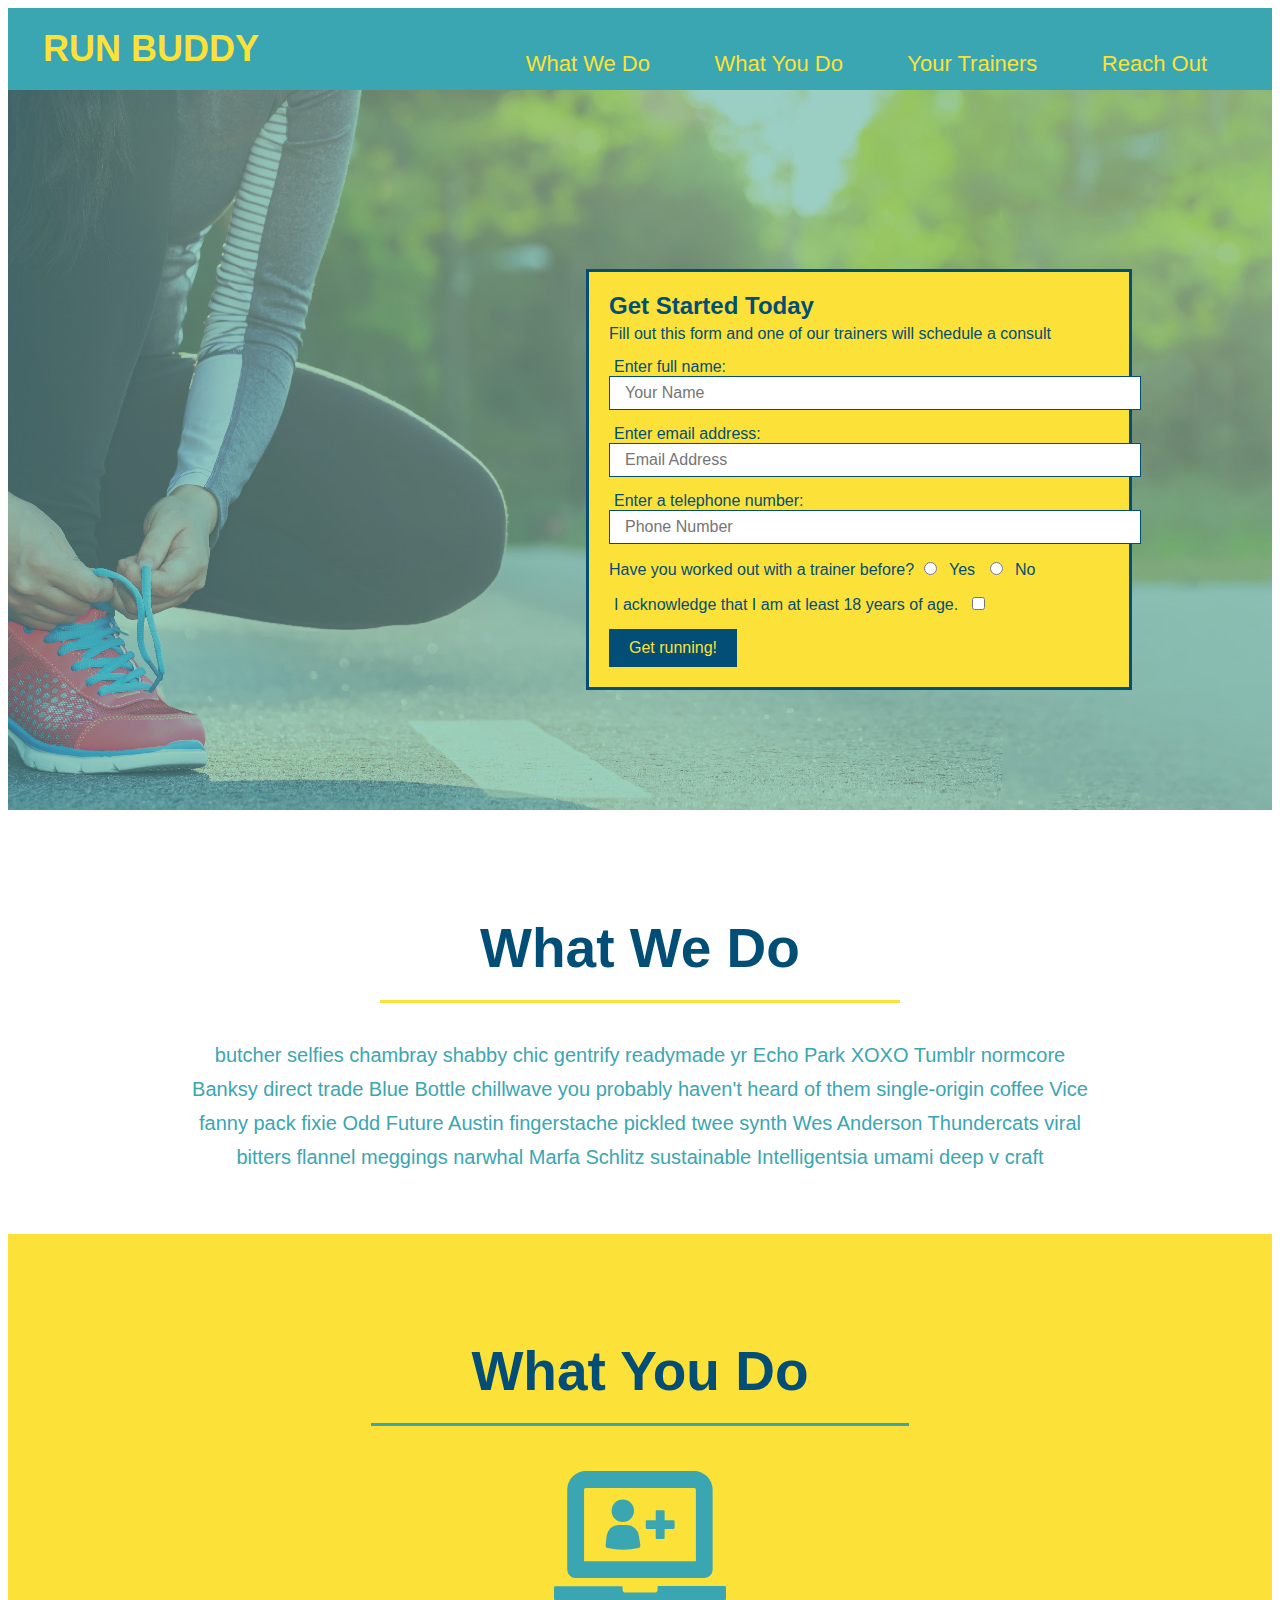
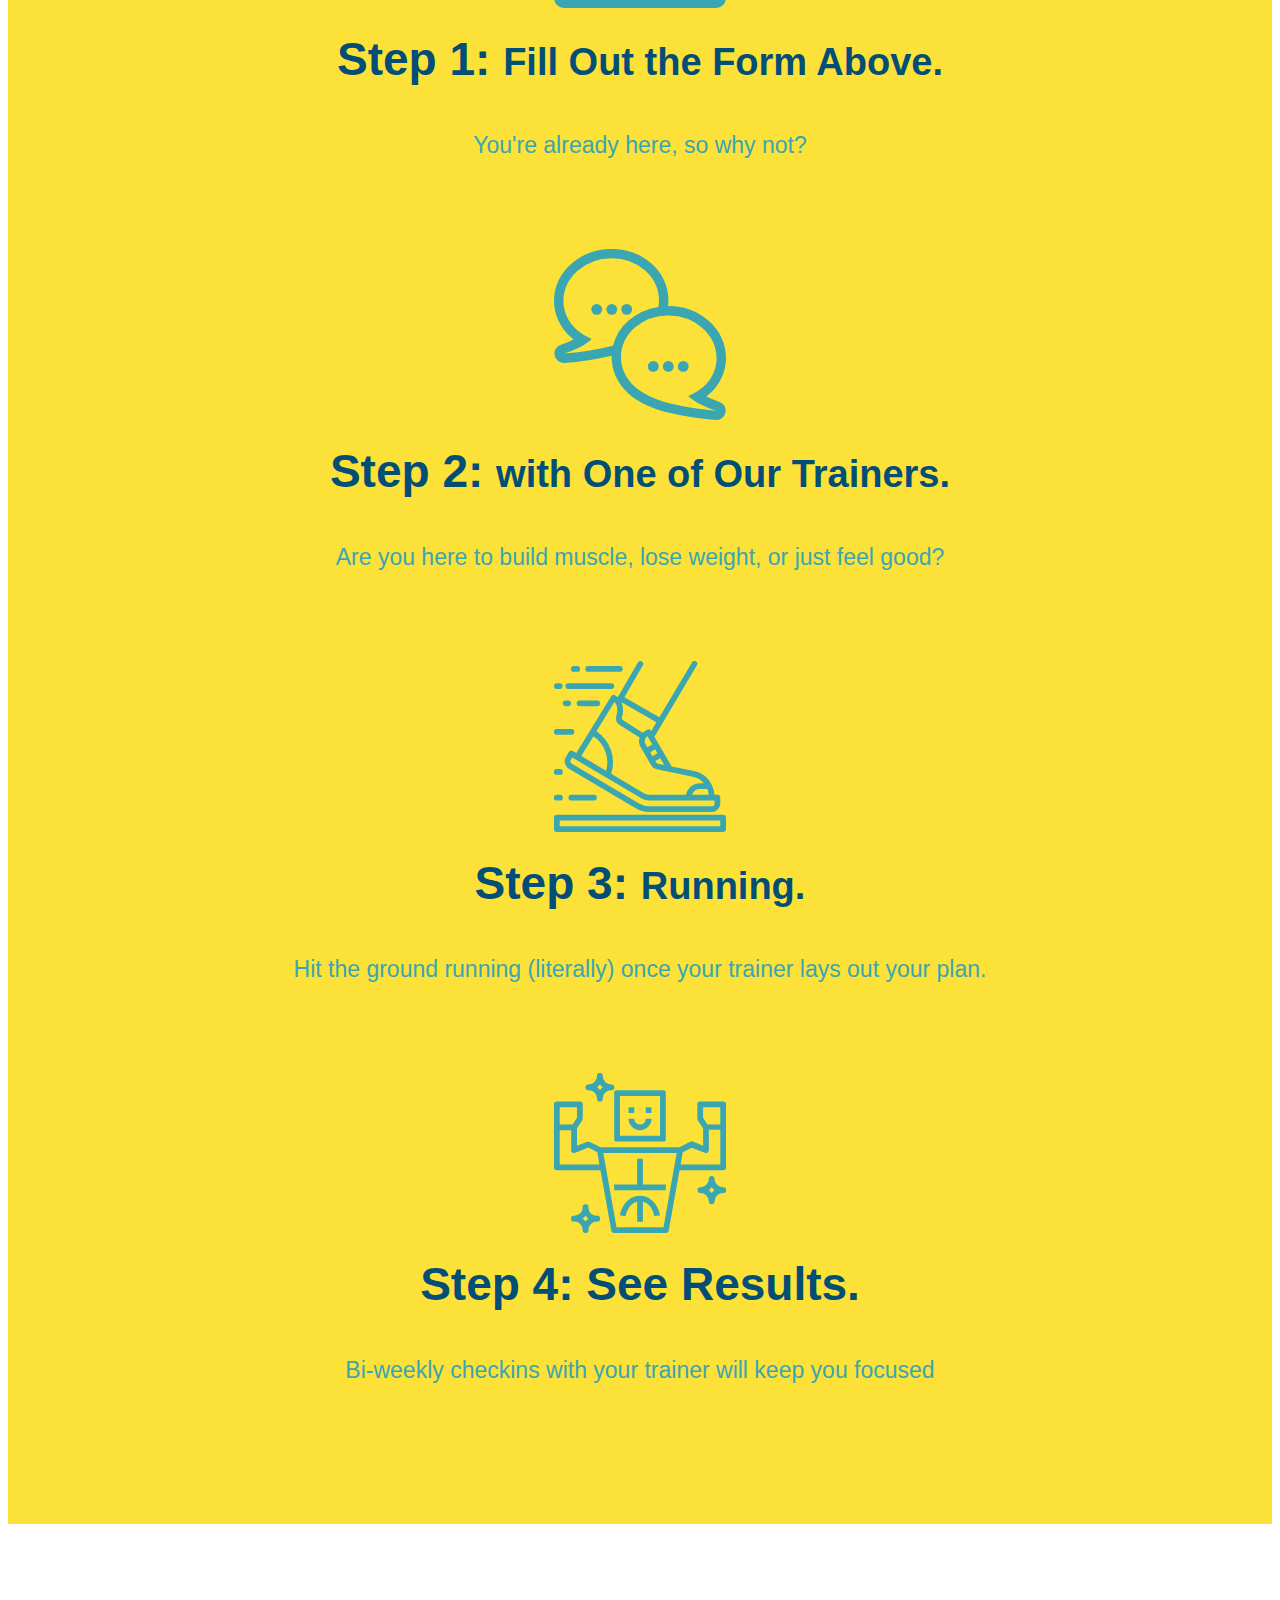
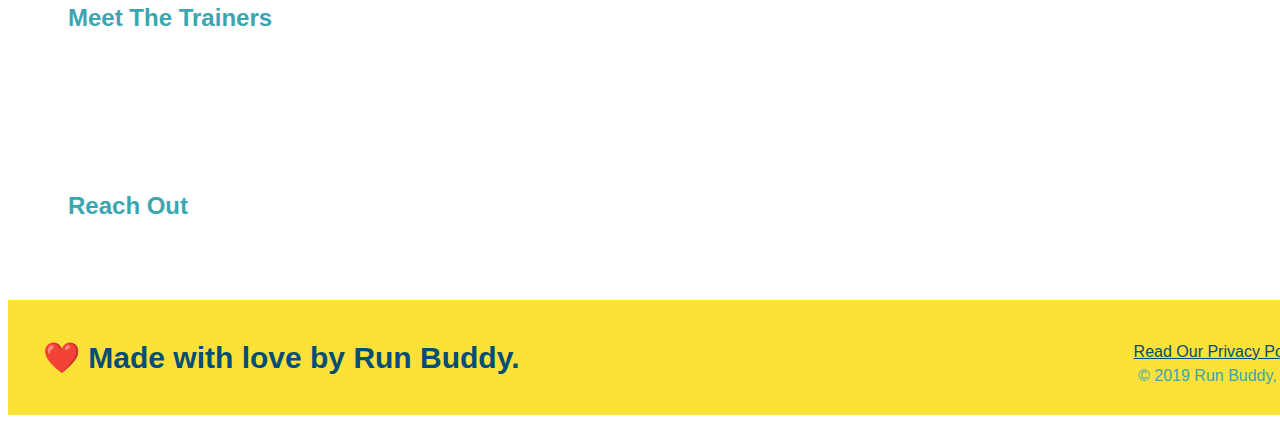
==== index.html @ 152d34b6 "style what you do section" ====
<!DOCTYPE html>
<html lang="en">
    <head>
        <meta charset="UTF-8" />
        <title>Run Buddy</title>
     <link rel="stylesheet" href="./assets/css/style.css" />
    </head>
    <body>
       <!-- navigation -->
<header>
    <h1>
        <a href="/">RUN BUDDY</a>
    </h1>
    <nav>
        <!-- Unordered list element -->
        <ul>
          <!-- List item element-->
          <li>
            <!-- Anchor element -->
            <a href="#what-we-do">What We Do</a>
          </li>
          <li>
            <a href="#what-you-do">What You Do</a>
          </li>
          <li>
            <a href="#your-trainers">Your Trainers</a>
          </li>
          <li>
            <a href="#reach-out">Reach Out</a>
          </li>
        </ul>
    </nav>
  </header>
  
  <!-- hero/jumbotron -->
  <section class="hero">
    <div class="hero-form">
      <h3>Get Started Today</h3>
      <p>Fill out this form and one of our trainers will schedule a consult</p>
    <form>
      <label for="name">Enter full name:</label>
      <input type="text" placeholder="Your Name" name="name" id="name" class="form-input">
      <label for="email">Enter email address:</label>
      <input type= "email" placeholder="Email Address" name="email" id="email" class="form-input">
      <label for="phone">Enter a telephone number:</label>
      <input type="tel" placeholder="Phone Number" name="phone" id="phone" class="form-input">
      <p>
        Have you worked out with a trainer before?
        <input type="radio" name="trainer-confirm" id="trainer-yes" />
        <label for="trainer-yes">Yes</label>
        <input type="radio" name="trainer-confirm" id="trainer-no" />
        <label for="trainer-no">No</label> 
      </p>
      <p>
        <label for="checkbox" >
          I acknowledge that I am at least 18 years of age.
        </label>
        <input type="checkbox" name="age confirm" id="checkbox" />
      </p>
      <button type="submit">
        Get running!
      </button>
    </form>
    </div>
  </section>
  
  <!-- "what we do" section -->
  <section id="what-we-do" class="intro">
    <h2 class="section-title primary-border"> What We Do</h2>
    <p>
      butcher selfies chambray shabby chic gentrify readymade yr Echo Park XOXO Tumblr normcore Banksy direct trade Blue Bottle chillwave you probably haven't heard of them single-origin coffee Vice fanny pack fixie Odd Future Austin fingerstache pickled twee synth Wes Anderson Thundercats viral bitters flannel meggings narwhal Marfa Schlitz sustainable Intelligentsia umami deep v craft
    </p>
  </section>
  
  <!-- "what you do" section -->
  <section id="what-you-do" class="steps">
    <h2 class="section-title secondary-border">What You Do</h2>
    
    

  <div>
     <!-- insert this img element -->
    <img src="./assets/images/01-04-svgs/step-1.svg" alt=""/>
    <h3>Step 1: <span>Fill Out the Form Above.</span></h3>
    <p>You're already here, so why not?</p>
  </div>

  <div>
    <img src="./assets/images/01-04-svgs/step-2.svg" alt=""/>
    <h3>Step 2: <span>with One of Our Trainers.</span></h3>
    <p>Are you here to build muscle, lose weight, or just feel good?</p>
  </div>

  <div>
    <img src="./assets/images/01-04-svgs/step-3.svg" alt=""/>
    <h3>Step 3: <span> Running.</span></h3>
    <p>Hit the ground running (literally) once your trainer lays out your plan.</p>
  </div>

  <div>
    <img src="./assets/images/01-04-svgs/step-4.svg" alt=""/>
    <h3>Step 4: See Results.</h3>
    <p>Bi-weekly checkins with your trainer will keep you focused</p>
  </div>
    
  </section>
  
  <!-- "meet the trainers" section -->
  <section>
    <h2>Meet The Trainers</h2>
  </section>
  
  <!-- "reach out" section -->
  <section>
    <h2>Reach Out</h2>
  </section>
  
  <!-- footer -->
  <footer>
    <h2>❤️ Made with love by Run Buddy.</h2>
    <div>
      <a href="#">Read Our Privacy Policy</a><br />
      &copy; 2019 Run Buddy, Inc.
    </div>
  </footer>
    </body>
</html>
---- assets/css/style.css ----
body {
    /* more on this crazy alphanumerical value in a minute! */
    color: #39a6b2;
    font-family: Helvetica, Arial, sans-serif;
  }
  /* apply styles to <header> */
  header {
    padding: 20px 35px;
    background-color: #39a6b2;
  }
  header h1 {
    font-weight: bold;
    font-size: 36px;
    color: #fce138;
    margin: 0;
  }
  
  header a {
    color: #fce138;
  }
  header a {
    text-decoration: none;
    color: #fce138;
  }

  header nav {
    float: right;
    margin: 7px 0;
  }
  header nav ul li {
    display: inline;
  }
  
  header nav ul li a {
    margin: 0 30px;
    font-weight: lighter;
    font-size: 22px;
  }
  header h1 {
    font-weight: bold;
    font-size: 36px;
    color: #fce138;
    margin: 0;
    display: inline;
  }

  footer {
    background: #fce138;
    width: 100%;
    padding: 40px 35px;
  }

  footer h2 {
    display: inline;
    color: #024e76;
    font-size: 30px;
    margin: 0;
  }

  footer div {
    float: right;
    line-height: 1.5;
    text-align: right;
  }

  footer a {
    color: #024e76;
  }

  section {
    padding: 60px;
  } 
    
  /* Hero Style Start */
.hero {
  background-image: url("../images/hero-bg.jpeg");
  height: 600px;
  background-image: cover;
  background-position: center;
  position: relative;
}
/* Hero Style End */



.hero-form {
  border: 3px solid #024e76;
  background-color: #fce138;
  padding: 20px;
  width: 500px;
  color: #024e76;
  position: absolute;
  bottom: 120px;
  right: 140px;
}
.hero-form h3 {
  font-size: 24px;
  margin: 0;
}
.hero-form p {
  margin: 5px 0 15px 0;
}
.form-input {
  border: 1px solid #024e76;
  display: block;
  padding: 7px 15px;
  font-size: 16px;
  color: #024e76;
  width: 100%;
  margin-bottom: 15px;
}

.hero-form label {
  margin: 0 5px;
}
.hero-form button {
  color: #fce138;
  background-color: #024e76;
  border: none;
  padding: 10px 20px;
  font-size: 16px;
}
/* HERO STYLES END */
.intro {
  text-align: center;
}

.intro p {
  line-height: 1.7;
  color: #39a6b2;
  width: 80%;
  font-size: 20px;
  /* add this alongside your other declarations */
  margin: 0 auto;
}

.steps {
  text-align: center;
  background: #fce138;
}
.section-title {
  font-size: 55px;
  color: #024e76;
  margin-bottom: 35px;
  padding: 0 100px 20px 100px;
  display: inline-block;
  border-bottom: 3px solid;
}

.primary-border {
  border-color: #fce138;
}

.secondary-border {
  border-color: #39a6b2;
}

.steps div {
  margin-bottom: 80px;
}

.steps img {
  width: 15%;
  margin: 10px 0;
}

.steps h3 {
  color: #024e76;
  font-size: 46px;
  margin-top: 10px;
}

.steps p {
  color: #39a6b2;
  font-size:  23px;
}

.steps span {
  font-size: 38px;
}
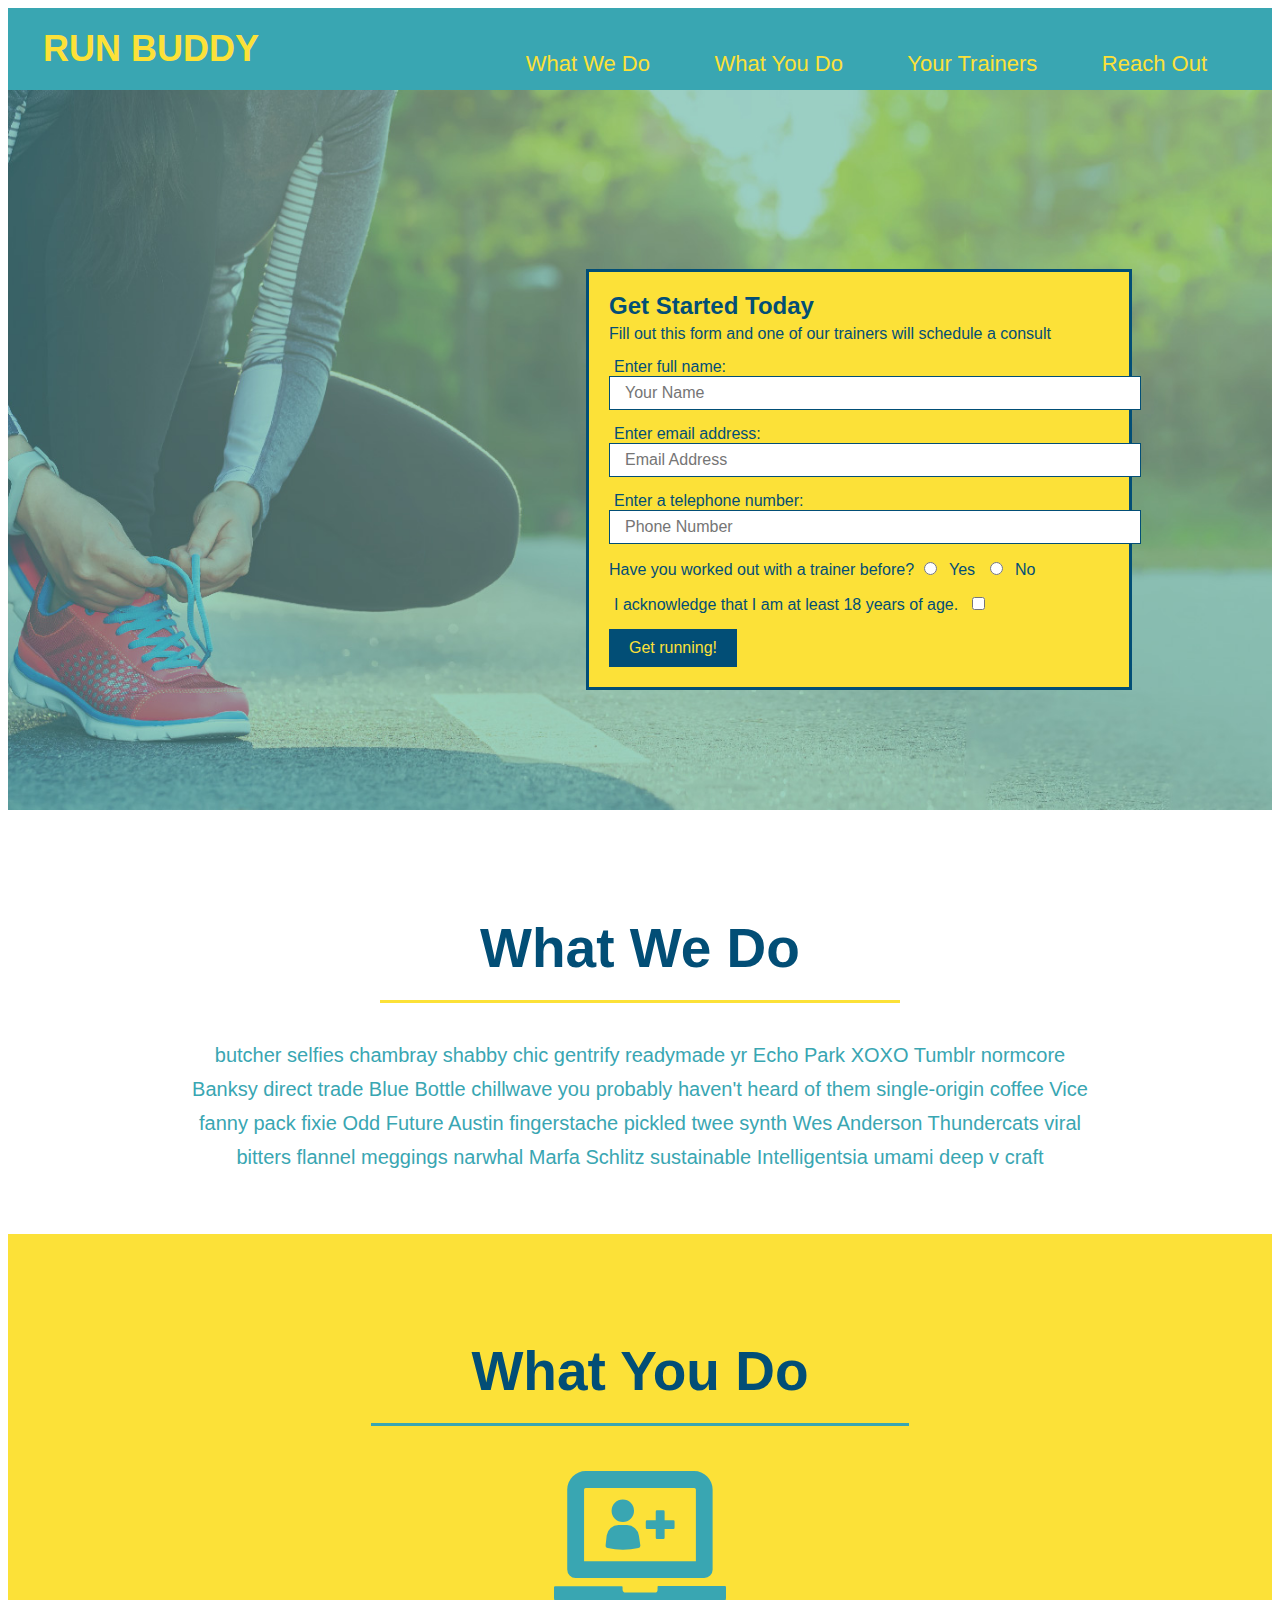
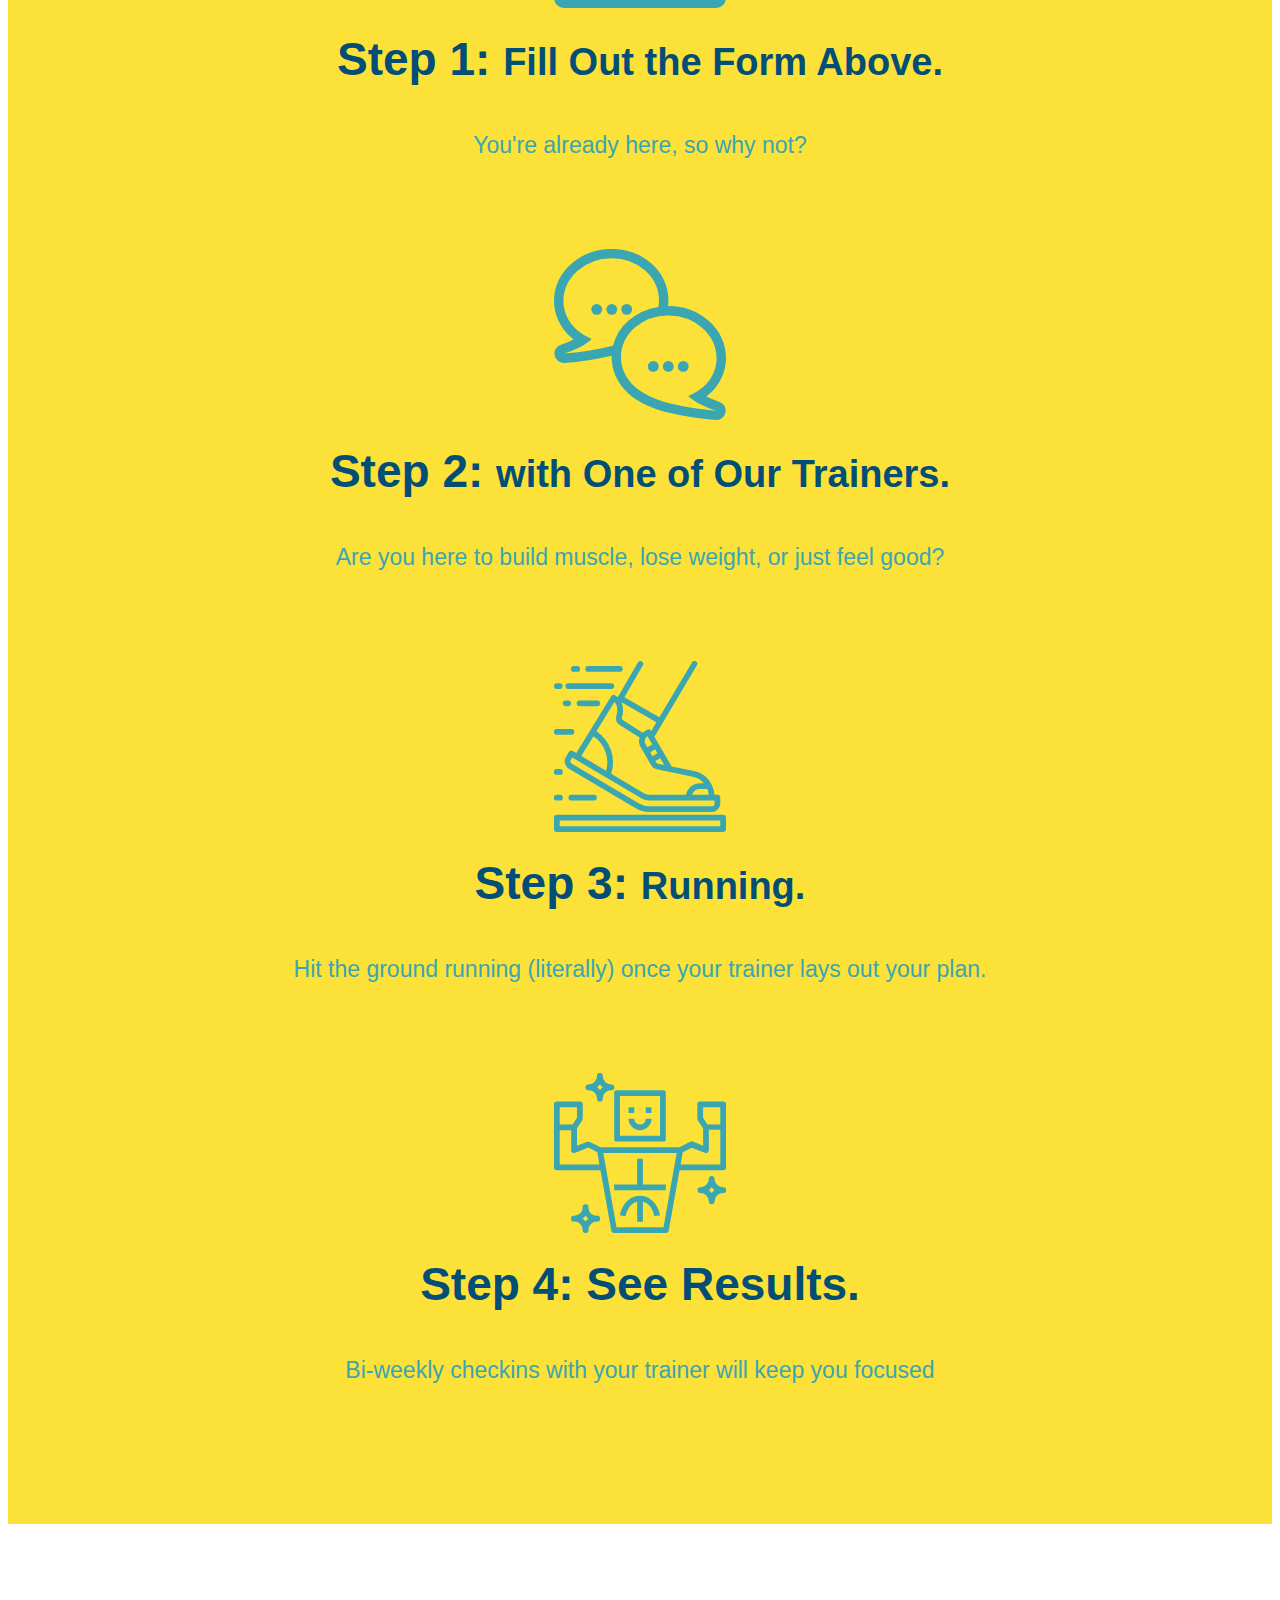
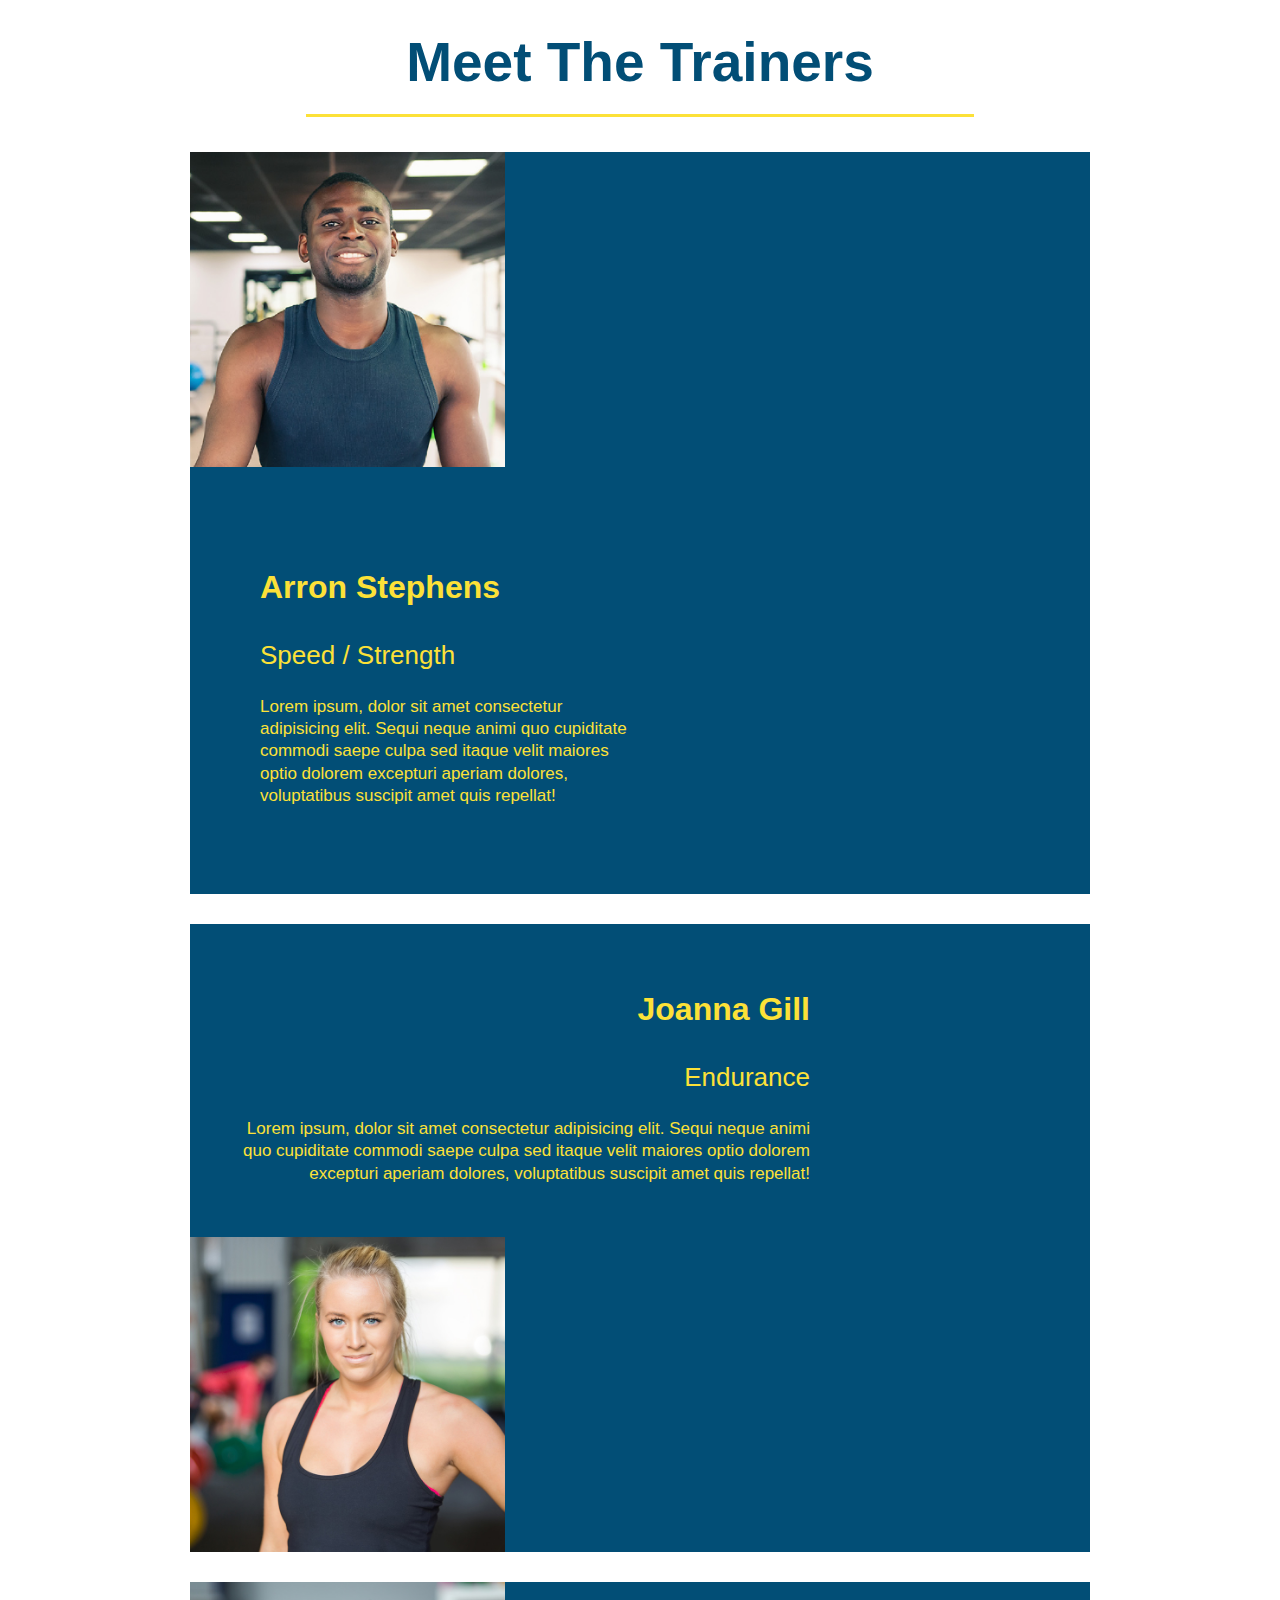
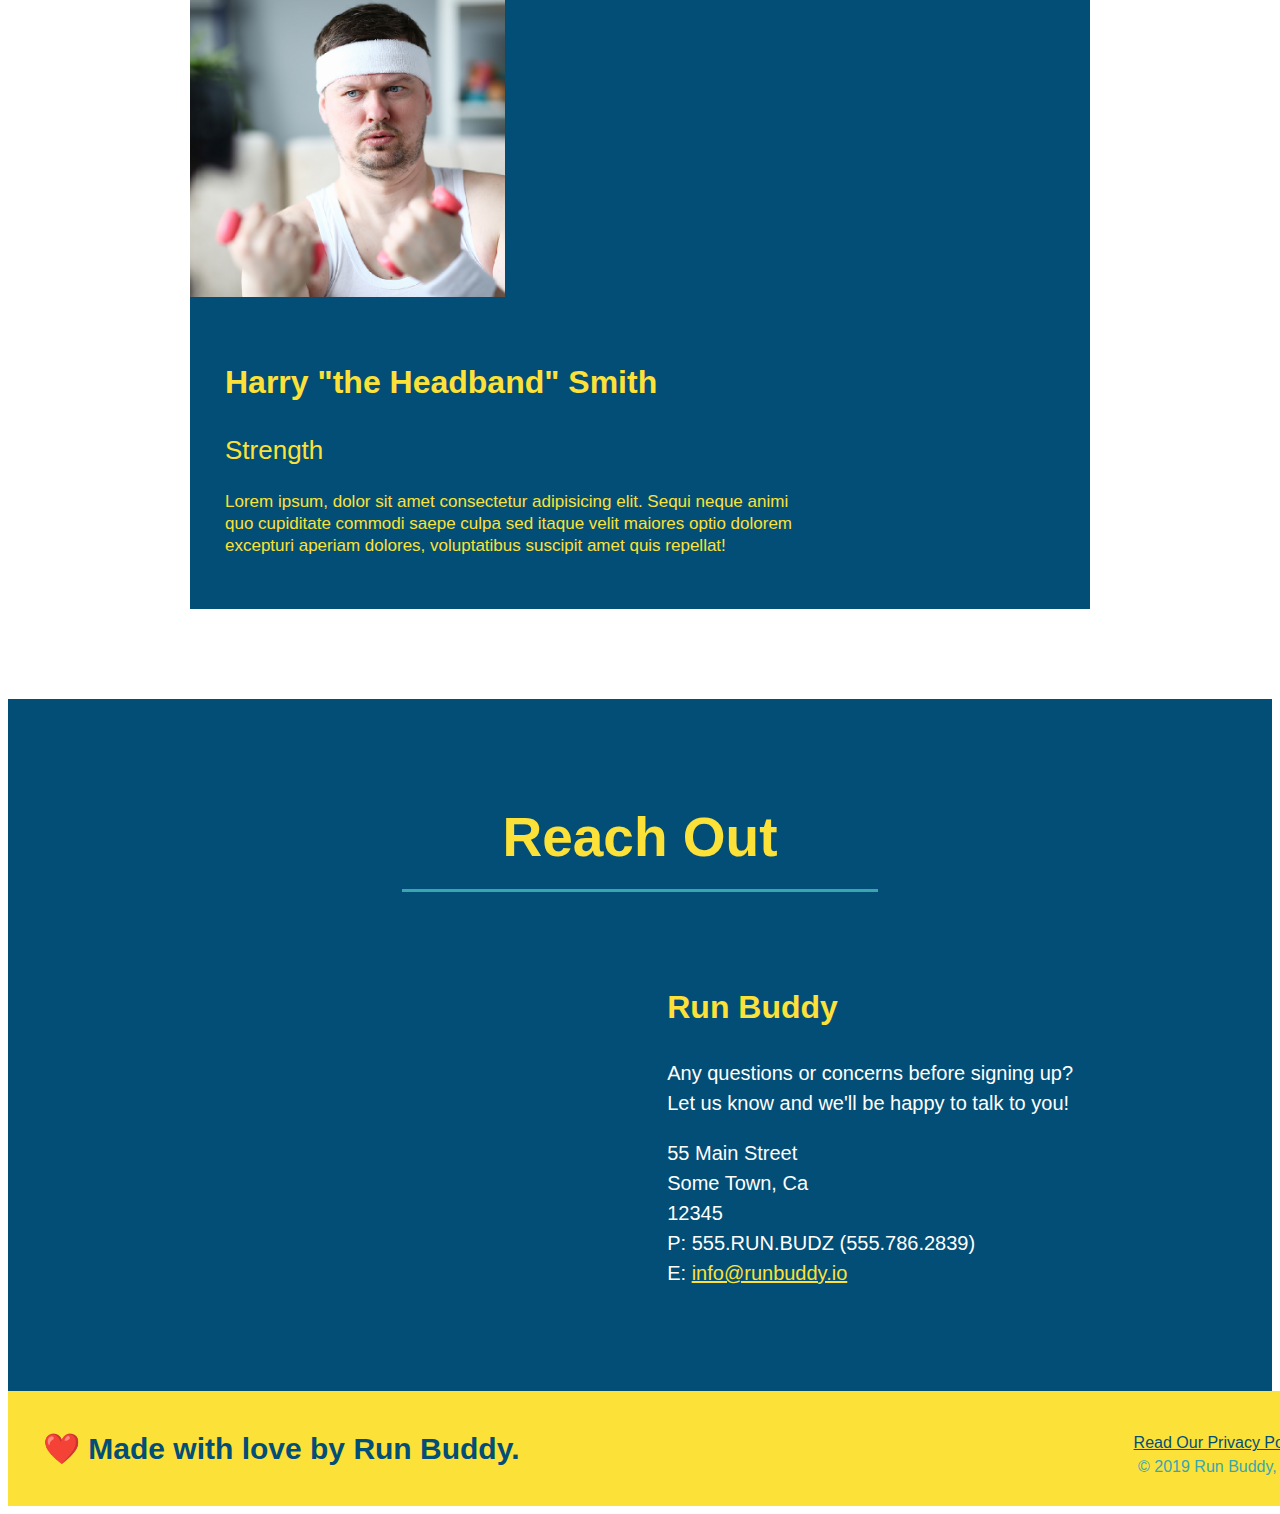
==== commit 2b05a030: "privacy policy" ====
--- a/index.html
+++ b/index.html
@@ -106,20 +106,80 @@
   </section>
   
   <!-- "meet the trainers" section -->
-  <section>
-    <h2>Meet The Trainers</h2>
+  <section id="your-trainers" class="trainers">
+    <h2 class="section-title primary-border">
+      Meet The Trainers</h2>
+      <article class="trainer">
+        <img src="./assets/images/01-05-trainers/trainer-1.jpg" alt="Arron Stephens in his workout clothes, ready to pump iron" />
+        <div class="trainer-bio text-left">
+          <div class="trainer-bio text-left">
+            <h3>Arron Stephens</h3>
+            <h4>Speed / Strength</h4>
+            <p>Lorem ipsum, dolor sit amet consectetur adipisicing elit. Sequi neque animi quo cupiditate commodi saepe culpa sed itaque velit maiores optio dolorem excepturi aperiam dolores, voluptatibus suscipit amet quis repellat!</p>
+          </div>
+      </article>
+  <!-- second trainer bio -->
+<article class="trainer">
+  <div class="trainer-bio text-right">
+    <h3>Joanna Gill</h3>
+    <h4>Endurance</h4>
+    <p>
+      Lorem ipsum, dolor sit amet consectetur adipisicing elit. Sequi neque animi quo cupiditate commodi saepe culpa sed
+      itaque velit maiores optio dolorem excepturi aperiam dolores, voluptatibus suscipit amet quis repellat!
+    </p>
+  </div>
+  <img src="./assets/images/01-05-trainers/trainer-2.jpg" alt="Joanna Gill cooling off after a workout" />
+</article>
+
+<!-- third trainer bio -->
+<article class="trainer">
+  <img src="./assets/images/01-05-trainers/trainer-3.jpg" alt="Harry Smith wearing a headband and lifting comically small pink weights" />
+  <div class="trainer-bio text-left">
+    <h3>Harry "the Headband" Smith</h3>
+    <h4>Strength</h4>
+    <p>
+      Lorem ipsum, dolor sit amet consectetur adipisicing elit. Sequi neque animi quo cupiditate commodi saepe culpa sed
+      itaque velit maiores optio dolorem excepturi aperiam dolores, voluptatibus suscipit amet quis repellat!
+    </p>
+  </div>
+</article>
+
   </section>
   
   <!-- "reach out" section -->
-  <section>
-    <h2>Reach Out</h2>
+  <section id="reach-out" class="contact">
+    <h2 class="section-title secondary-border">Reach Out</h2>
+    <div class="contact-info">
+      <iframe src="https://www.google.com/maps/embed?pb=!1m18!1m12!1m3!1d3147.1079747227936!2d-120.42364418397035!3d37.92790791110593!2m3!1f0!2f0!3f0!3m2!1i1024!2i768!4f13.1!3m3!1m2!1s0x8090c49129b6ac57%3A0xb56c7eb95a2cd8bd!2sMain%20St%2C%20California%2095327!5e0!3m2!1sen!2sus!4v1616426329495!5m2!1sen!2sus" 
+      width="400" 
+      height="400" 
+      style="border:0;" 
+      allowfullscreen="" 
+      loading="lazy">
+      </iframe>
+      <div>
+        <h3>Run Buddy</h3>
+        <p>
+          Any questions or concerns before signing up?
+          <br />
+          Let us know and we'll be happy to talk to you!
+        </p>
+        <address>
+          55 Main Street <br/>
+          Some Town, Ca <br/>
+          12345<br />
+          P: 555.RUN.BUDZ (555.786.2839)<br/>
+          E: <a href="mailto:info@runbuddy.io">info@runbuddy.io</a>
+        </address>
+      </div>
+    </div>
   </section>
   
   <!-- footer -->
   <footer>
     <h2>❤️ Made with love by Run Buddy.</h2>
     <div>
-      <a href="#">Read Our Privacy Policy</a><br />
+      <a href="./privacy-policy.html">Read Our Privacy Policy</a><br />
       &copy; 2019 Run Buddy, Inc.
     </div>
   </footer>
--- a/assets/css/style.css
+++ b/assets/css/style.css
@@ -75,7 +75,7 @@
 .hero {
   background-image: url("../images/hero-bg.jpeg");
   height: 600px;
-  background-image: cover;
+  background-size: cover;
   background-position: center;
   position: relative;
 }
@@ -177,4 +177,90 @@
 
 .steps span {
   font-size: 38px;
-}+}
+
+.trainers {
+  text-align: center;
+  overflow: auto
+}
+.trainer {
+  width: 900px;
+  margin: 0 auto 30px auto;
+  background: #024e76;
+  color: #fce138;
+  overflow: auto
+}
+
+.trainer img {
+  width: 35%;
+  float: left;
+  overflow: auto
+  
+}
+
+.trainer-bio {
+  padding: 35px;
+  float: left;
+  width: 65%;
+  overflow: auto
+}
+
+.text-left {
+  text-align: left;
+}
+
+.text-right {
+  text-align: right;
+}
+.trainer-bio h3 {
+  font-size: 32px;
+  margin-bottom: 8px;
+}
+
+.trainer-bio h4 {
+  font-weight: lighter;
+  font-size: 26px;
+  margin-bottom: 25px;
+}
+
+.trainer-bio p {
+  font-size: 17px;
+  line-height: 1.3;
+}
+/* REACH OUT STYLES START */
+.contact {
+  text-align: center;
+  background: #024e76;
+}
+.contact h2 {
+  color: #fce138;
+}
+.contact-info iframe {
+  width: 400px;
+  height: 400px;
+}
+.contact-info div {
+  width: 410px;
+  display: inline-block;
+  vertical-align: top;
+  text-align: left;
+  margin: 30px 0 0 60px;
+  color: white;
+}
+.contact-info h3 {
+  color: #fce138;
+  font-size: 32px;
+}
+
+.contact-info p, .contact-info address {
+  margin: 20px 0;
+  line-height: 1.5;
+  font-size: 20px;
+  font-style: normal;
+}
+
+.contact-info a {
+  color: #fce138;
+}
+
+/* REACH OUT STYLES END */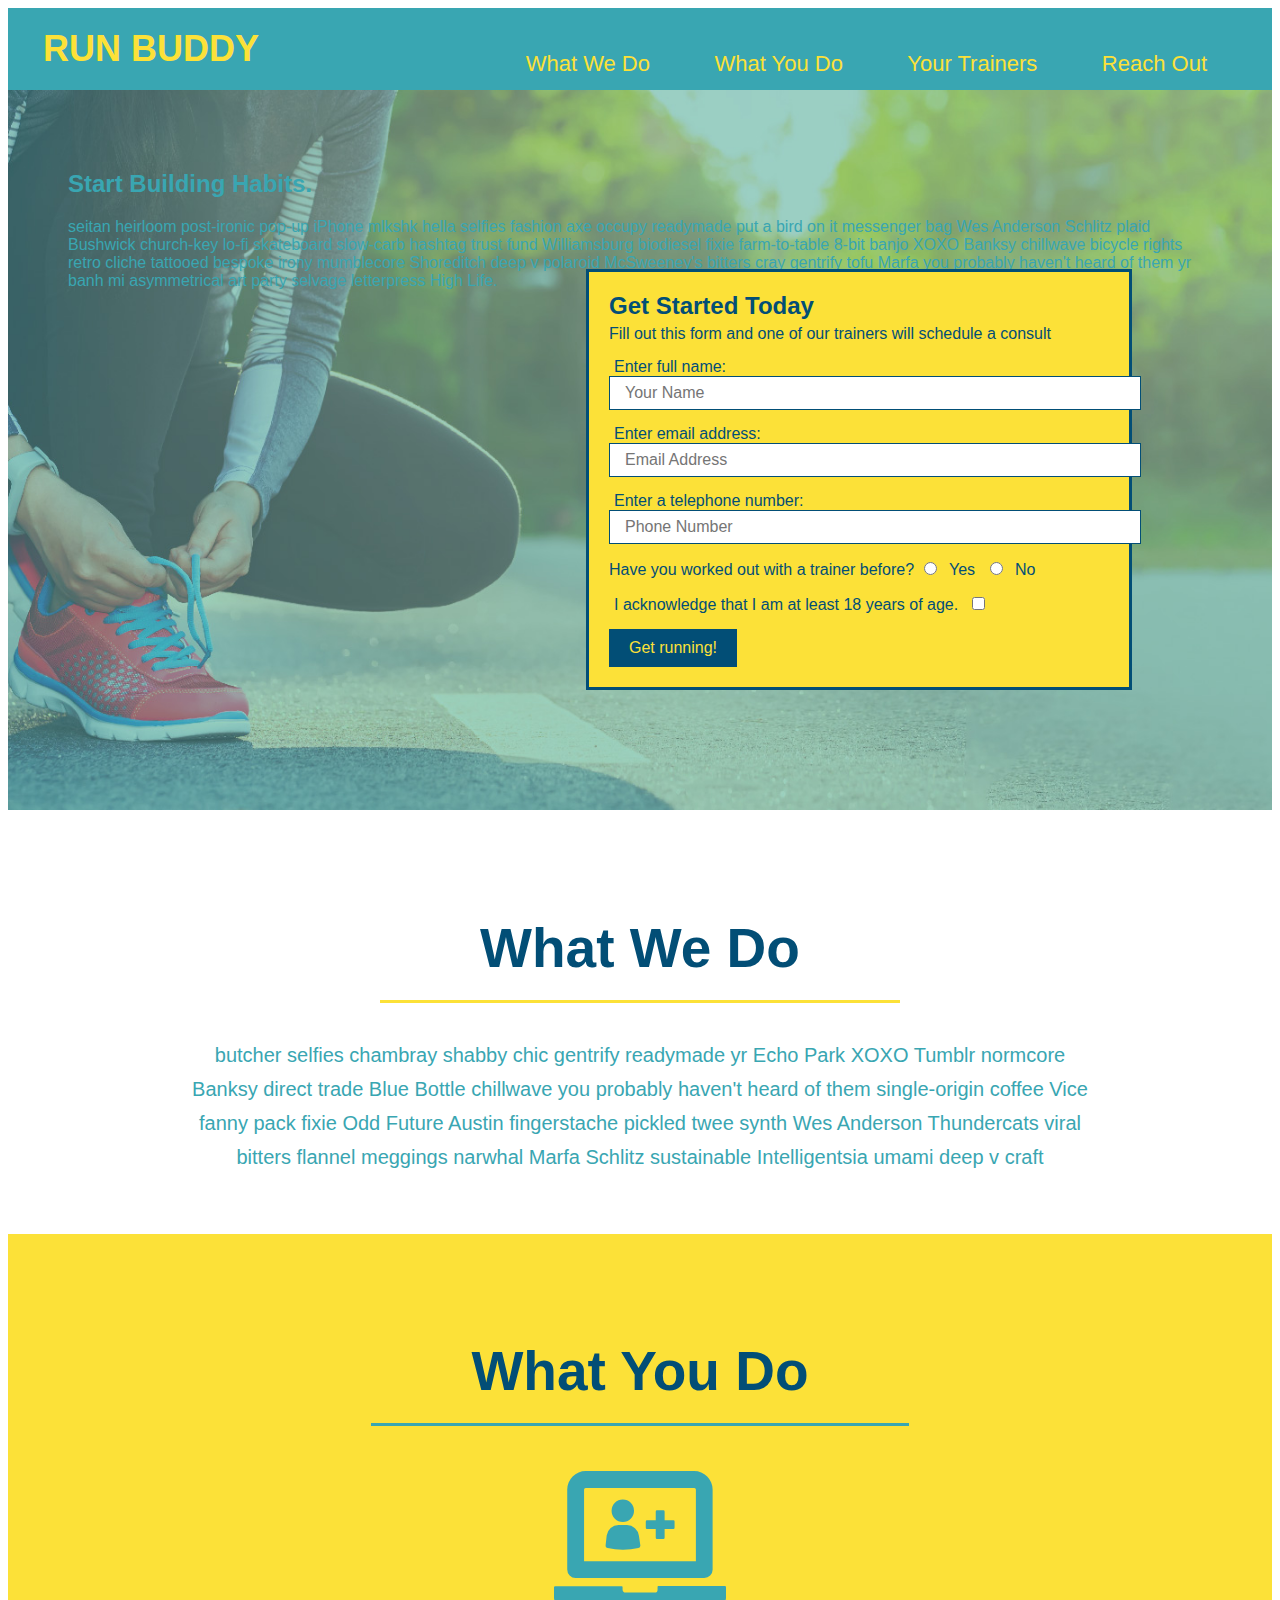
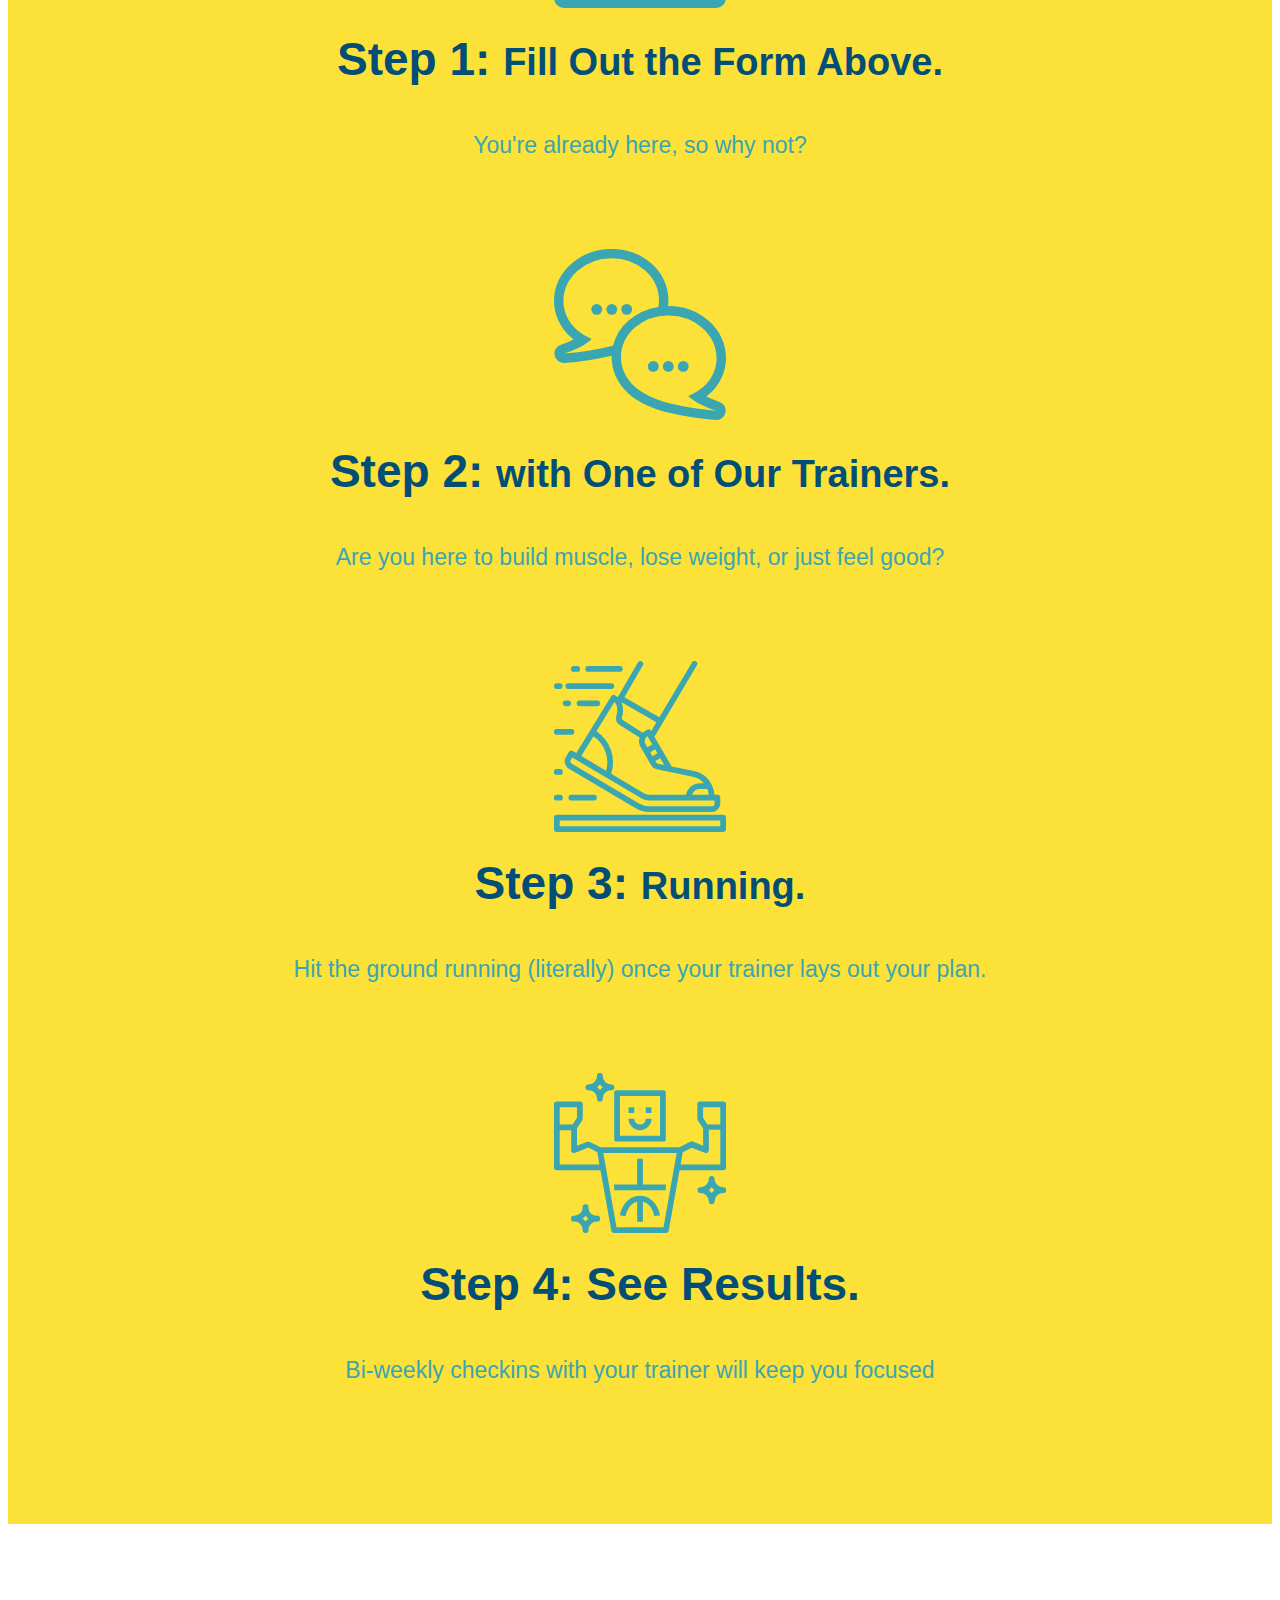
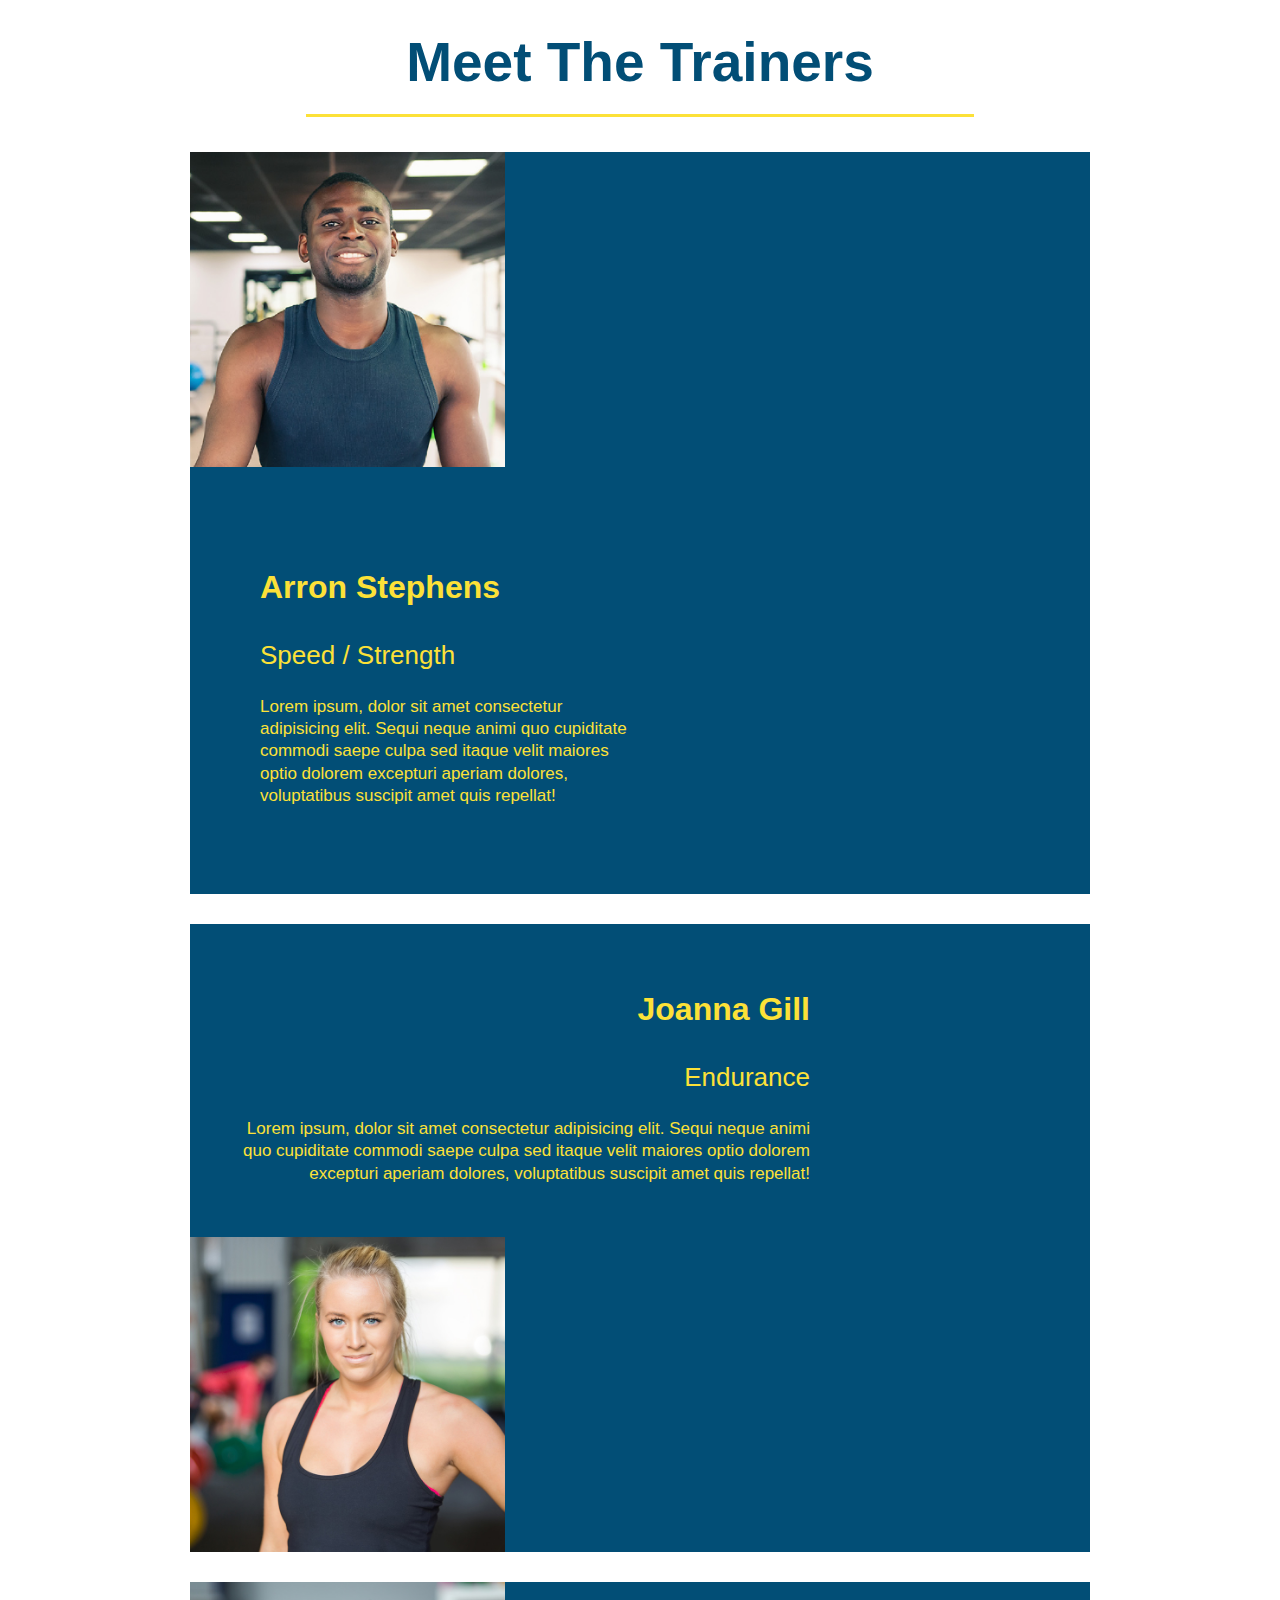
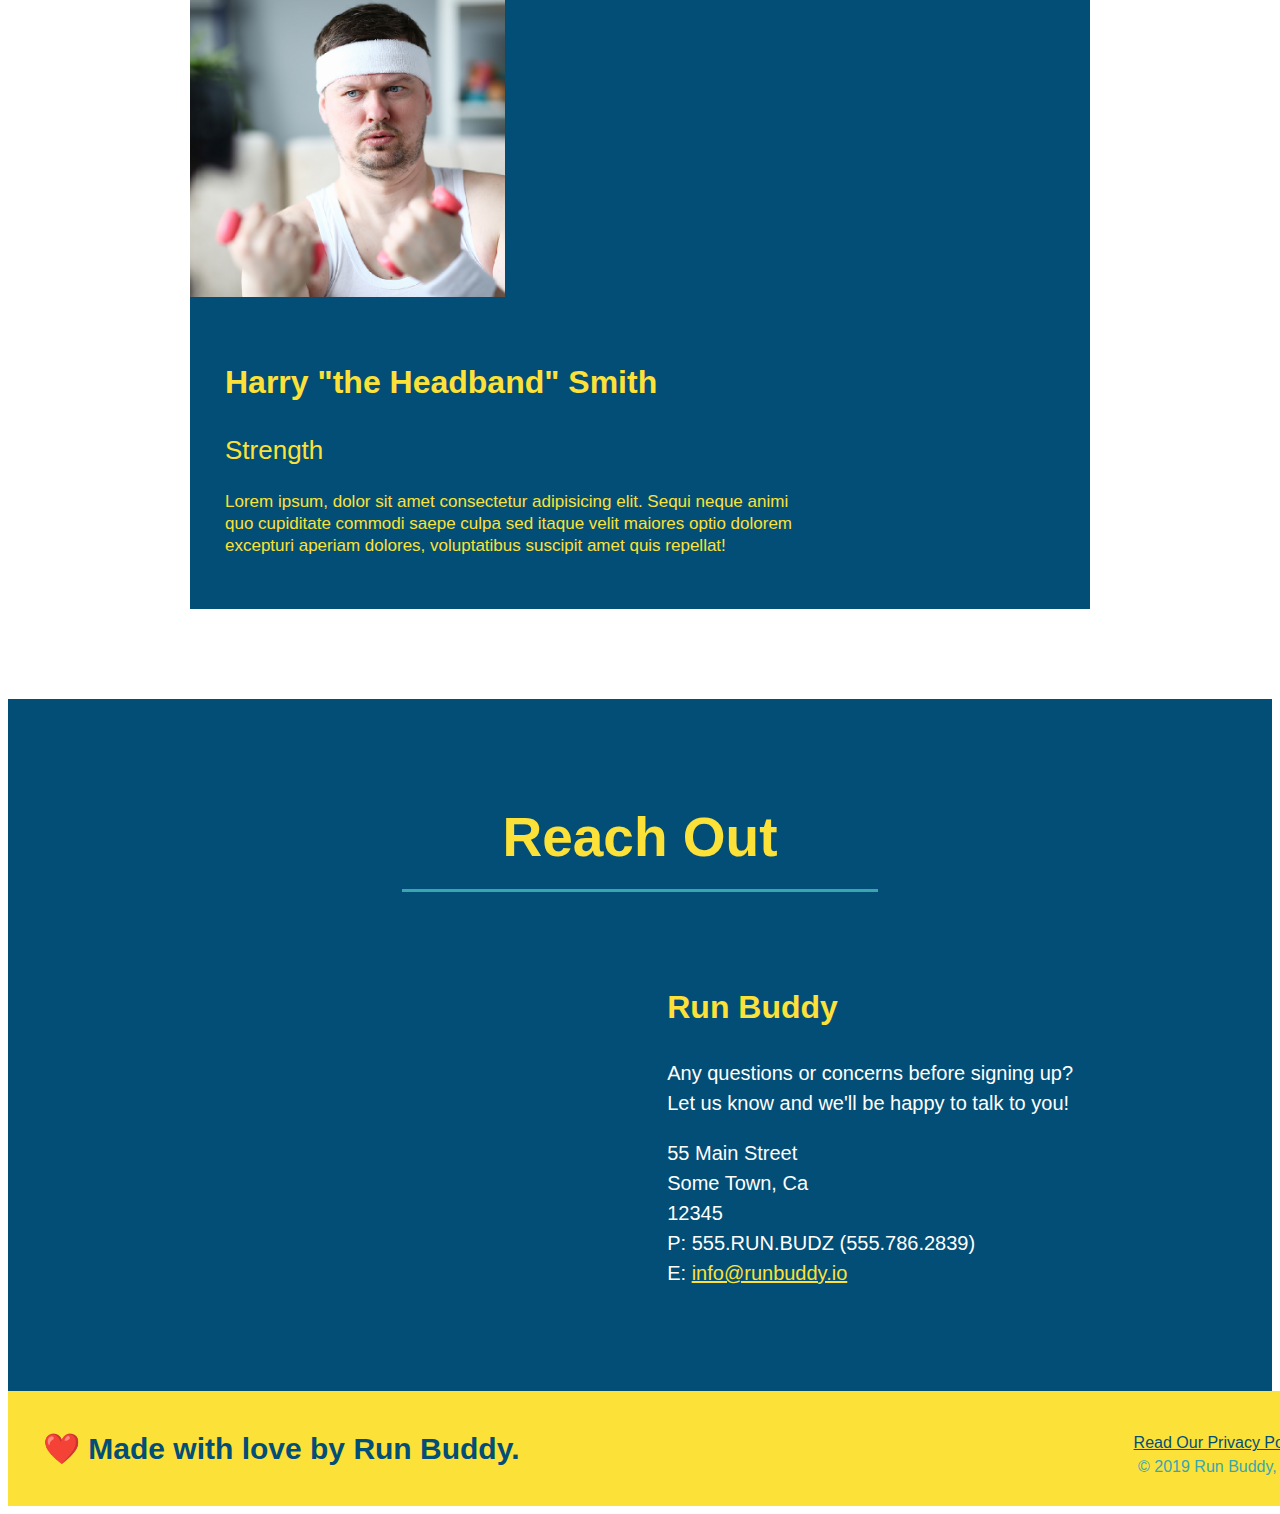
==== commit 981c02cc: "add content to hero, replace image" ====
--- a/index.html
+++ b/index.html
@@ -34,7 +34,14 @@
   
   <!-- hero/jumbotron -->
   <section class="hero">
-    <div class="hero-form">
+    <div class="hero-cta">
+      <h2>Start Building Habits.</h2>
+      <p>
+        seitan heirloom post-ironic pop-up iPhone mlkshk hella selfies fashion axe occupy readymade put a bird on it messenger bag Wes Anderson Schlitz plaid Bushwick church-key lo-fi skateboard slow-carb hashtag trust fund Williamsburg biodiesel fixie farm-to-table 8-bit banjo XOXO Banksy chillwave bicycle rights retro cliche tattooed bespoke irony mumblecore Shoreditch deep v polaroid McSweeney's bitters cray gentrify tofu Marfa you probably haven't heard of them yr banh mi asymmetrical art party selvage letterpress High Life.
+      </p>
+    </div>
+
+    <div class="hero-form" >
       <h3>Get Started Today</h3>
       <p>Fill out this form and one of our trainers will schedule a consult</p>
     <form>
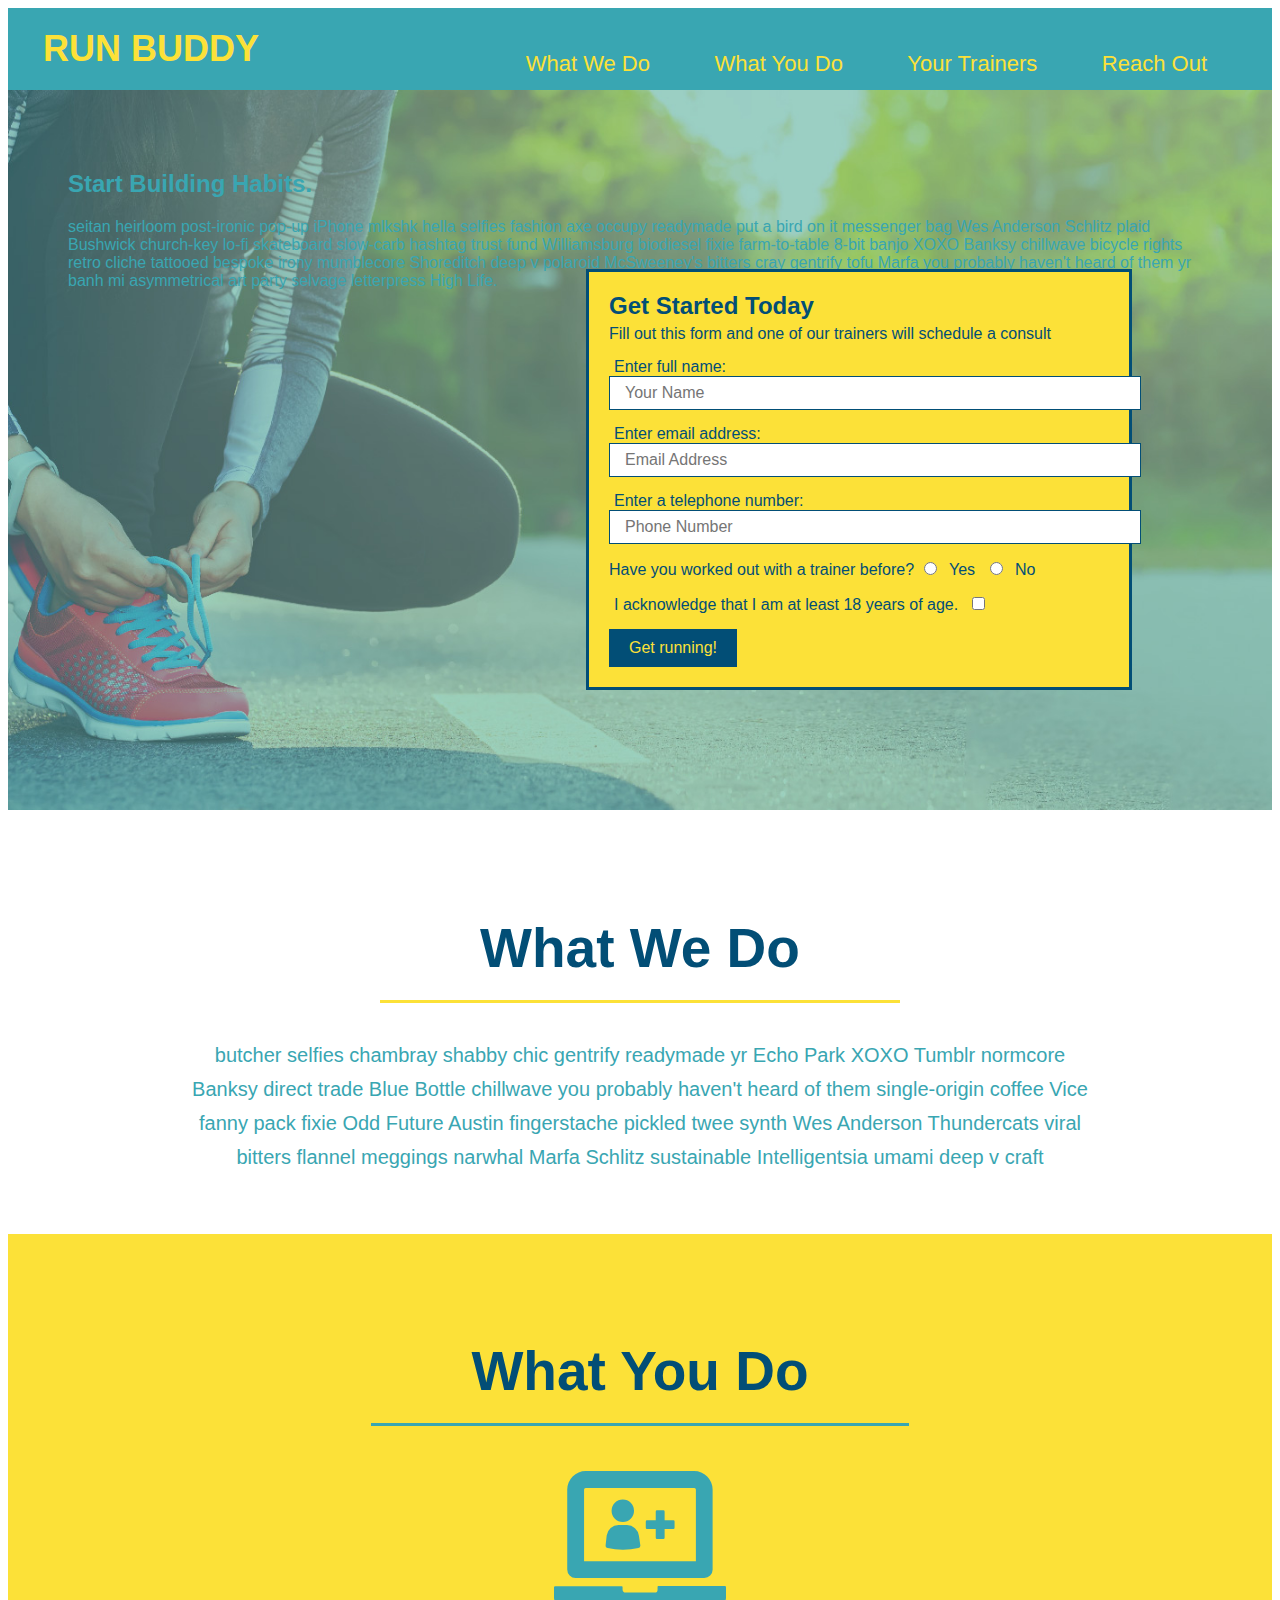
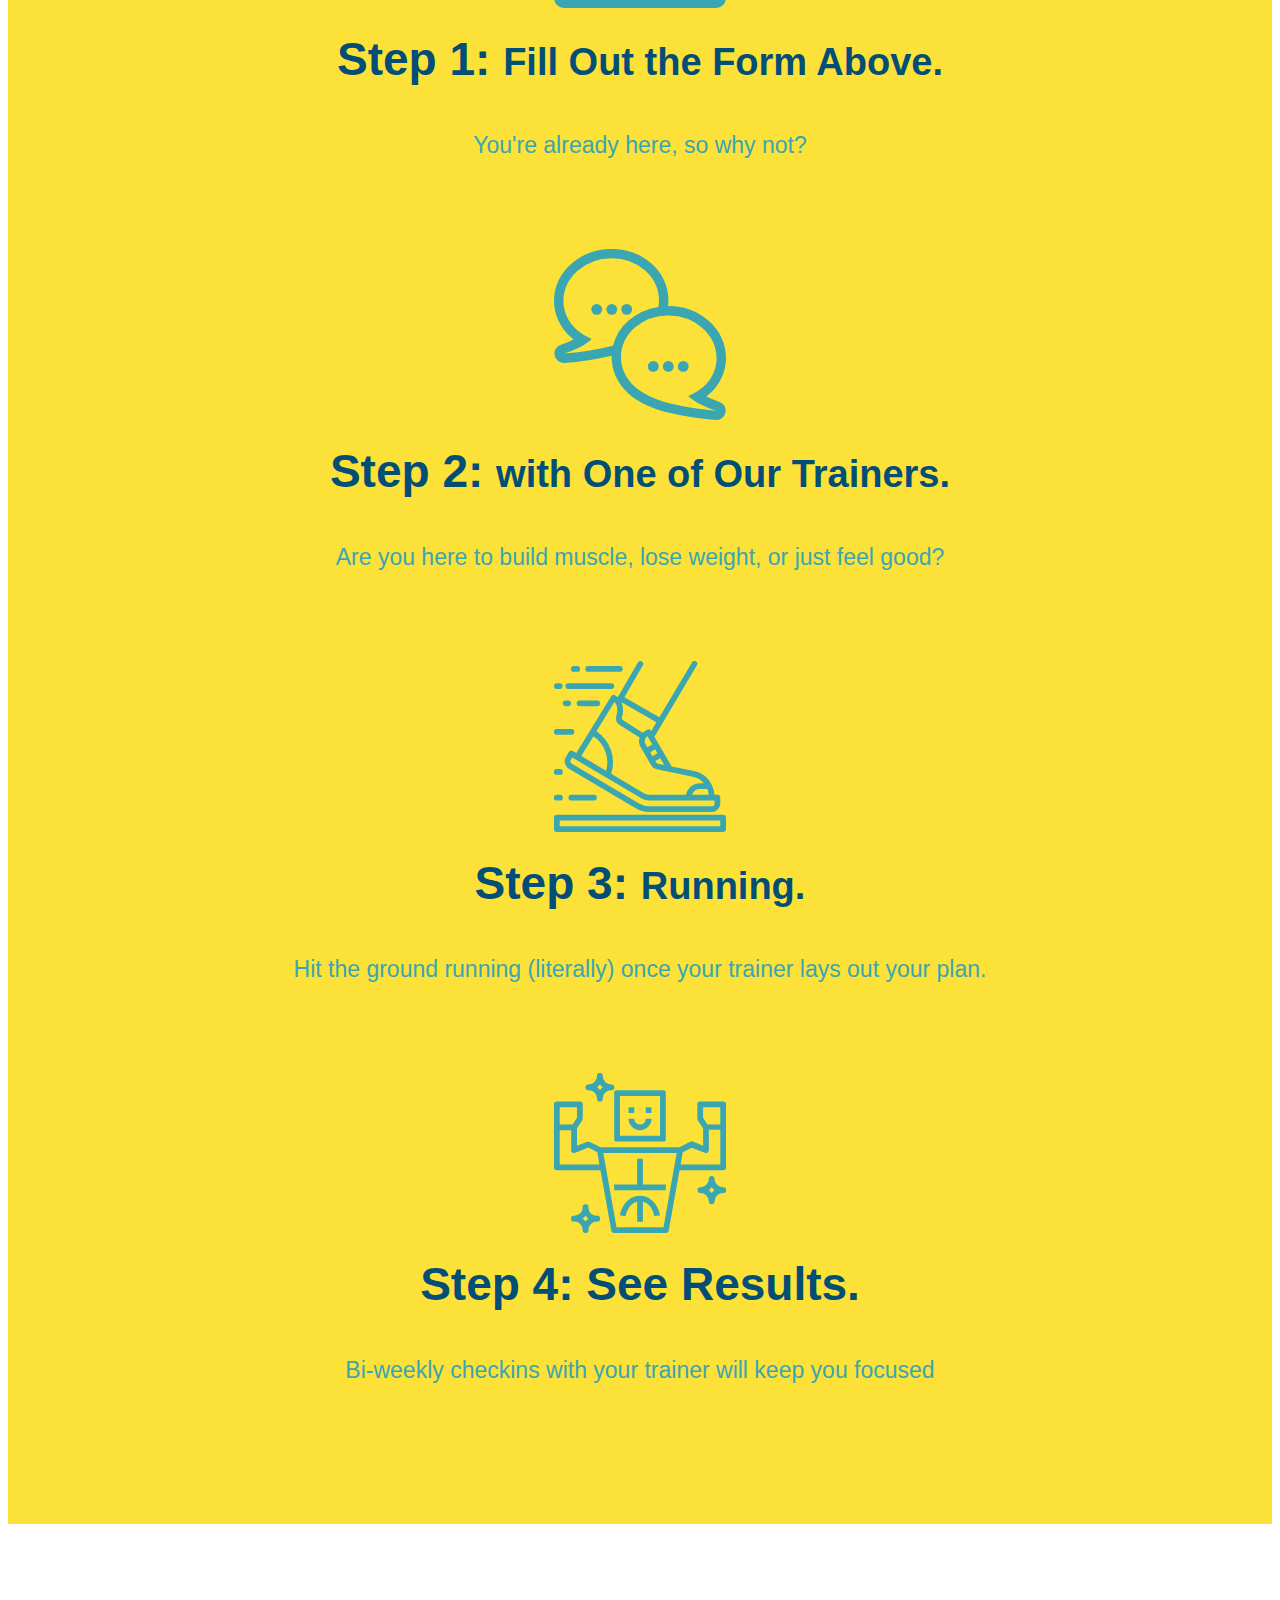
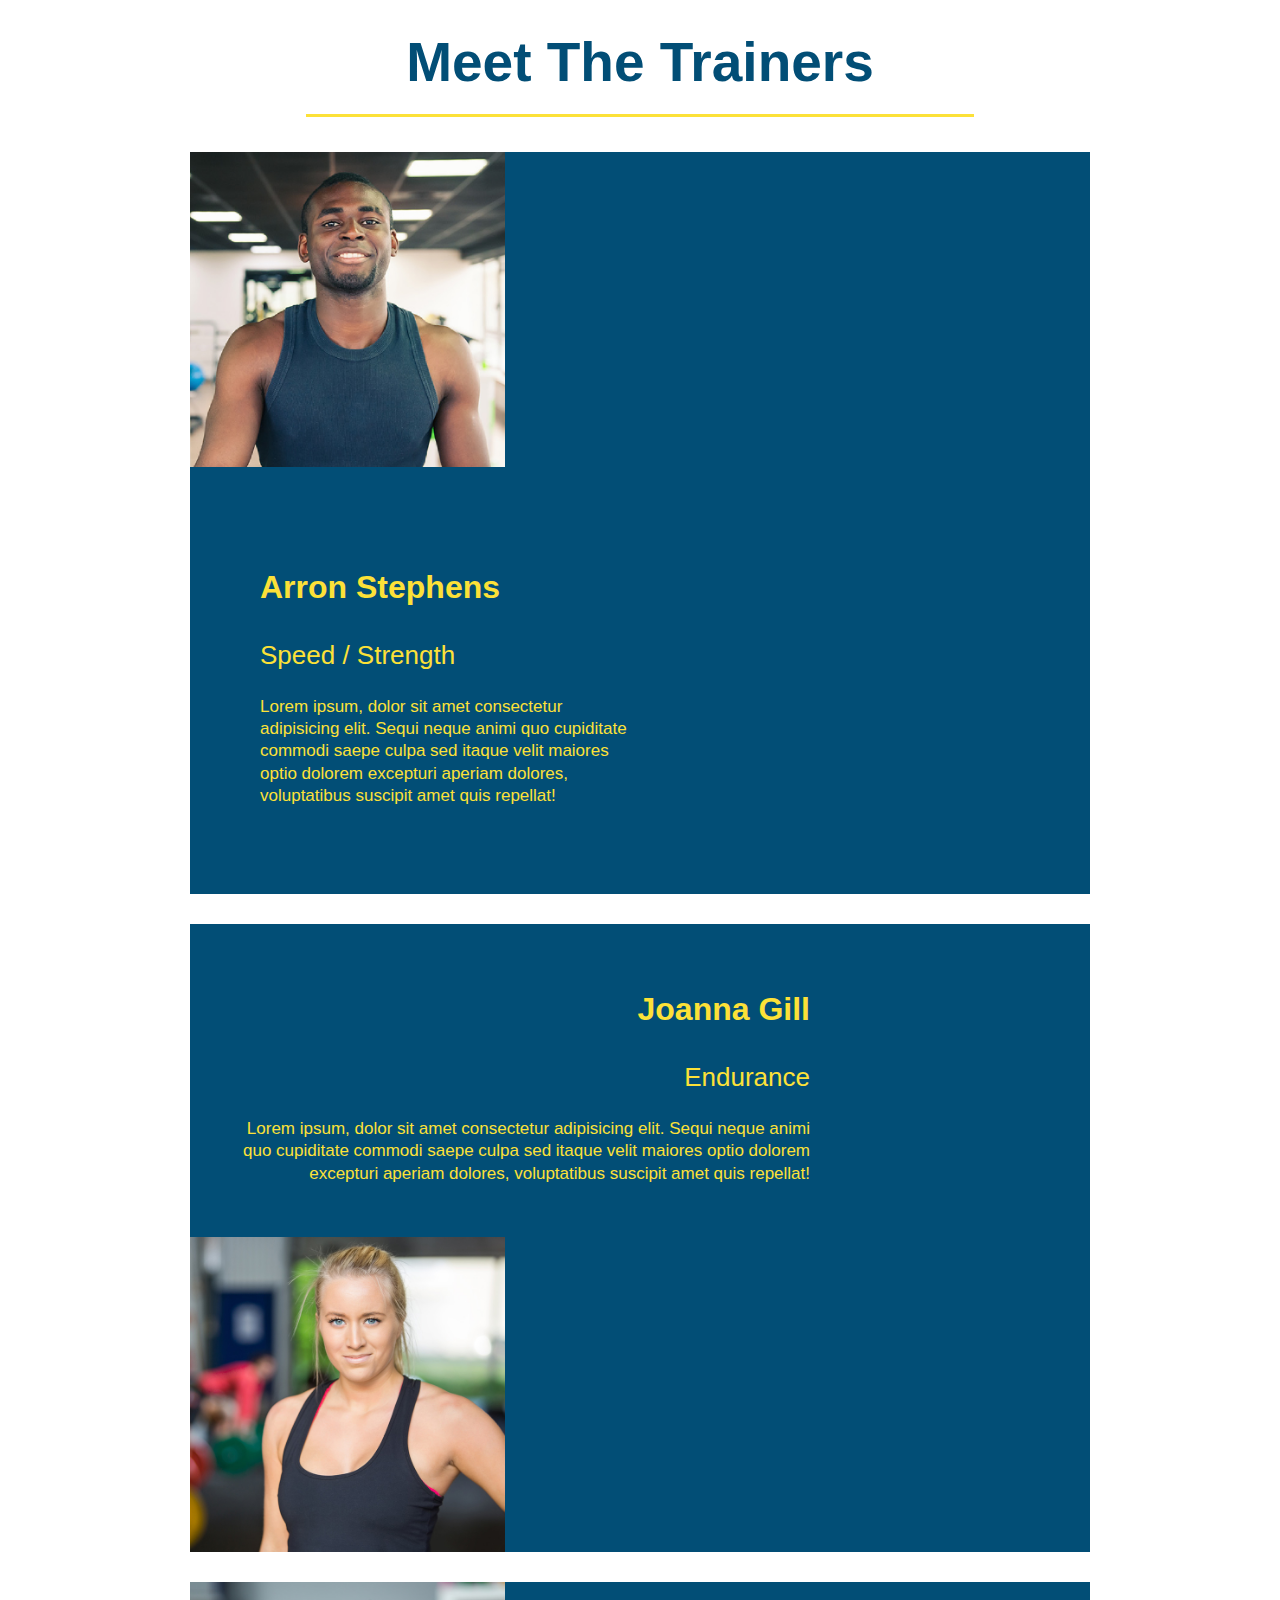
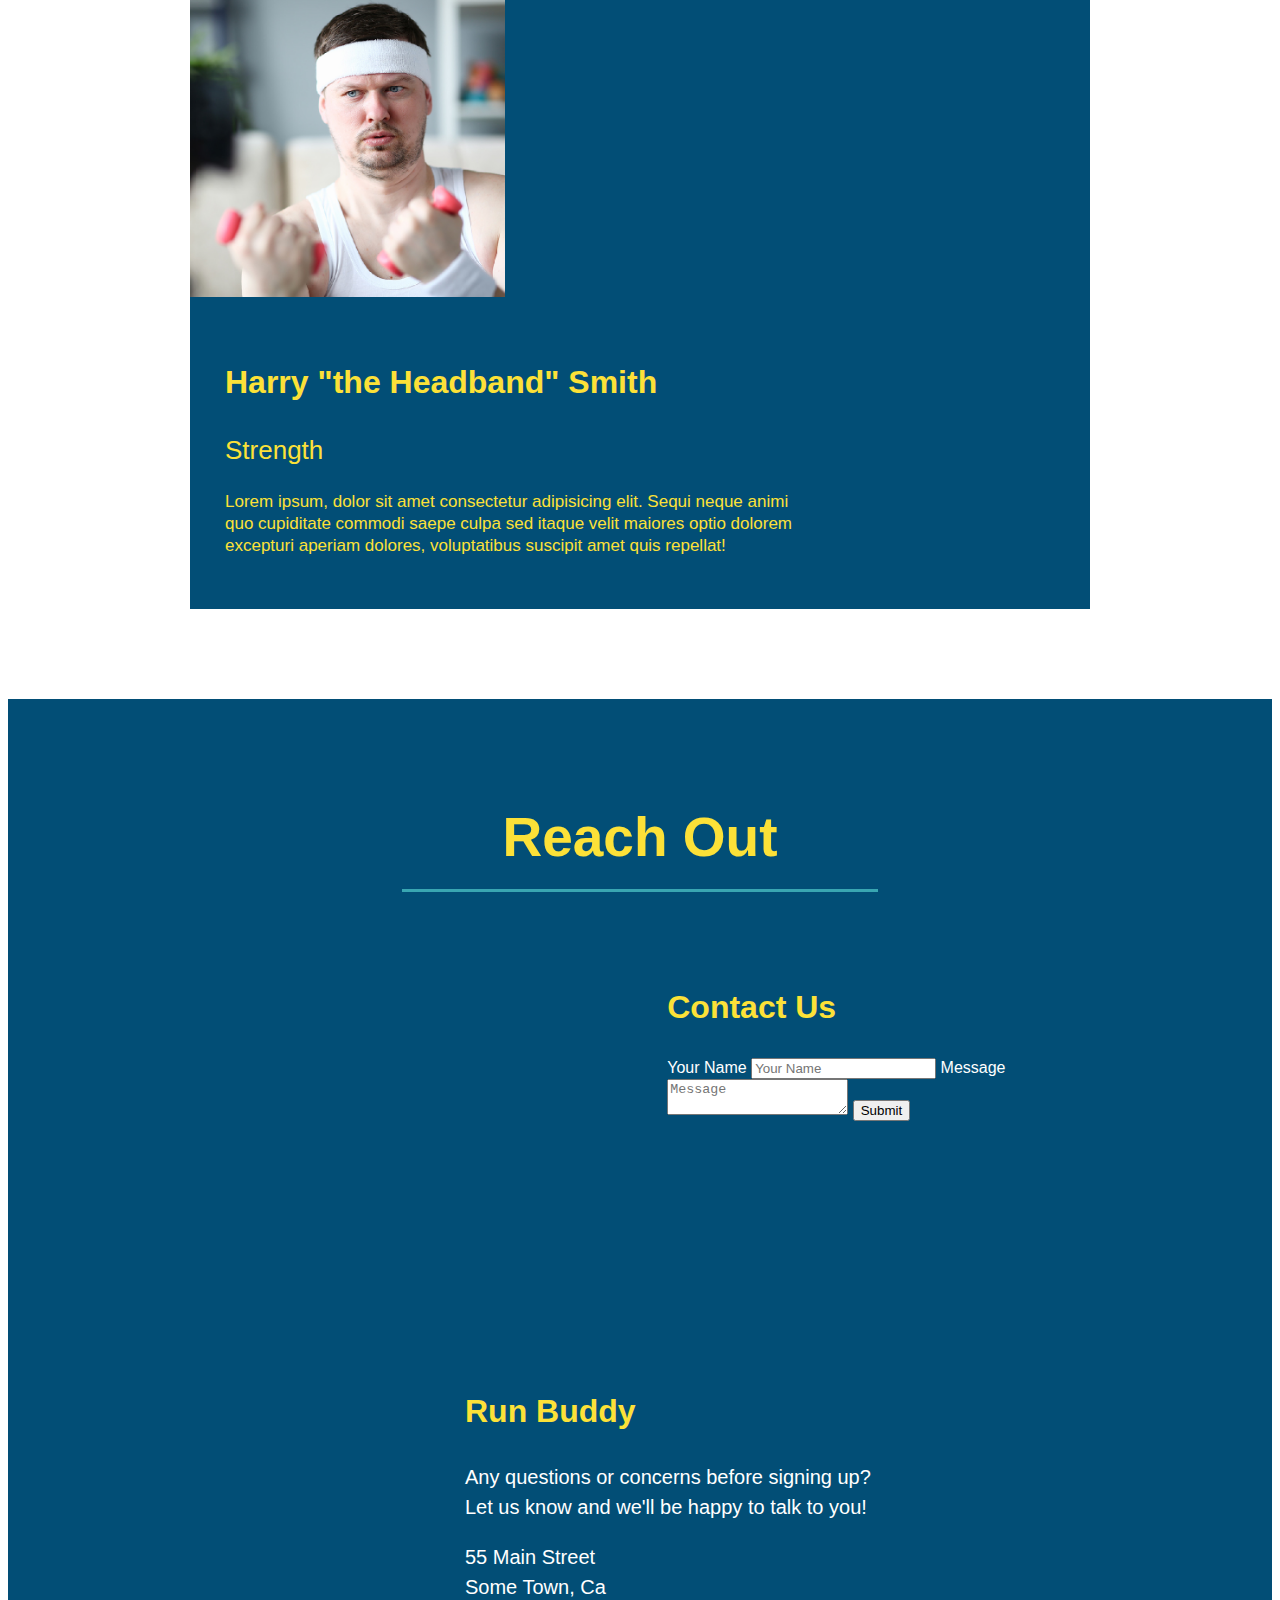
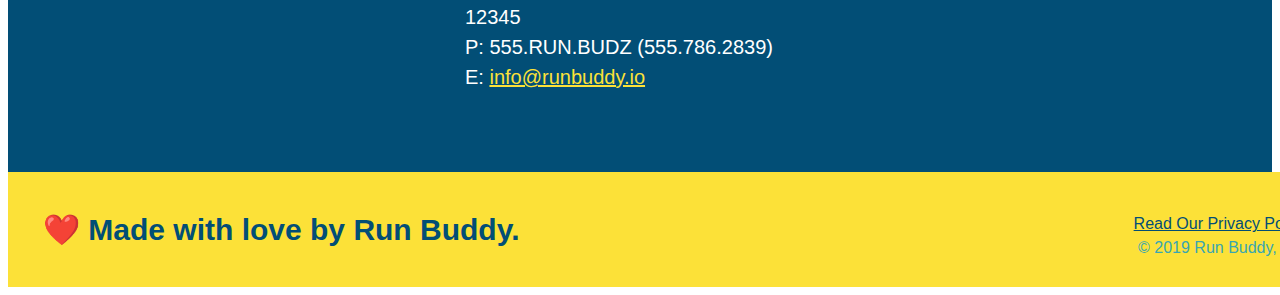
==== commit 2410268e: "add contact form" ====
--- a/index.html
+++ b/index.html
@@ -164,6 +164,18 @@
       allowfullscreen="" 
       loading="lazy">
       </iframe>
+      <div class="contact-form">
+        <h3>Contact Us</h3>
+        <form>
+           <label for="contact-name">Your Name</label>
+           <input type="text" id="contact-name" placeholder="Your Name" />
+      
+           <label for="contact-message">Message</label>
+           <textarea id="contact-message" placeholder="Message"></textarea>
+      
+           <button type="submit">Submit</button>
+          </form>
+      </div>
       <div>
         <h3>Run Buddy</h3>
         <p>
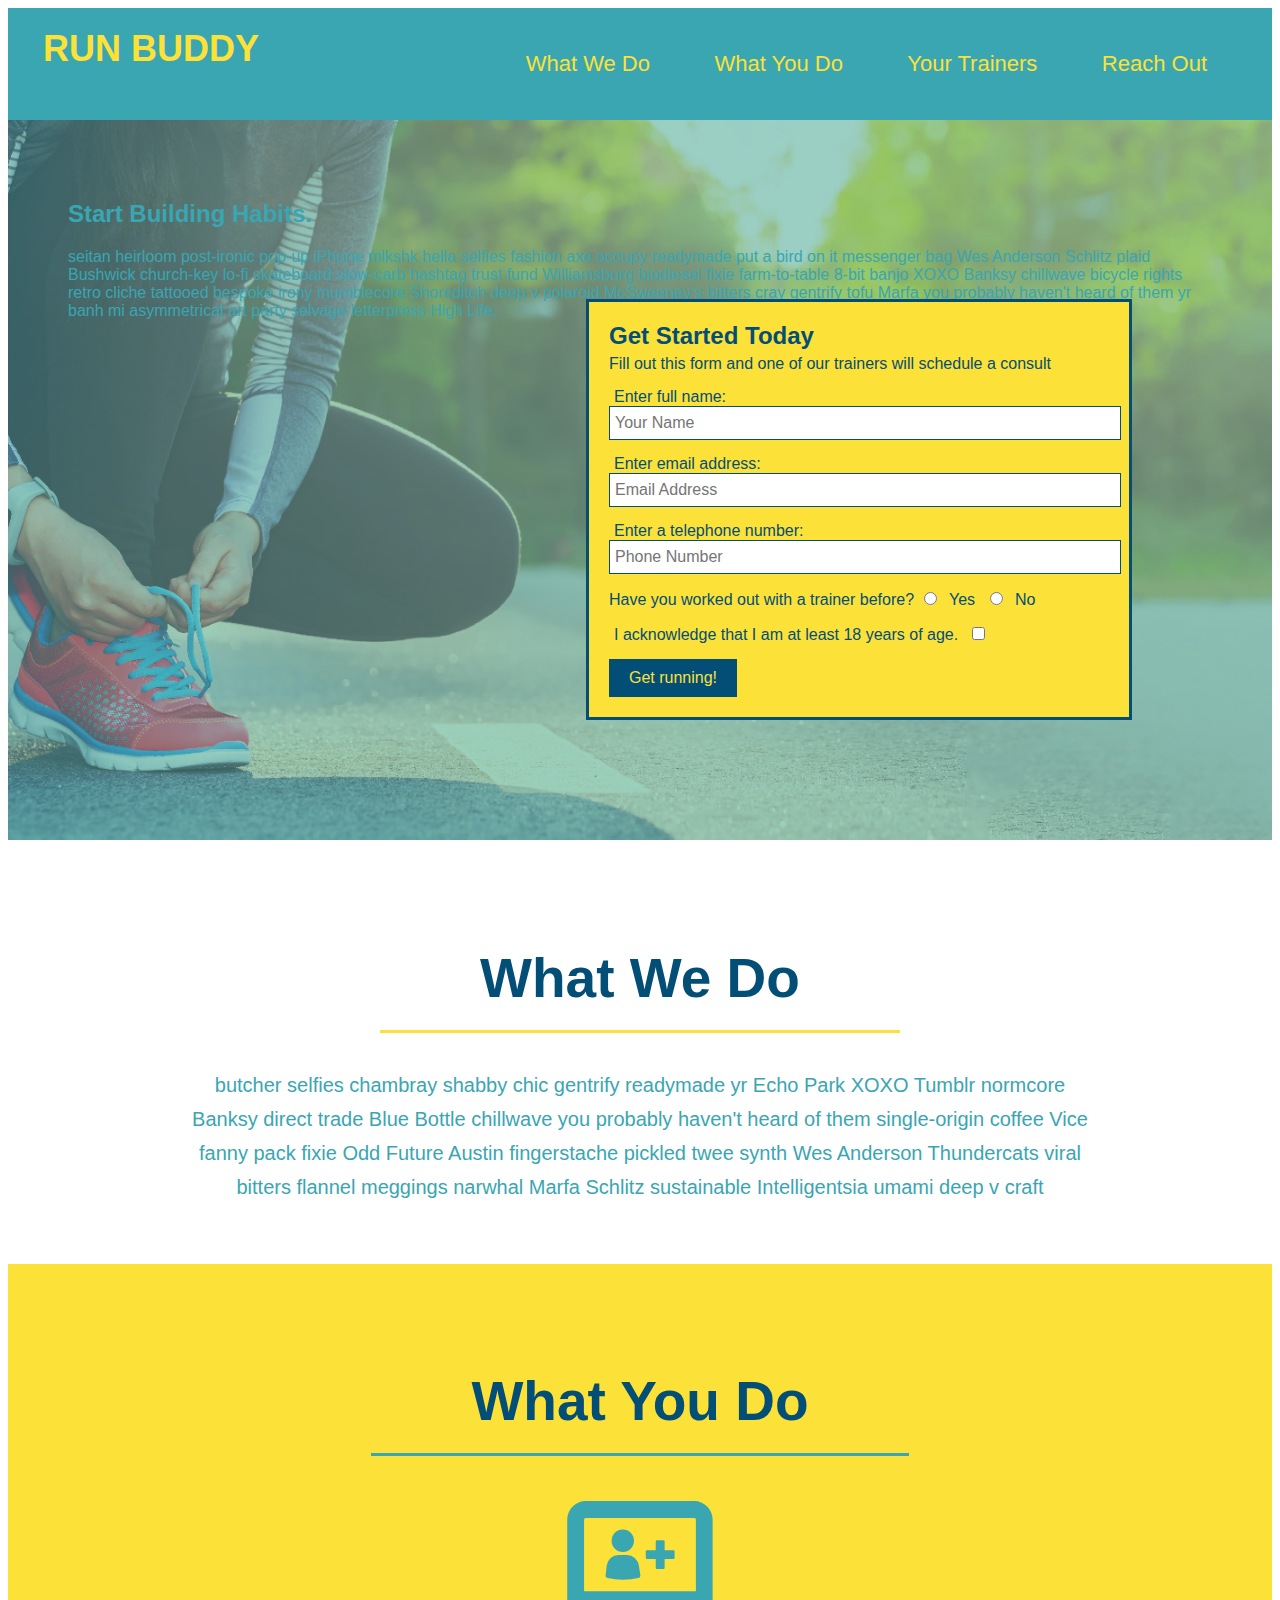
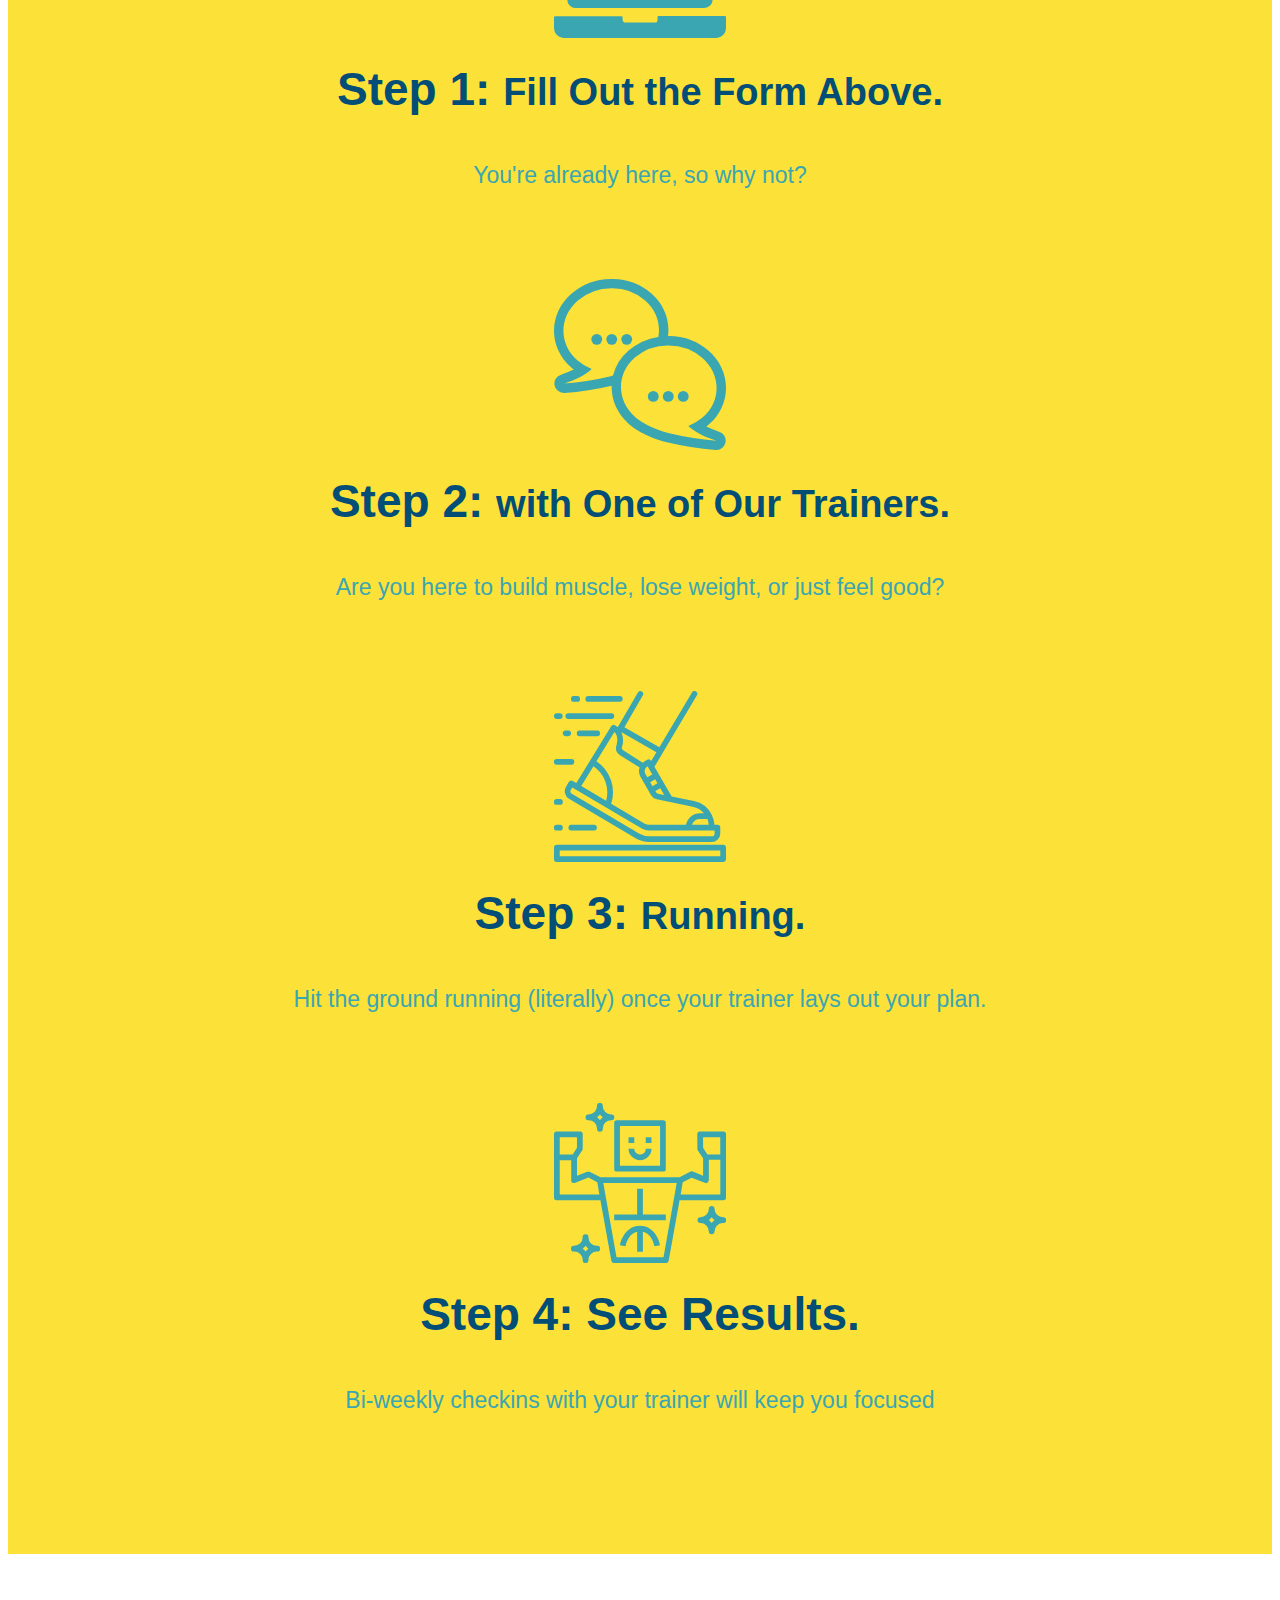
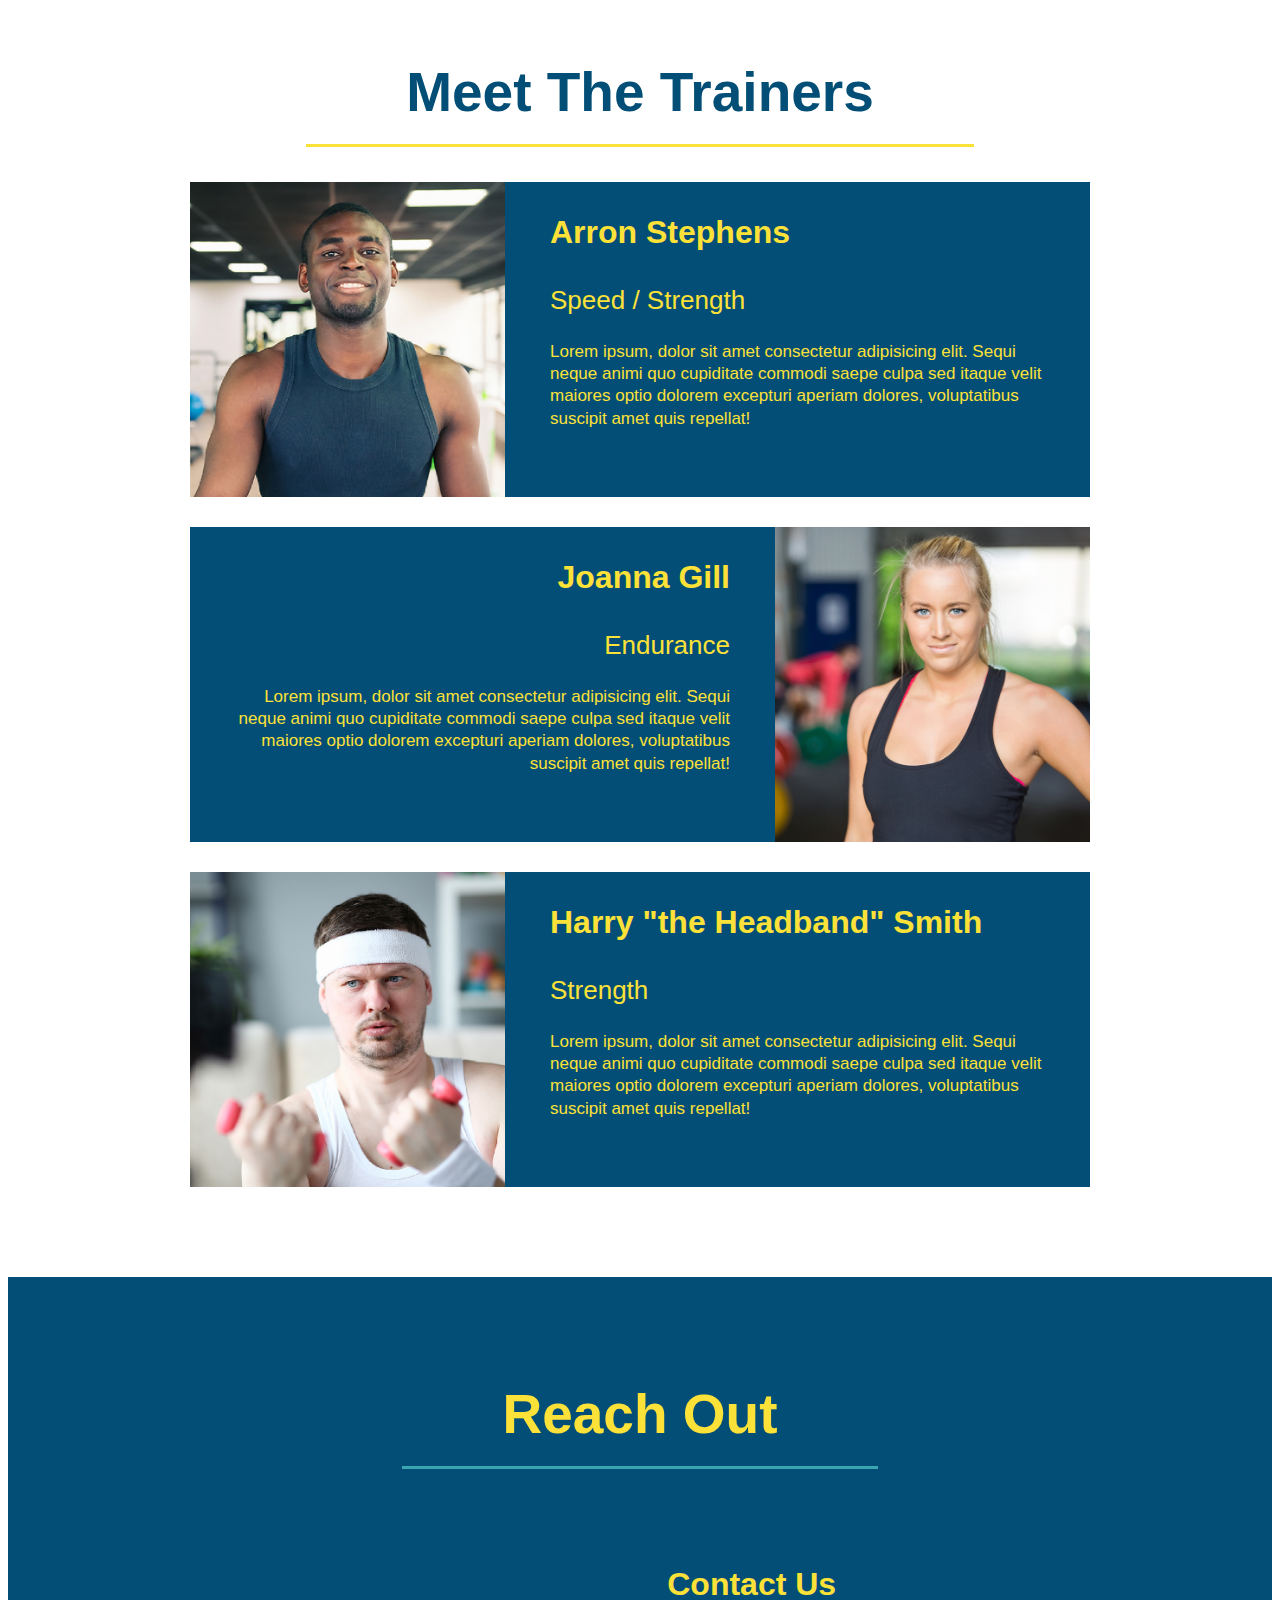
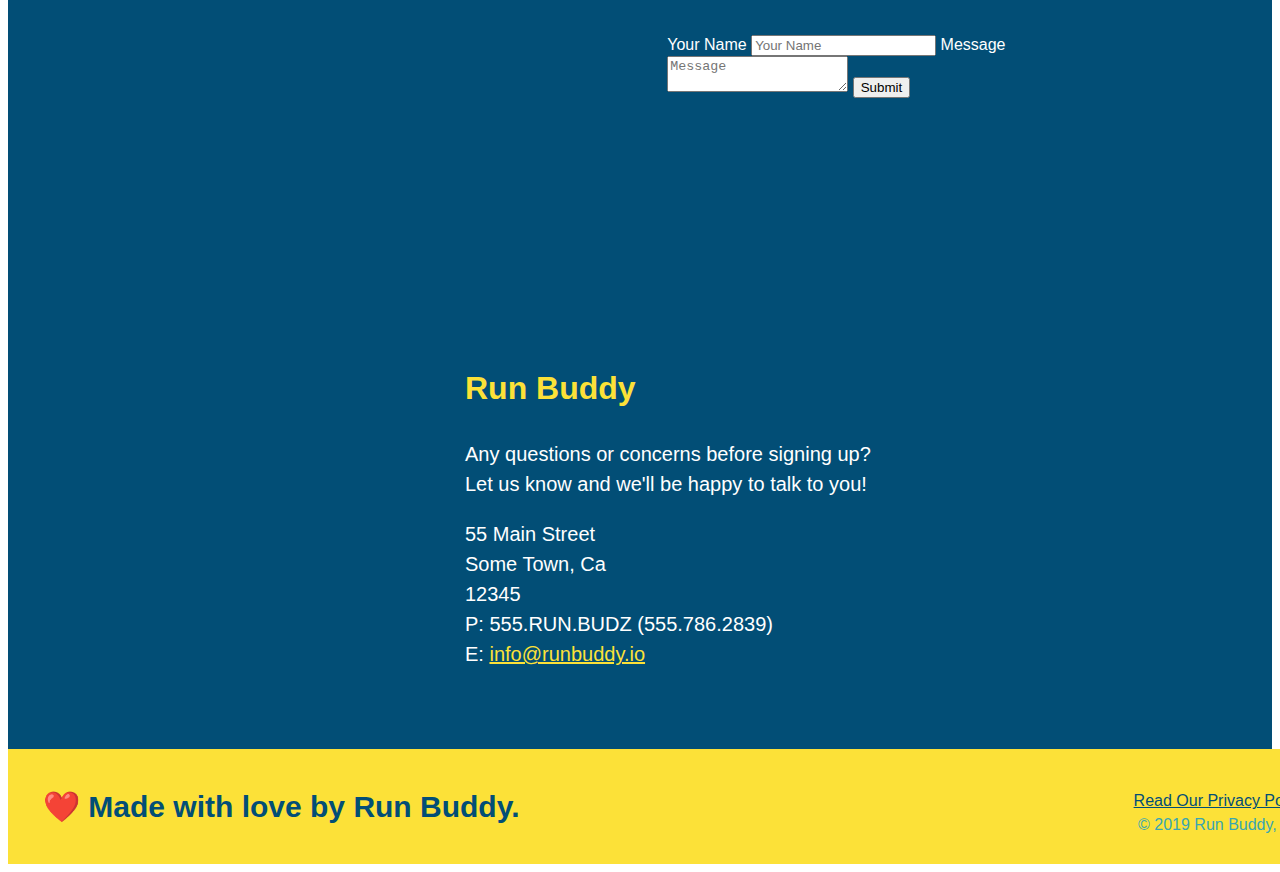
==== commit d55587fa: "add flexbox to header" ====
--- a/index.html
+++ b/index.html
@@ -1,17 +1,17 @@
 <!DOCTYPE html>
 <html lang="en">
-    <head>
-        <meta charset="UTF-8" />
-        <title>Run Buddy</title>
-     <link rel="stylesheet" href="./assets/css/style.css" />
-    </head>
-    <body>
-       <!-- navigation -->
-<header>
-    <h1>
+  <head>
+    <meta charset="UTF-8" />
+    <title>Run Buddy</title>
+    <link rel="stylesheet" href="./assets/css/style.css" />
+  </head>
+  <body>
+    <!-- navigation -->
+    <header>
+      <h1>
         <a href="/">RUN BUDDY</a>
-    </h1>
-    <nav>
+      </h1>
+      <nav>
         <!-- Unordered list element -->
         <ul>
           <!-- List item element-->
@@ -29,178 +29,225 @@
             <a href="#reach-out">Reach Out</a>
           </li>
         </ul>
-    </nav>
-  </header>
-  
-  <!-- hero/jumbotron -->
-  <section class="hero">
-    <div class="hero-cta">
-      <h2>Start Building Habits.</h2>
+      </nav>
+    </header>
+
+    <!-- hero/jumbotron -->
+    <section class="hero">
+      <div class="hero-cta">
+        <h2>Start Building Habits.</h2>
+        <p>
+          seitan heirloom post-ironic pop-up iPhone mlkshk hella selfies fashion
+          axe occupy readymade put a bird on it messenger bag Wes Anderson
+          Schlitz plaid Bushwick church-key lo-fi skateboard slow-carb hashtag
+          trust fund Williamsburg biodiesel fixie farm-to-table 8-bit banjo XOXO
+          Banksy chillwave bicycle rights retro cliche tattooed bespoke irony
+          mumblecore Shoreditch deep v polaroid McSweeney's bitters cray
+          gentrify tofu Marfa you probably haven't heard of them yr banh mi
+          asymmetrical art party selvage letterpress High Life.
+        </p>
+      </div>
+
+      <div class="hero-form">
+        <h3>Get Started Today</h3>
+        <p>
+          Fill out this form and one of our trainers will schedule a consult
+        </p>
+        <form>
+          <label for="name">Enter full name:</label>
+          <input
+            type="text"
+            placeholder="Your Name"
+            name="name"
+            id="name"
+            class="form-input"
+          />
+          <label for="email">Enter email address:</label>
+          <input
+            type="email"
+            placeholder="Email Address"
+            name="email"
+            id="email"
+            class="form-input"
+          />
+          <label for="phone">Enter a telephone number:</label>
+          <input
+            type="tel"
+            placeholder="Phone Number"
+            name="phone"
+            id="phone"
+            class="form-input"
+          />
+          <p>
+            Have you worked out with a trainer before?
+            <input type="radio" name="trainer-confirm" id="trainer-yes" />
+            <label for="trainer-yes">Yes</label>
+            <input type="radio" name="trainer-confirm" id="trainer-no" />
+            <label for="trainer-no">No</label>
+          </p>
+          <p>
+            <label for="checkbox">
+              I acknowledge that I am at least 18 years of age.
+            </label>
+            <input type="checkbox" name="age confirm" id="checkbox" />
+          </p>
+          <button type="submit">Get running!</button>
+        </form>
+      </div>
+    </section>
+
+    <!-- "what we do" section -->
+    <section id="what-we-do" class="intro">
+      <h2 class="section-title primary-border">What We Do</h2>
       <p>
-        seitan heirloom post-ironic pop-up iPhone mlkshk hella selfies fashion axe occupy readymade put a bird on it messenger bag Wes Anderson Schlitz plaid Bushwick church-key lo-fi skateboard slow-carb hashtag trust fund Williamsburg biodiesel fixie farm-to-table 8-bit banjo XOXO Banksy chillwave bicycle rights retro cliche tattooed bespoke irony mumblecore Shoreditch deep v polaroid McSweeney's bitters cray gentrify tofu Marfa you probably haven't heard of them yr banh mi asymmetrical art party selvage letterpress High Life.
+        butcher selfies chambray shabby chic gentrify readymade yr Echo Park
+        XOXO Tumblr normcore Banksy direct trade Blue Bottle chillwave you
+        probably haven't heard of them single-origin coffee Vice fanny pack
+        fixie Odd Future Austin fingerstache pickled twee synth Wes Anderson
+        Thundercats viral bitters flannel meggings narwhal Marfa Schlitz
+        sustainable Intelligentsia umami deep v craft
       </p>
-    </div>
-
-    <div class="hero-form" >
-      <h3>Get Started Today</h3>
-      <p>Fill out this form and one of our trainers will schedule a consult</p>
-    <form>
-      <label for="name">Enter full name:</label>
-      <input type="text" placeholder="Your Name" name="name" id="name" class="form-input">
-      <label for="email">Enter email address:</label>
-      <input type= "email" placeholder="Email Address" name="email" id="email" class="form-input">
-      <label for="phone">Enter a telephone number:</label>
-      <input type="tel" placeholder="Phone Number" name="phone" id="phone" class="form-input">
-      <p>
-        Have you worked out with a trainer before?
-        <input type="radio" name="trainer-confirm" id="trainer-yes" />
-        <label for="trainer-yes">Yes</label>
-        <input type="radio" name="trainer-confirm" id="trainer-no" />
-        <label for="trainer-no">No</label> 
-      </p>
-      <p>
-        <label for="checkbox" >
-          I acknowledge that I am at least 18 years of age.
-        </label>
-        <input type="checkbox" name="age confirm" id="checkbox" />
-      </p>
-      <button type="submit">
-        Get running!
-      </button>
-    </form>
-    </div>
-  </section>
-  
-  <!-- "what we do" section -->
-  <section id="what-we-do" class="intro">
-    <h2 class="section-title primary-border"> What We Do</h2>
-    <p>
-      butcher selfies chambray shabby chic gentrify readymade yr Echo Park XOXO Tumblr normcore Banksy direct trade Blue Bottle chillwave you probably haven't heard of them single-origin coffee Vice fanny pack fixie Odd Future Austin fingerstache pickled twee synth Wes Anderson Thundercats viral bitters flannel meggings narwhal Marfa Schlitz sustainable Intelligentsia umami deep v craft
-    </p>
-  </section>
-  
-  <!-- "what you do" section -->
-  <section id="what-you-do" class="steps">
-    <h2 class="section-title secondary-border">What You Do</h2>
-    
-    
-
-  <div>
-     <!-- insert this img element -->
-    <img src="./assets/images/01-04-svgs/step-1.svg" alt=""/>
-    <h3>Step 1: <span>Fill Out the Form Above.</span></h3>
-    <p>You're already here, so why not?</p>
-  </div>
-
-  <div>
-    <img src="./assets/images/01-04-svgs/step-2.svg" alt=""/>
-    <h3>Step 2: <span>with One of Our Trainers.</span></h3>
-    <p>Are you here to build muscle, lose weight, or just feel good?</p>
-  </div>
-
-  <div>
-    <img src="./assets/images/01-04-svgs/step-3.svg" alt=""/>
-    <h3>Step 3: <span> Running.</span></h3>
-    <p>Hit the ground running (literally) once your trainer lays out your plan.</p>
-  </div>
-
-  <div>
-    <img src="./assets/images/01-04-svgs/step-4.svg" alt=""/>
-    <h3>Step 4: See Results.</h3>
-    <p>Bi-weekly checkins with your trainer will keep you focused</p>
-  </div>
-    
-  </section>
-  
-  <!-- "meet the trainers" section -->
-  <section id="your-trainers" class="trainers">
-    <h2 class="section-title primary-border">
-      Meet The Trainers</h2>
+    </section>
+
+    <!-- "what you do" section -->
+    <section id="what-you-do" class="steps">
+      <h2 class="section-title secondary-border">What You Do</h2>
+
+      <div>
+        <!-- insert this img element -->
+        <img src="./assets/images/01-04-svgs/step-1.svg" alt="" />
+        <h3>Step 1: <span>Fill Out the Form Above.</span></h3>
+        <p>You're already here, so why not?</p>
+      </div>
+
+      <div>
+        <img src="./assets/images/01-04-svgs/step-2.svg" alt="" />
+        <h3>Step 2: <span>with One of Our Trainers.</span></h3>
+        <p>Are you here to build muscle, lose weight, or just feel good?</p>
+      </div>
+
+      <div>
+        <img src="./assets/images/01-04-svgs/step-3.svg" alt="" />
+        <h3>Step 3: <span> Running.</span></h3>
+        <p>
+          Hit the ground running (literally) once your trainer lays out your
+          plan.
+        </p>
+      </div>
+
+      <div>
+        <img src="./assets/images/01-04-svgs/step-4.svg" alt="" />
+        <h3>Step 4: See Results.</h3>
+        <p>Bi-weekly checkins with your trainer will keep you focused</p>
+      </div>
+    </section>
+
+    <!-- "meet the trainers" section -->
+    <section id="your-trainers" class="trainers">
+      <h2 class="section-title primary-border">Meet The Trainers</h2>
       <article class="trainer">
-        <img src="./assets/images/01-05-trainers/trainer-1.jpg" alt="Arron Stephens in his workout clothes, ready to pump iron" />
+        <img
+          src="./assets/images/01-05-trainers/trainer-1.jpg"
+          alt="Arron Stephens in his workout clothes, ready to pump iron"
+        />
         <div class="trainer-bio text-left">
-          <div class="trainer-bio text-left">
-            <h3>Arron Stephens</h3>
-            <h4>Speed / Strength</h4>
-            <p>Lorem ipsum, dolor sit amet consectetur adipisicing elit. Sequi neque animi quo cupiditate commodi saepe culpa sed itaque velit maiores optio dolorem excepturi aperiam dolores, voluptatibus suscipit amet quis repellat!</p>
-          </div>
+          <h3>Arron Stephens</h3>
+          <h4>Speed / Strength</h4>
+          <p>
+            Lorem ipsum, dolor sit amet consectetur adipisicing elit. Sequi
+            neque animi quo cupiditate commodi saepe culpa sed itaque velit
+            maiores optio dolorem excepturi aperiam dolores, voluptatibus
+            suscipit amet quis repellat!
+          </p>
+        </div>
       </article>
-  <!-- second trainer bio -->
-<article class="trainer">
-  <div class="trainer-bio text-right">
-    <h3>Joanna Gill</h3>
-    <h4>Endurance</h4>
-    <p>
-      Lorem ipsum, dolor sit amet consectetur adipisicing elit. Sequi neque animi quo cupiditate commodi saepe culpa sed
-      itaque velit maiores optio dolorem excepturi aperiam dolores, voluptatibus suscipit amet quis repellat!
-    </p>
-  </div>
-  <img src="./assets/images/01-05-trainers/trainer-2.jpg" alt="Joanna Gill cooling off after a workout" />
-</article>
-
-<!-- third trainer bio -->
-<article class="trainer">
-  <img src="./assets/images/01-05-trainers/trainer-3.jpg" alt="Harry Smith wearing a headband and lifting comically small pink weights" />
-  <div class="trainer-bio text-left">
-    <h3>Harry "the Headband" Smith</h3>
-    <h4>Strength</h4>
-    <p>
-      Lorem ipsum, dolor sit amet consectetur adipisicing elit. Sequi neque animi quo cupiditate commodi saepe culpa sed
-      itaque velit maiores optio dolorem excepturi aperiam dolores, voluptatibus suscipit amet quis repellat!
-    </p>
-  </div>
-</article>
-
-  </section>
-  
-  <!-- "reach out" section -->
-  <section id="reach-out" class="contact">
-    <h2 class="section-title secondary-border">Reach Out</h2>
-    <div class="contact-info">
-      <iframe src="https://www.google.com/maps/embed?pb=!1m18!1m12!1m3!1d3147.1079747227936!2d-120.42364418397035!3d37.92790791110593!2m3!1f0!2f0!3f0!3m2!1i1024!2i768!4f13.1!3m3!1m2!1s0x8090c49129b6ac57%3A0xb56c7eb95a2cd8bd!2sMain%20St%2C%20California%2095327!5e0!3m2!1sen!2sus!4v1616426329495!5m2!1sen!2sus" 
-      width="400" 
-      height="400" 
-      style="border:0;" 
-      allowfullscreen="" 
-      loading="lazy">
-      </iframe>
-      <div class="contact-form">
-        <h3>Contact Us</h3>
-        <form>
-           <label for="contact-name">Your Name</label>
-           <input type="text" id="contact-name" placeholder="Your Name" />
-      
-           <label for="contact-message">Message</label>
-           <textarea id="contact-message" placeholder="Message"></textarea>
-      
-           <button type="submit">Submit</button>
+      <!-- second trainer bio -->
+      <article class="trainer">
+        <div class="trainer-bio text-right">
+          <h3>Joanna Gill</h3>
+          <h4>Endurance</h4>
+          <p>
+            Lorem ipsum, dolor sit amet consectetur adipisicing elit. Sequi
+            neque animi quo cupiditate commodi saepe culpa sed itaque velit
+            maiores optio dolorem excepturi aperiam dolores, voluptatibus
+            suscipit amet quis repellat!
+          </p>
+        </div>
+        <img
+          src="./assets/images/01-05-trainers/trainer-2.jpg"
+          alt="Joanna Gill cooling off after a workout"
+        />
+      </article>
+
+      <!-- third trainer bio -->
+      <article class="trainer">
+        <img
+          src="./assets/images/01-05-trainers/trainer-3.jpg"
+          alt="Harry Smith wearing a headband and lifting comically small pink weights"
+        />
+        <div class="trainer-bio text-left">
+          <h3>Harry "the Headband" Smith</h3>
+          <h4>Strength</h4>
+          <p>
+            Lorem ipsum, dolor sit amet consectetur adipisicing elit. Sequi
+            neque animi quo cupiditate commodi saepe culpa sed itaque velit
+            maiores optio dolorem excepturi aperiam dolores, voluptatibus
+            suscipit amet quis repellat!
+          </p>
+        </div>
+      </article>
+    </section>
+
+    <!-- "reach out" section -->
+    <section id="reach-out" class="contact">
+      <h2 class="section-title secondary-border">Reach Out</h2>
+      <div class="contact-info">
+        <iframe
+          src="https://www.google.com/maps/embed?pb=!1m18!1m12!1m3!1d3147.1079747227936!2d-120.42364418397035!3d37.92790791110593!2m3!1f0!2f0!3f0!3m2!1i1024!2i768!4f13.1!3m3!1m2!1s0x8090c49129b6ac57%3A0xb56c7eb95a2cd8bd!2sMain%20St%2C%20California%2095327!5e0!3m2!1sen!2sus!4v1616426329495!5m2!1sen!2sus"
+          width="400"
+          height="400"
+          style="border: 0"
+          allowfullscreen=""
+          loading="lazy"
+        >
+        </iframe>
+        <div class="contact-form">
+          <h3>Contact Us</h3>
+          <form>
+            <label for="contact-name">Your Name</label>
+            <input type="text" id="contact-name" placeholder="Your Name" />
+
+            <label for="contact-message">Message</label>
+            <textarea id="contact-message" placeholder="Message"></textarea>
+
+            <button type="submit">Submit</button>
           </form>
-      </div>
-      <div>
-        <h3>Run Buddy</h3>
-        <p>
-          Any questions or concerns before signing up?
-          <br />
-          Let us know and we'll be happy to talk to you!
-        </p>
-        <address>
-          55 Main Street <br/>
-          Some Town, Ca <br/>
-          12345<br />
-          P: 555.RUN.BUDZ (555.786.2839)<br/>
-          E: <a href="mailto:info@runbuddy.io">info@runbuddy.io</a>
-        </address>
-      </div>
-    </div>
-  </section>
-  
-  <!-- footer -->
-  <footer>
-    <h2>❤️ Made with love by Run Buddy.</h2>
-    <div>
-      <a href="./privacy-policy.html">Read Our Privacy Policy</a><br />
-      &copy; 2019 Run Buddy, Inc.
-    </div>
-  </footer>
-    </body>
-</html>+        </div>
+        <div>
+          <h3>Run Buddy</h3>
+          <p>
+            Any questions or concerns before signing up?
+            <br />
+            Let us know and we'll be happy to talk to you!
+          </p>
+          <address>
+            55 Main Street <br />
+            Some Town, Ca <br />
+            12345<br />
+            P: 555.RUN.BUDZ (555.786.2839)<br />
+            E: <a href="mailto:info@runbuddy.io">info@runbuddy.io</a>
+          </address>
+        </div>
+      </div>
+    </section>
+
+    <!-- footer -->
+    <footer>
+      <h2>❤️ Made with love by Run Buddy.</h2>
+      <div>
+        <a href="./privacy-policy.html">Read Our Privacy Policy</a><br />
+        &copy; 2019 Run Buddy, Inc.
+      </div>
+    </footer>
+  </body>
+</html>
--- a/assets/css/style.css
+++ b/assets/css/style.css
@@ -1,77 +1,72 @@
 body {
-    /* more on this crazy alphanumerical value in a minute! */
-    color: #39a6b2;
-    font-family: Helvetica, Arial, sans-serif;
-  }
-  /* apply styles to <header> */
-  header {
-    padding: 20px 35px;
-    background-color: #39a6b2;
-  }
-  header h1 {
-    font-weight: bold;
-    font-size: 36px;
-    color: #fce138;
-    margin: 0;
-  }
-  
-  header a {
-    color: #fce138;
-  }
-  header a {
-    text-decoration: none;
-    color: #fce138;
-  }
-
-  header nav {
-    float: right;
-    margin: 7px 0;
-  }
-  header nav ul li {
-    display: inline;
-  }
-  
-  header nav ul li a {
-    margin: 0 30px;
-    font-weight: lighter;
-    font-size: 22px;
-  }
-  header h1 {
-    font-weight: bold;
-    font-size: 36px;
-    color: #fce138;
-    margin: 0;
-    display: inline;
-  }
-
-  footer {
-    background: #fce138;
-    width: 100%;
-    padding: 40px 35px;
-  }
-
-  footer h2 {
-    display: inline;
-    color: #024e76;
-    font-size: 30px;
-    margin: 0;
-  }
-
-  footer div {
-    float: right;
-    line-height: 1.5;
-    text-align: right;
-  }
-
-  footer a {
-    color: #024e76;
-  }
-
-  section {
-    padding: 60px;
-  } 
-    
-  /* Hero Style Start */
+  /* more on this crazy alphanumerical value in a minute! */
+  color: #39a6b2;
+  font-family: Helvetica, Arial, sans-serif;
+}
+/* apply styles to <header> */
+header {
+  padding: 20px 35px;
+  background-color: #39a6b2;
+  display: flex;
+  justify-content: space-between;
+  flex-wrap: wrap;
+}
+header h1 {
+  font-weight: bold;
+  font-size: 36px;
+  color: #fce138;
+  margin: 0;
+}
+
+header a {
+  color: #fce138;
+}
+header a {
+  text-decoration: none;
+  color: #fce138;
+}
+
+header nav {
+  margin: 7px 0;
+}
+header nav ul li {
+  display: inline;
+}
+
+header nav ul li a {
+  margin: 0 30px;
+  font-weight: lighter;
+  font-size: 22px;
+}
+
+footer {
+  background: #fce138;
+  width: 100%;
+  padding: 40px 35px;
+}
+
+footer h2 {
+  display: inline;
+  color: #024e76;
+  font-size: 30px;
+  margin: 0;
+}
+
+footer div {
+  float: right;
+  line-height: 1.5;
+  text-align: right;
+}
+
+footer a {
+  color: #024e76;
+}
+
+section {
+  padding: 60px;
+}
+
+/* Hero Style Start */
 .hero {
   background-image: url("../images/hero-bg.jpeg");
   height: 600px;
@@ -81,8 +76,6 @@
 }
 /* Hero Style End */
 
-
-
 .hero-form {
   border: 3px solid #024e76;
   background-color: #fce138;
@@ -103,7 +96,7 @@
 .form-input {
   border: 1px solid #024e76;
   display: block;
-  padding: 7px 15px;
+  padding: 7px 5px;
   font-size: 16px;
   color: #024e76;
   width: 100%;
@@ -172,7 +165,7 @@
 
 .steps p {
   color: #39a6b2;
-  font-size:  23px;
+  font-size: 23px;
 }
 
 .steps span {
@@ -181,28 +174,27 @@
 
 .trainers {
   text-align: center;
-  overflow: auto
+  overflow: auto;
 }
 .trainer {
   width: 900px;
   margin: 0 auto 30px auto;
   background: #024e76;
   color: #fce138;
-  overflow: auto
+  overflow: auto;
 }
 
 .trainer img {
   width: 35%;
   float: left;
-  overflow: auto
-  
+  overflow: auto;
 }
 
 .trainer-bio {
-  padding: 35px;
+  padding: 0px 45px;
   float: left;
-  width: 65%;
-  overflow: auto
+  width: 55%;
+  overflow: auto;
 }
 
 .text-left {
@@ -252,7 +244,8 @@
   font-size: 32px;
 }
 
-.contact-info p, .contact-info address {
+.contact-info p,
+.contact-info address {
   margin: 20px 0;
   line-height: 1.5;
   font-size: 20px;
@@ -263,4 +256,4 @@
   color: #fce138;
 }
 
-/* REACH OUT STYLES END */+/* REACH OUT STYLES END */
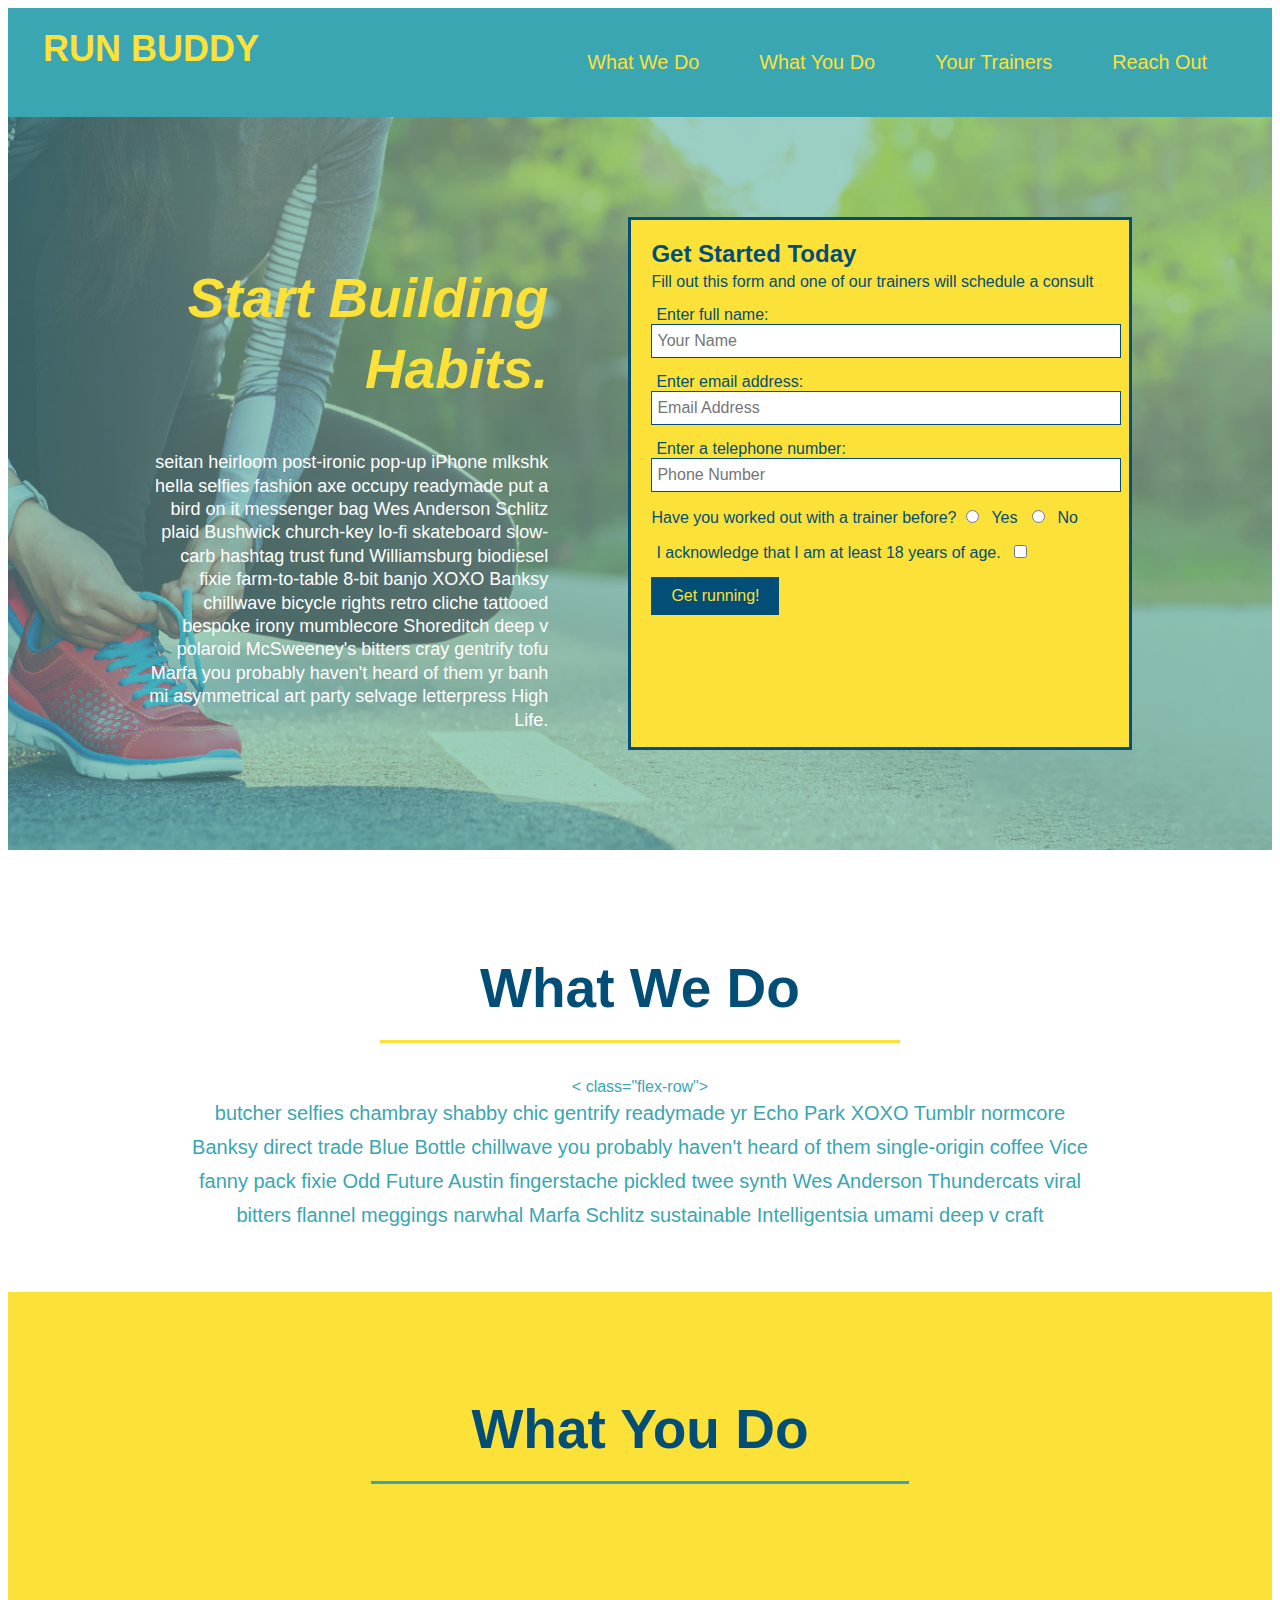
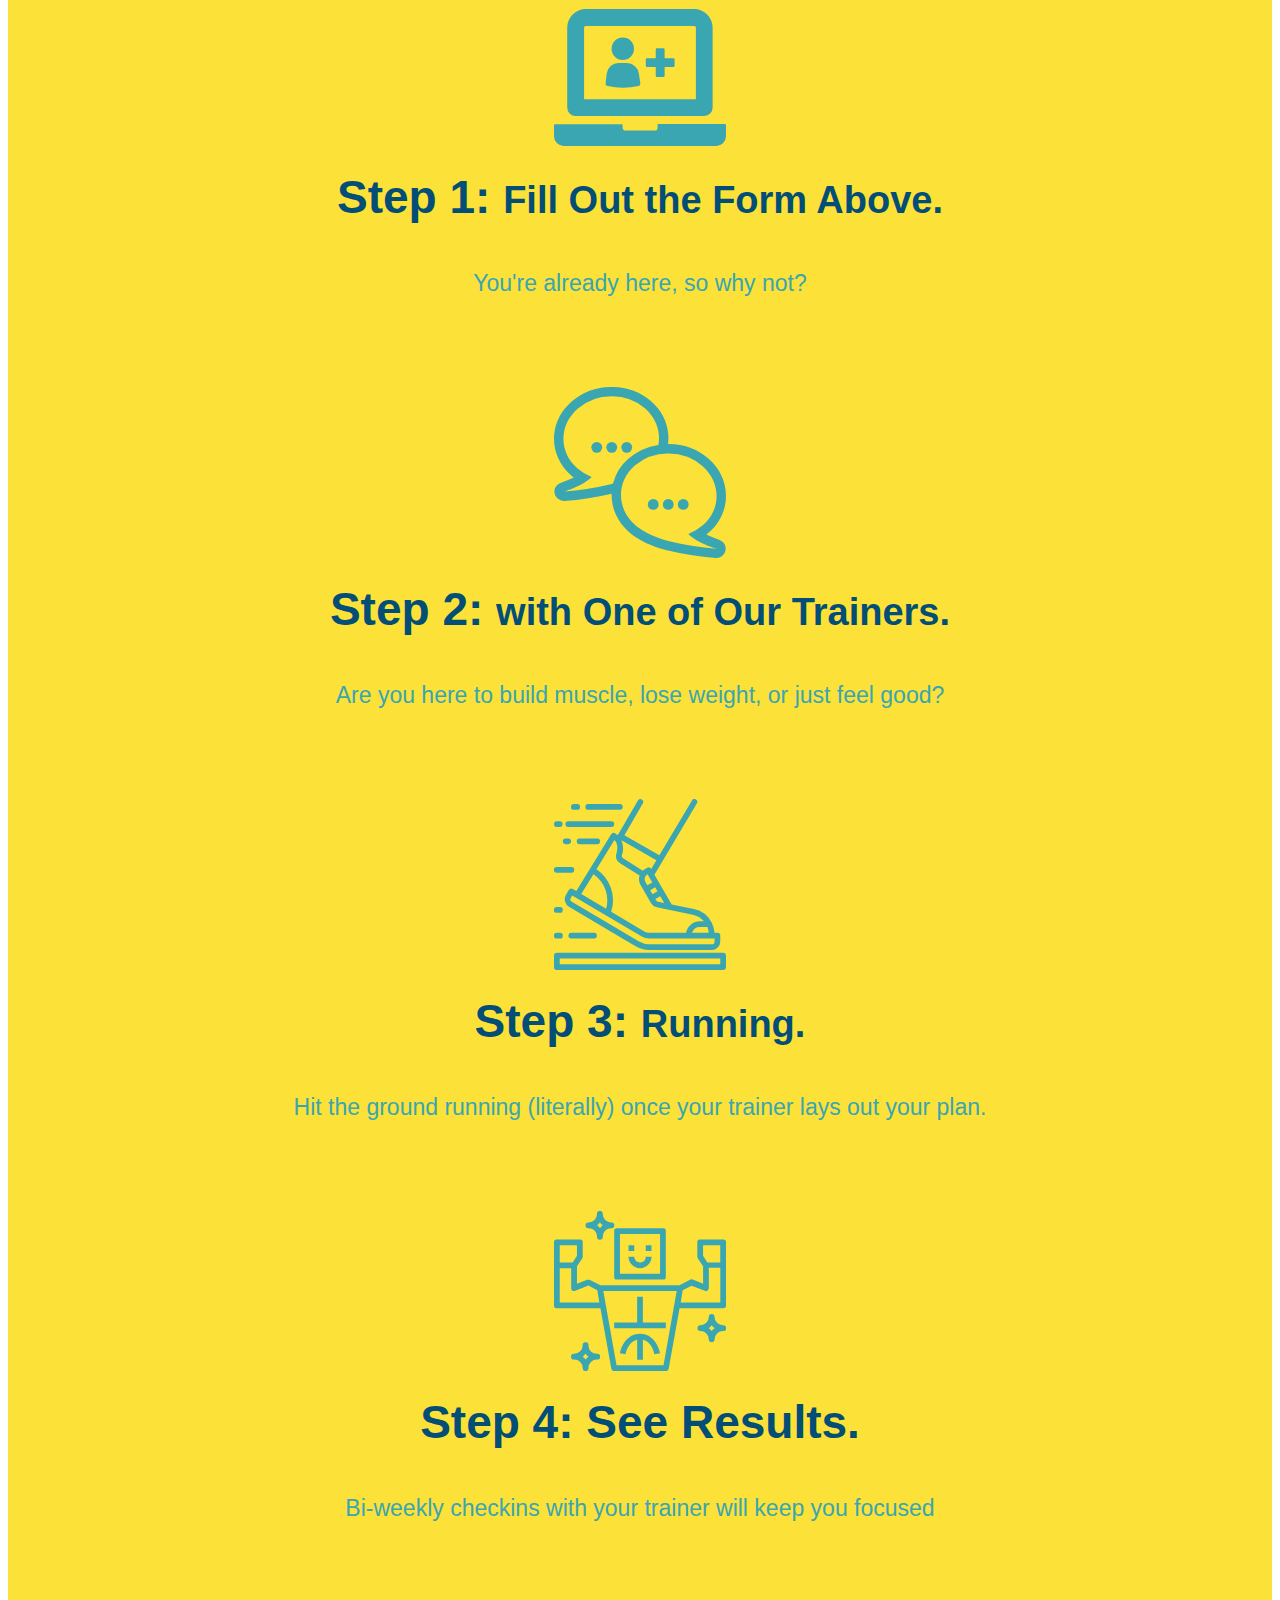
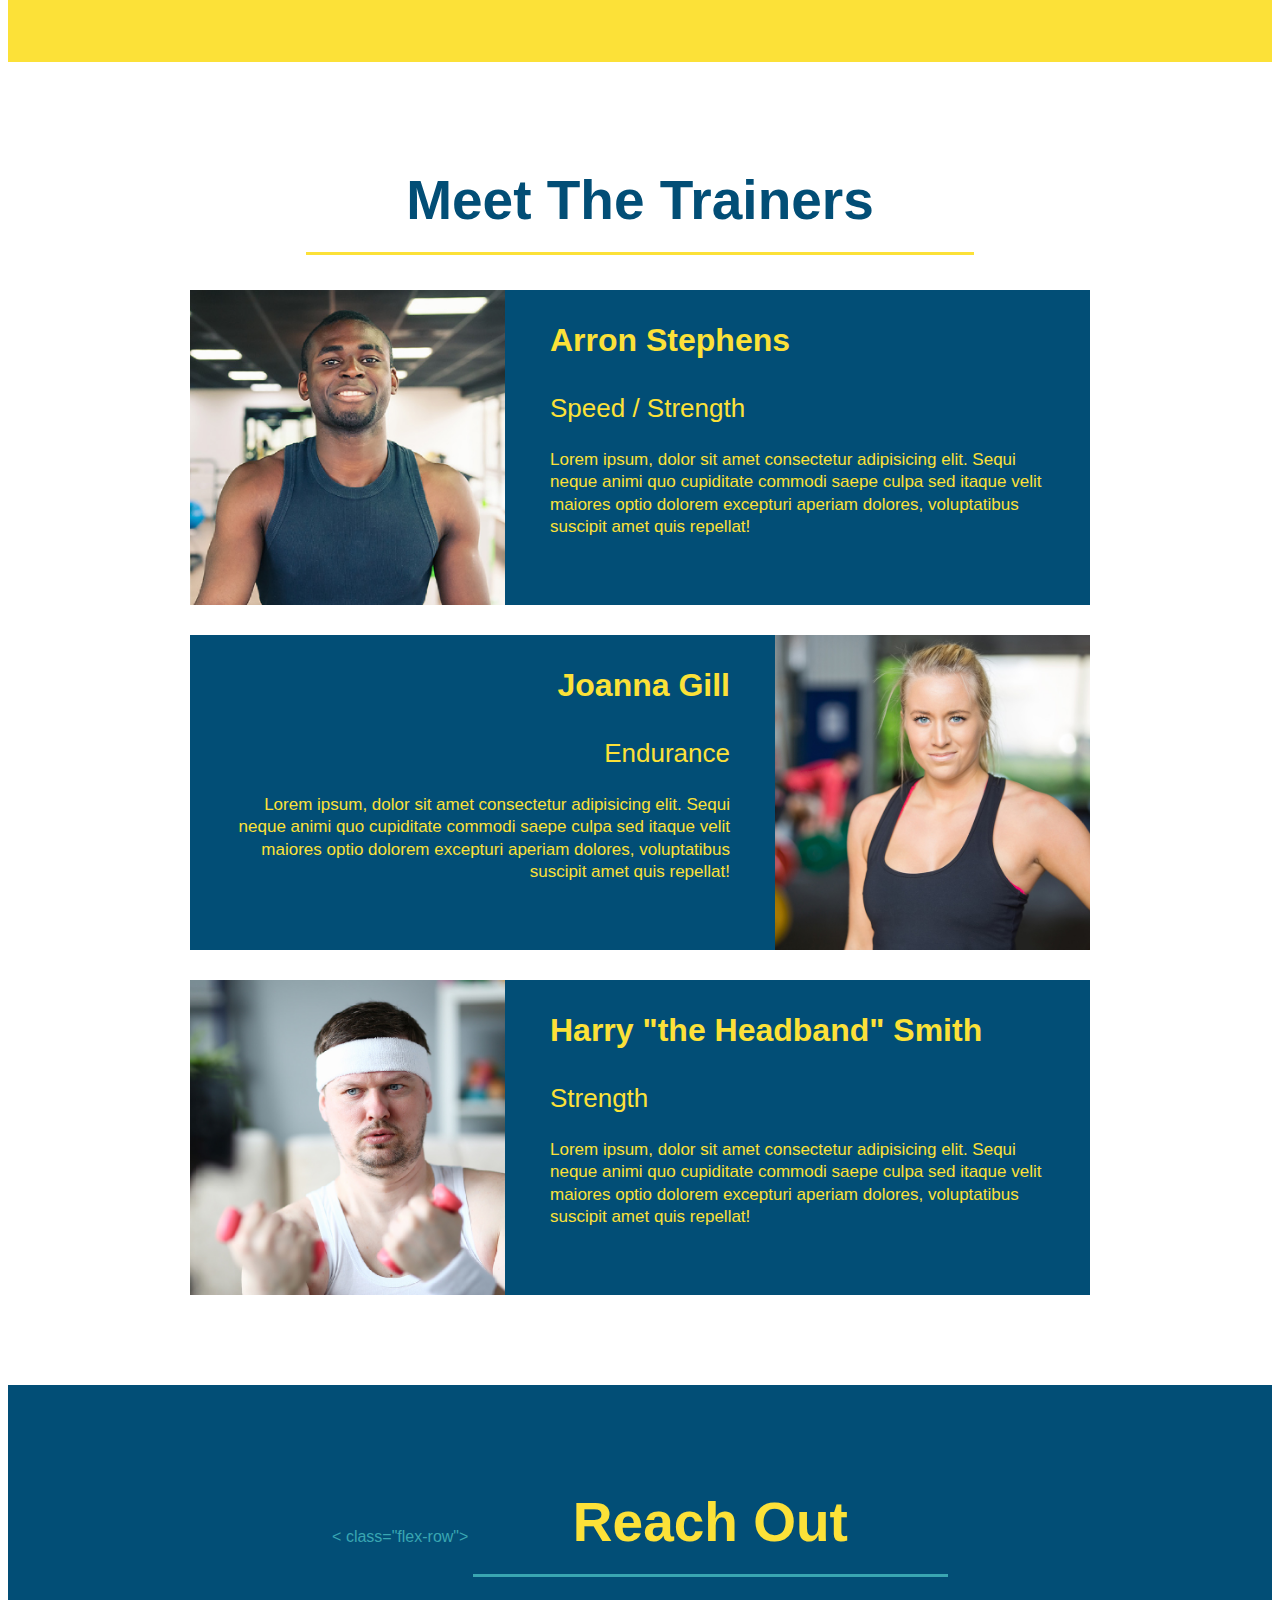
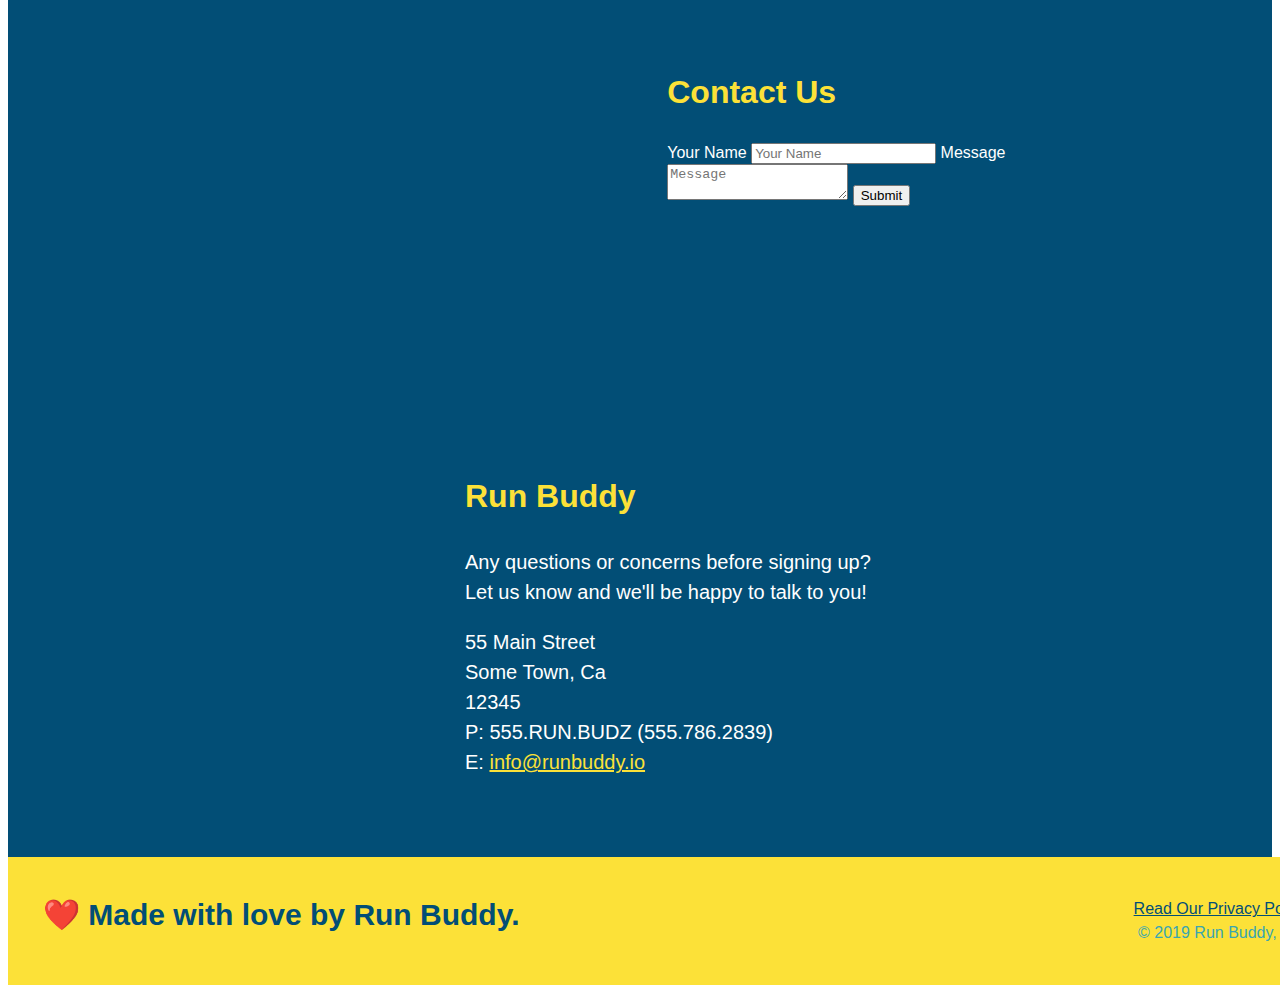
==== commit 75b9c53d: "add flexbox to header" ====
--- a/index.html
+++ b/index.html
@@ -98,7 +98,10 @@
 
     <!-- "what we do" section -->
     <section id="what-we-do" class="intro">
-      <h2 class="section-title primary-border">What We Do</h2>
+      <div class="flex-rox">
+        <h2 class="section-title primary-border">What We Do</h2>
+      </div>
+      < class="flex-row">
       <p>
         butcher selfies chambray shabby chic gentrify readymade yr Echo Park
         XOXO Tumblr normcore Banksy direct trade Blue Bottle chillwave you
@@ -107,11 +110,14 @@
         Thundercats viral bitters flannel meggings narwhal Marfa Schlitz
         sustainable Intelligentsia umami deep v craft
       </p>
+    </div>
     </section>
 
     <!-- "what you do" section -->
     <section id="what-you-do" class="steps">
-      <h2 class="section-title secondary-border">What You Do</h2>
+      <div class="flex-rox">
+        <h2 class="section-title secondary-border">What You Do</h2>
+      </div>
 
       <div>
         <!-- insert this img element -->
@@ -144,7 +150,9 @@
 
     <!-- "meet the trainers" section -->
     <section id="your-trainers" class="trainers">
+      <div class="flex-row">
       <h2 class="section-title primary-border">Meet The Trainers</h2>
+    </div>
       <article class="trainer">
         <img
           src="./assets/images/01-05-trainers/trainer-1.jpg"
@@ -200,7 +208,9 @@
 
     <!-- "reach out" section -->
     <section id="reach-out" class="contact">
+      < class="flex-row">
       <h2 class="section-title secondary-border">Reach Out</h2>
+    </div>
       <div class="contact-info">
         <iframe
           src="https://www.google.com/maps/embed?pb=!1m18!1m12!1m3!1d3147.1079747227936!2d-120.42364418397035!3d37.92790791110593!2m3!1f0!2f0!3f0!3m2!1i1024!2i768!4f13.1!3m3!1m2!1s0x8090c49129b6ac57%3A0xb56c7eb95a2cd8bd!2sMain%20St%2C%20California%2095327!5e0!3m2!1sen!2sus!4v1616426329495!5m2!1sen!2sus"
--- a/assets/css/style.css
+++ b/assets/css/style.css
@@ -29,31 +29,35 @@
 header nav {
   margin: 7px 0;
 }
-header nav ul li {
-  display: inline;
-}
-
+header nav ul {
+  display: flex;
+  flex-wrap: wrap;
+  justify-content: space-between;
+  align-items: center;
+  list-style: none;
+}
 header nav ul li a {
   margin: 0 30px;
   font-weight: lighter;
-  font-size: 22px;
+  font-size: 1.55vw;
 }
 
 footer {
   background: #fce138;
   width: 100%;
   padding: 40px 35px;
+  display: flex;
+  justify-content: space-between;
+  flex-wrap: wrap;
 }
 
 footer h2 {
-  display: inline;
   color: #024e76;
   font-size: 30px;
   margin: 0;
 }
 
 footer div {
-  float: right;
   line-height: 1.5;
   text-align: right;
 }
@@ -69,22 +73,33 @@
 /* Hero Style Start */
 .hero {
   background-image: url("../images/hero-bg.jpeg");
-  height: 600px;
   background-size: cover;
   background-position: center;
-  position: relative;
-}
-/* Hero Style End */
+  display: flex;
+  justify-content: center;
+  flex-wrap: wrap;
+}
+.hero-cta {
+  width: 35%;
+  text-align: right;
+  margin: 3.5%;
+  color: #fff;
+  font-size: 18px;
+  line-height: 1.3;
+}
+.hero-cta h2 {
+  font-style: italic;
+  font-size: 55px;
+  color: #fce138;
+}
 
 .hero-form {
   border: 3px solid #024e76;
   background-color: #fce138;
   padding: 20px;
-  width: 500px;
-  color: #024e76;
-  position: absolute;
-  bottom: 120px;
-  right: 140px;
+  color: #024e76;
+  width: 40%;
+  margin: 3.5%;
 }
 .hero-form h3 {
   font-size: 24px;
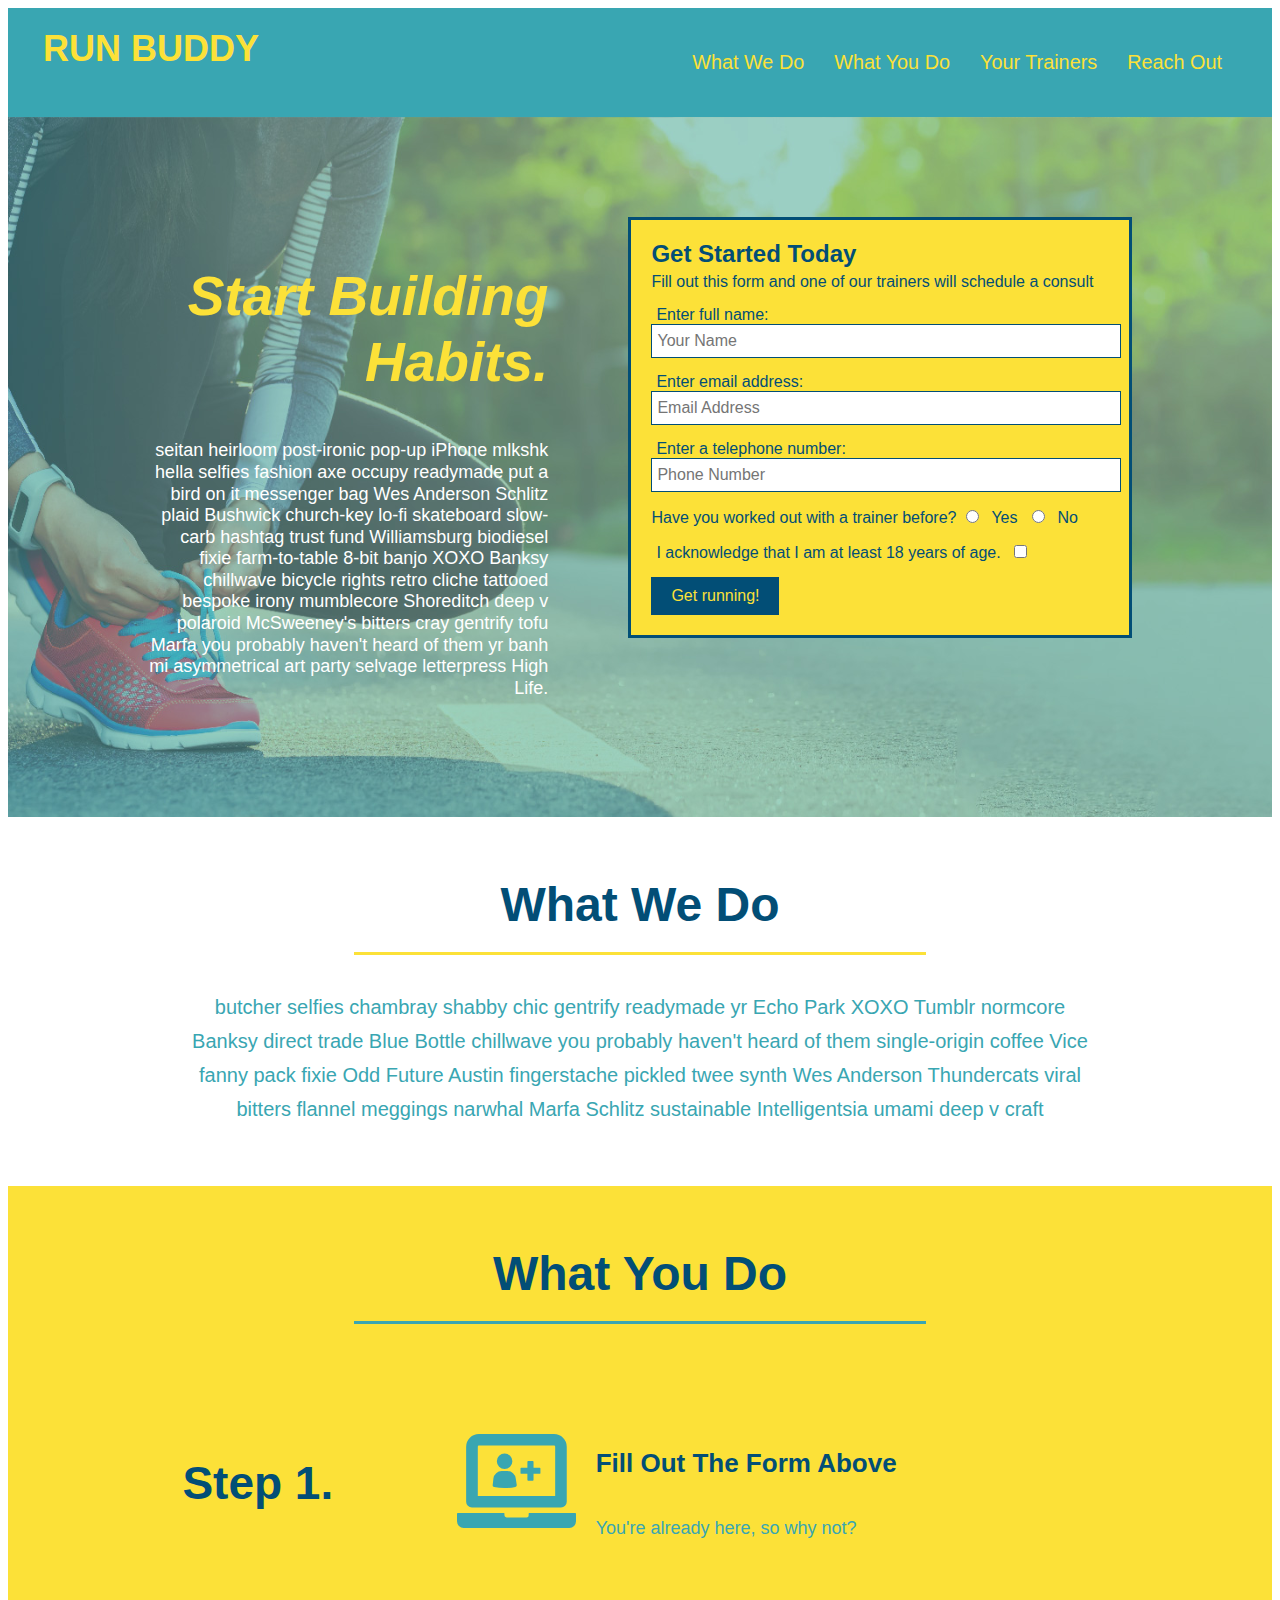
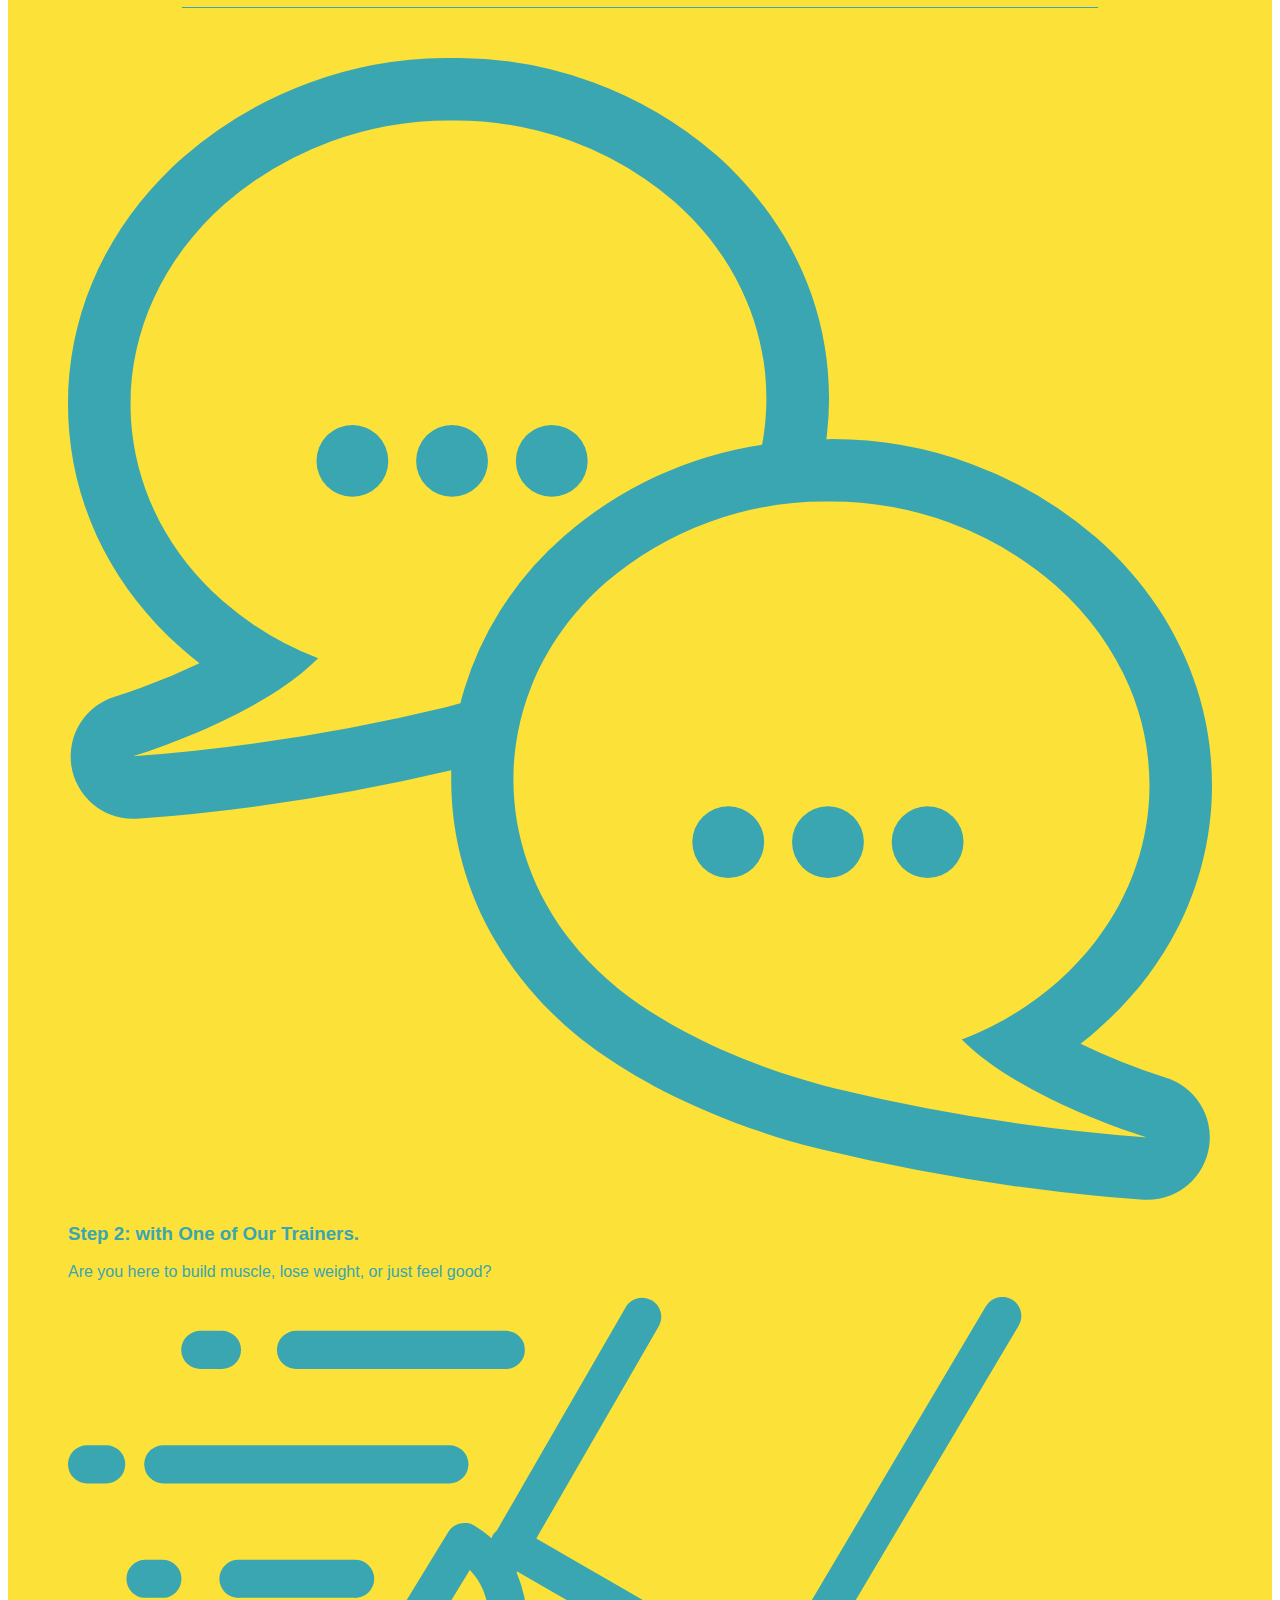
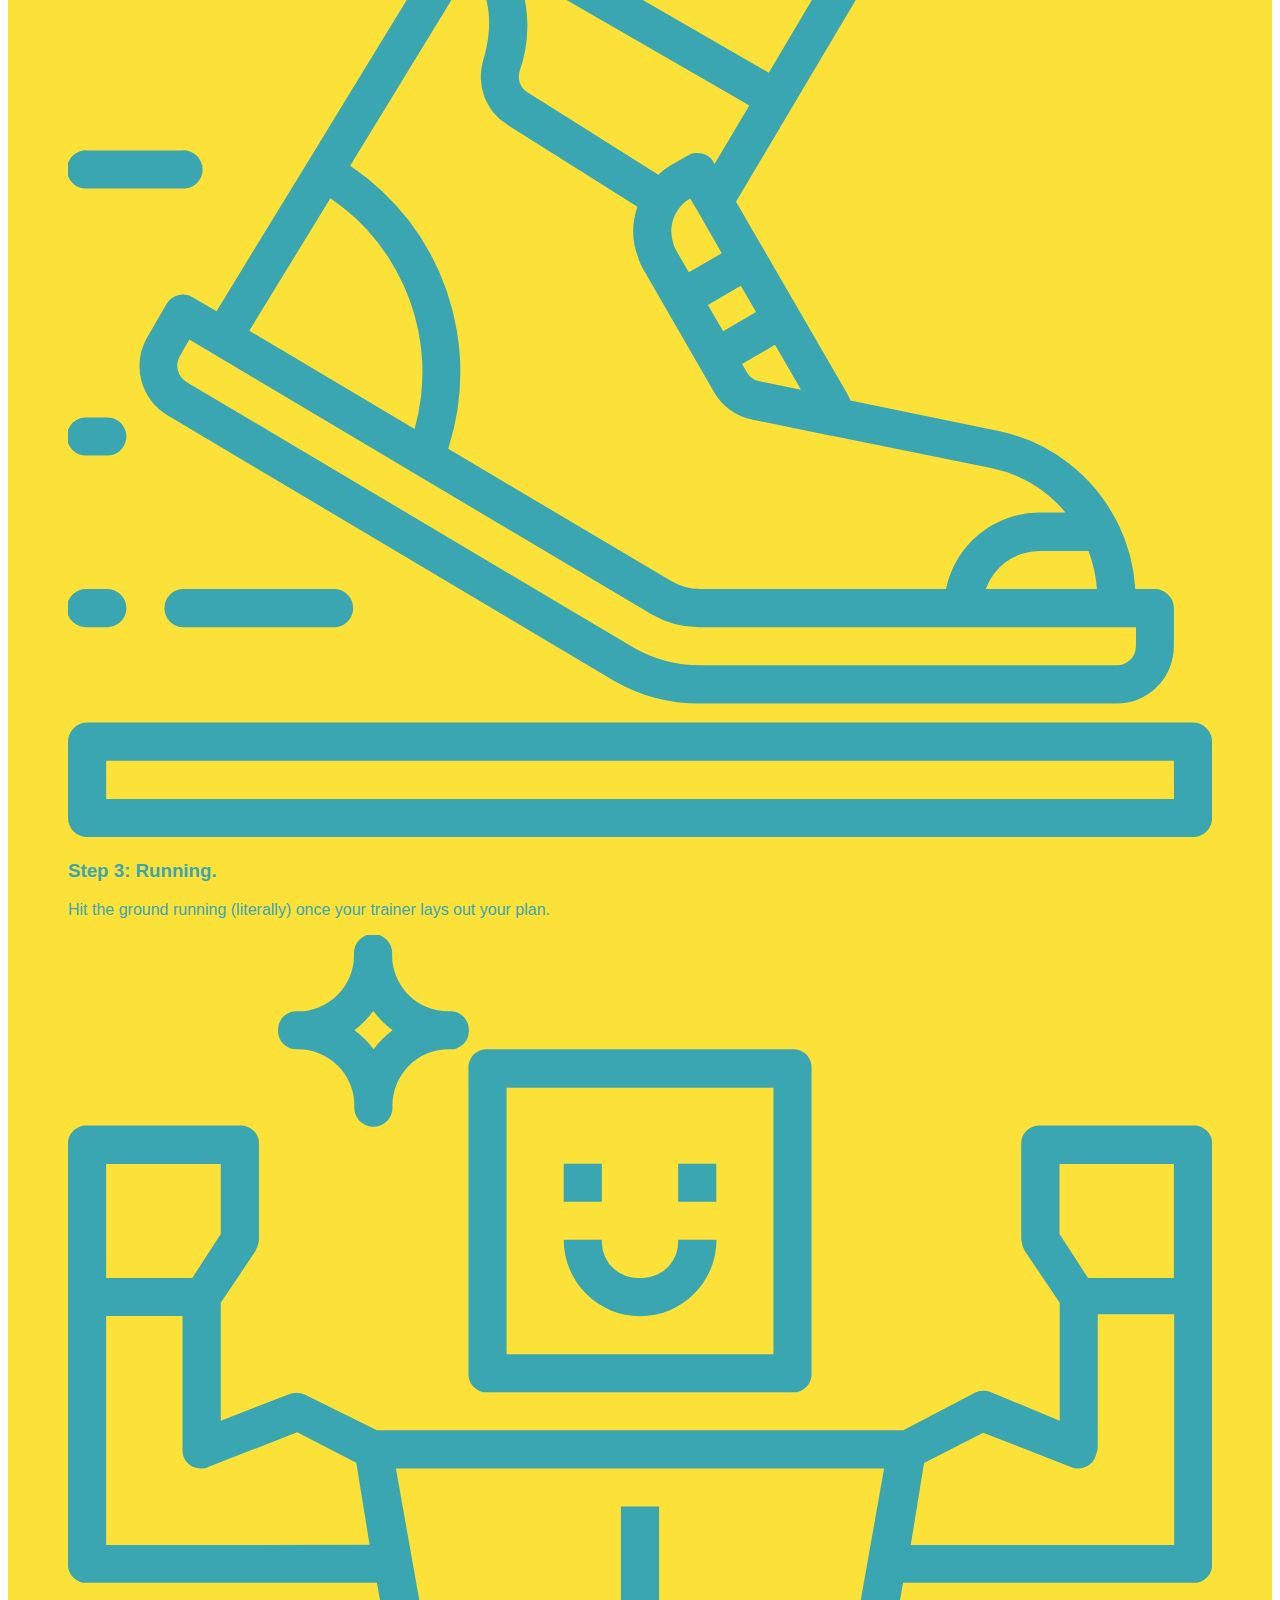
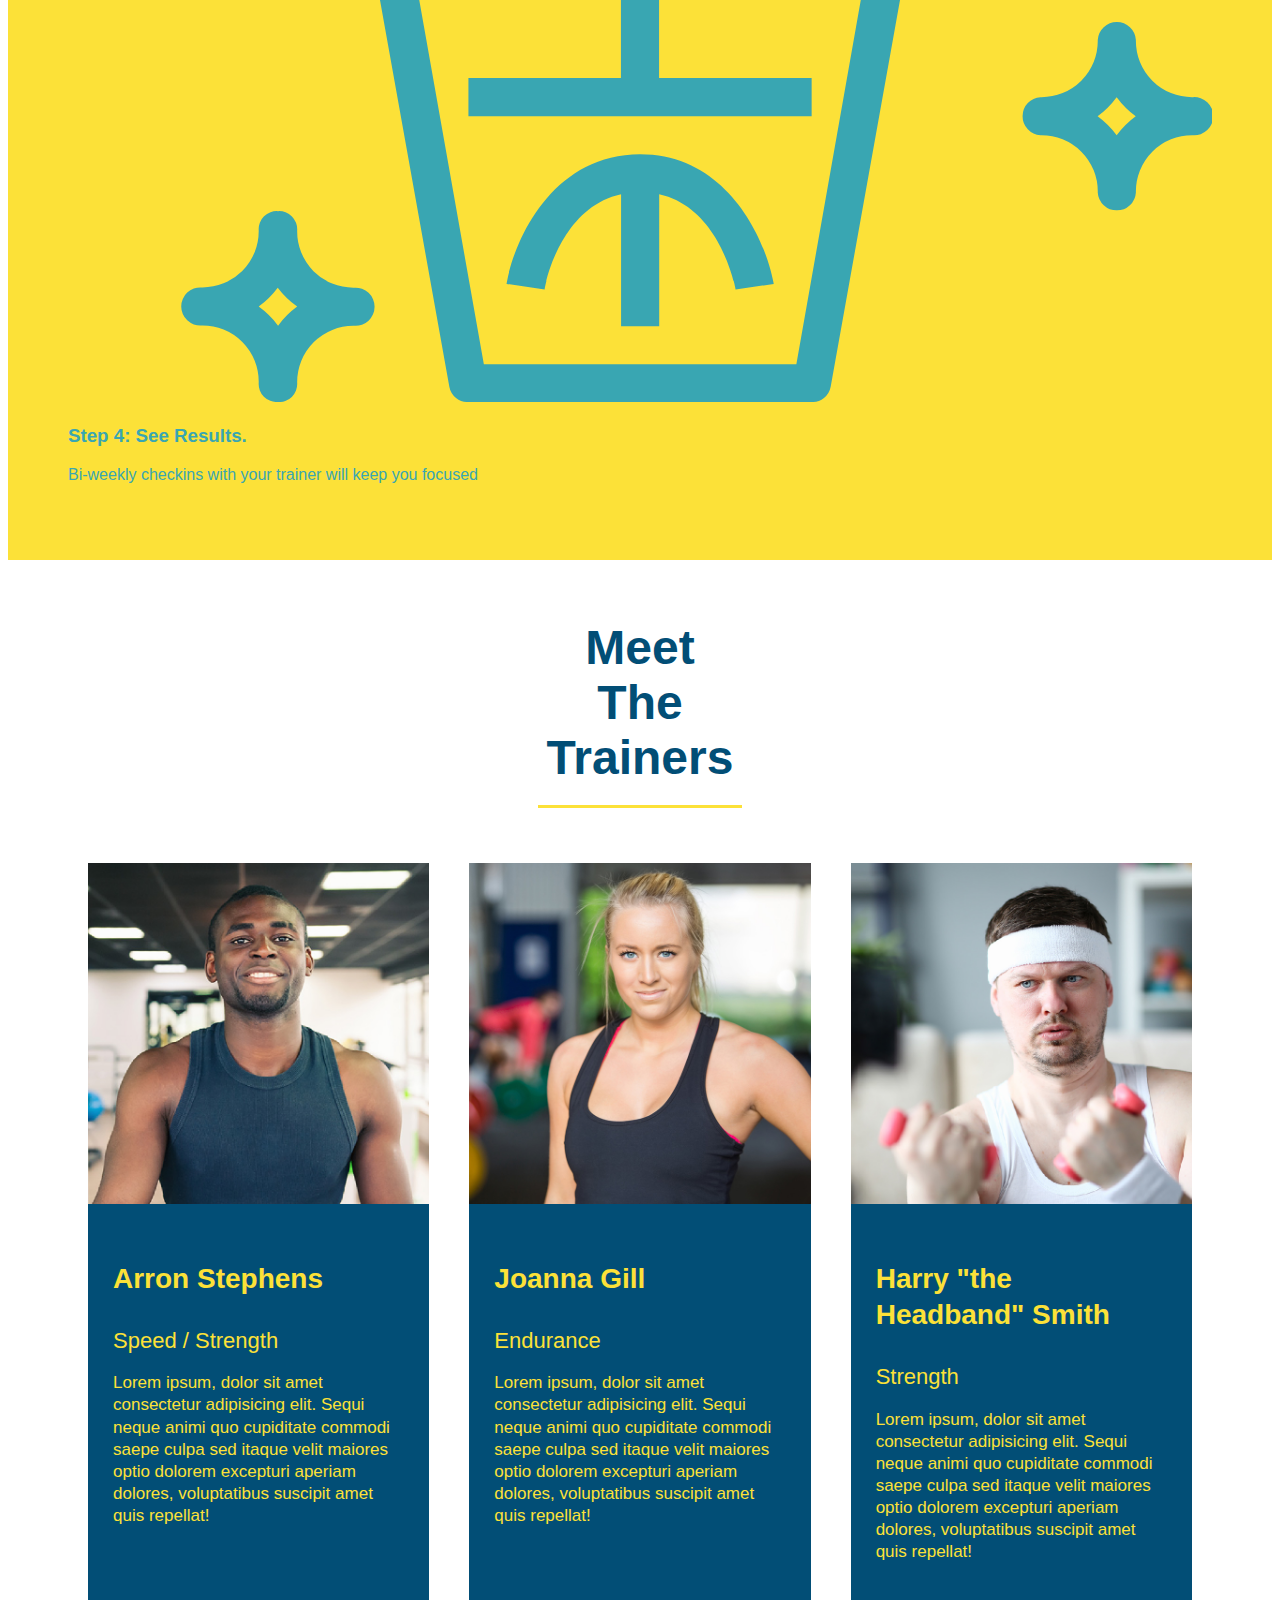
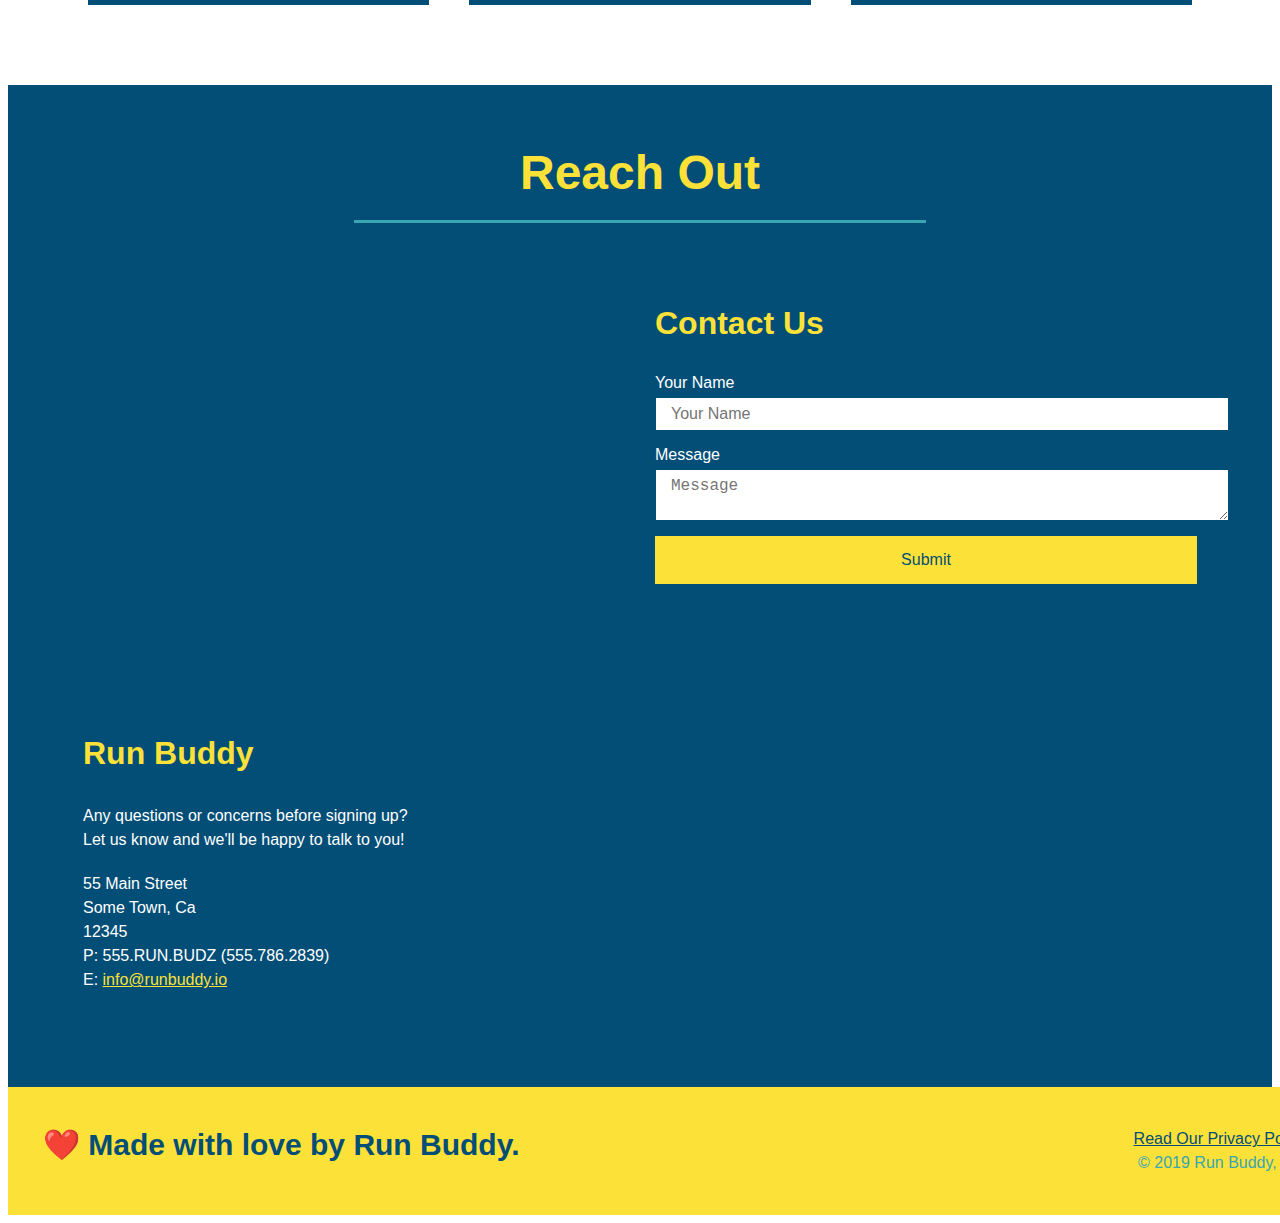
==== commit d35a5d51: "< add mediaqueries section >" ====
--- a/index.html
+++ b/index.html
@@ -2,6 +2,7 @@
 <html lang="en">
   <head>
     <meta charset="UTF-8" />
+    <meta name="viewport" content="width=device-width, initial-scale=1.0" />
     <title>Run Buddy</title>
     <link rel="stylesheet" href="./assets/css/style.css" />
   </head>
@@ -98,34 +99,36 @@
 
     <!-- "what we do" section -->
     <section id="what-we-do" class="intro">
-      <div class="flex-rox">
-        <h2 class="section-title primary-border">What We Do</h2>
-      </div>
-      < class="flex-row">
-      <p>
-        butcher selfies chambray shabby chic gentrify readymade yr Echo Park
-        XOXO Tumblr normcore Banksy direct trade Blue Bottle chillwave you
-        probably haven't heard of them single-origin coffee Vice fanny pack
-        fixie Odd Future Austin fingerstache pickled twee synth Wes Anderson
-        Thundercats viral bitters flannel meggings narwhal Marfa Schlitz
-        sustainable Intelligentsia umami deep v craft
-      </p>
-    </div>
+      <h2 class="section-title primary-border">What We Do</h2>
+      <div class="flex-row">
+        <p>
+          butcher selfies chambray shabby chic gentrify readymade yr Echo Park
+          XOXO Tumblr normcore Banksy direct trade Blue Bottle chillwave you
+          probably haven't heard of them single-origin coffee Vice fanny pack
+          fixie Odd Future Austin fingerstache pickled twee synth Wes Anderson
+          Thundercats viral bitters flannel meggings narwhal Marfa Schlitz
+          sustainable Intelligentsia umami deep v craft
+        </p>
+      </div>
     </section>
 
     <!-- "what you do" section -->
     <section id="what-you-do" class="steps">
-      <div class="flex-rox">
+      <div class="flex-row">
         <h2 class="section-title secondary-border">What You Do</h2>
       </div>
-
-      <div>
-        <!-- insert this img element -->
-        <img src="./assets/images/01-04-svgs/step-1.svg" alt="" />
-        <h3>Step 1: <span>Fill Out the Form Above.</span></h3>
-        <p>You're already here, so why not?</p>
-      </div>
-
+      <div class="step">
+        <h3>Step 1.</h3>
+        <div class="step-info">
+          <div class="step-img">
+            <img src="./assets/images/01-04-svgs/step-1.svg" alt="" />
+          </div>
+          <div class="step-text">
+            <h4>Fill Out The Form Above</h4>
+            <p>You're already here, so why not?</p>
+          </div>
+        </div>
+      </div>
       <div>
         <img src="./assets/images/01-04-svgs/step-2.svg" alt="" />
         <h3>Step 2: <span>with One of Our Trainers.</span></h3>
@@ -149,18 +152,20 @@
     </section>
 
     <!-- "meet the trainers" section -->
-    <section id="your-trainers" class="trainers">
-      <div class="flex-row">
-      <h2 class="section-title primary-border">Meet The Trainers</h2>
-    </div>
+    <section>
+    <div id="your-trainers" class="trainers">
+      <div class="flex-row">
+        <h2 class="section-title primary-border">Meet The Trainers</h2>
+      </div>
+      <div class="trainers">
       <article class="trainer">
         <img
           src="./assets/images/01-05-trainers/trainer-1.jpg"
           alt="Arron Stephens in his workout clothes, ready to pump iron"
         />
-        <div class="trainer-bio text-left">
-          <h3>Arron Stephens</h3>
-          <h4>Speed / Strength</h4>
+        <div class="trainer-bio">
+          <h3 class="trainer-name">Arron Stephens</h3>
+          <h4 class="trainer-role">Speed / Strength</h4>
           <p>
             Lorem ipsum, dolor sit amet consectetur adipisicing elit. Sequi
             neque animi quo cupiditate commodi saepe culpa sed itaque velit
@@ -171,9 +176,13 @@
       </article>
       <!-- second trainer bio -->
       <article class="trainer">
-        <div class="trainer-bio text-right">
-          <h3>Joanna Gill</h3>
-          <h4>Endurance</h4>
+        <img
+          src="./assets/images/01-05-trainers/trainer-2.jpg"
+          alt="Joanna Gill cooling off after a workout"
+        />
+        <div class="trainer-bio">
+          <h3 class="trainer-name">Joanna Gill</h3>
+          <h4 class="trainer-role">Endurance</h4>
           <p>
             Lorem ipsum, dolor sit amet consectetur adipisicing elit. Sequi
             neque animi quo cupiditate commodi saepe culpa sed itaque velit
@@ -181,10 +190,6 @@
             suscipit amet quis repellat!
           </p>
         </div>
-        <img
-          src="./assets/images/01-05-trainers/trainer-2.jpg"
-          alt="Joanna Gill cooling off after a workout"
-        />
       </article>
 
       <!-- third trainer bio -->
@@ -193,9 +198,9 @@
           src="./assets/images/01-05-trainers/trainer-3.jpg"
           alt="Harry Smith wearing a headband and lifting comically small pink weights"
         />
-        <div class="trainer-bio text-left">
-          <h3>Harry "the Headband" Smith</h3>
-          <h4>Strength</h4>
+        <div class="trainer-bio">
+          <h3 class="trainer-name">Harry "the Headband" Smith</h3>
+          <h4 class="trainer-role">Strength</h4>
           <p>
             Lorem ipsum, dolor sit amet consectetur adipisicing elit. Sequi
             neque animi quo cupiditate commodi saepe culpa sed itaque velit
@@ -204,23 +209,16 @@
           </p>
         </div>
       </article>
+    </div>
     </section>
 
     <!-- "reach out" section -->
     <section id="reach-out" class="contact">
-      < class="flex-row">
-      <h2 class="section-title secondary-border">Reach Out</h2>
-    </div>
+      <div class="flex-row">
+        <h2 class="section-title secondary-border">Reach Out</h2>
+      </div>
       <div class="contact-info">
-        <iframe
-          src="https://www.google.com/maps/embed?pb=!1m18!1m12!1m3!1d3147.1079747227936!2d-120.42364418397035!3d37.92790791110593!2m3!1f0!2f0!3f0!3m2!1i1024!2i768!4f13.1!3m3!1m2!1s0x8090c49129b6ac57%3A0xb56c7eb95a2cd8bd!2sMain%20St%2C%20California%2095327!5e0!3m2!1sen!2sus!4v1616426329495!5m2!1sen!2sus"
-          width="400"
-          height="400"
-          style="border: 0"
-          allowfullscreen=""
-          loading="lazy"
-        >
-        </iframe>
+      
         <div class="contact-form">
           <h3>Contact Us</h3>
           <form>
@@ -233,6 +231,18 @@
             <button type="submit">Submit</button>
           </form>
         </div>
+        <iframe
+        src="https://www.google.com/maps/embed?pb=!1m18!1m12!1m3!1d3147.1079747227936!2d-120.42364418397035!3d37.92790791110593!2m3!1f0!2f0!3f0!3m2!1i1024!2i768!4f13.1!3m3!1m2!1s0x8090c49129b6ac57%3A0xb56c7eb95a2cd8bd!2sMain%20St%2C%20California%2095327!5e0!3m2!1sen!2sus!4v1616426329495!5m2!1sen!2sus"
+        width="400"
+        height="400"
+        style="border: 0"
+        allowfullscreen=""
+        loading="lazy"
+      >
+      </iframe>
+      </div>
+
+       <div class="contact-info"> 
         <div>
           <h3>Run Buddy</h3>
           <p>
--- a/assets/css/style.css
+++ b/assets/css/style.css
@@ -37,7 +37,7 @@
   list-style: none;
 }
 header nav ul li a {
-  margin: 0 30px;
+  padding: 10px 15px;
   font-weight: lighter;
   font-size: 1.55vw;
 }
@@ -78,6 +78,7 @@
   display: flex;
   justify-content: center;
   flex-wrap: wrap;
+  align-items: flex-start;
 }
 .hero-cta {
   width: 35%;
@@ -85,7 +86,7 @@
   margin: 3.5%;
   color: #fff;
   font-size: 18px;
-  line-height: 1.3;
+  line-height: 1.2;
 }
 .hero-cta h2 {
   font-style: italic;
@@ -129,30 +130,26 @@
   font-size: 16px;
 }
 /* HERO STYLES END */
-.intro {
-  text-align: center;
-}
-
 .intro p {
   line-height: 1.7;
   color: #39a6b2;
   width: 80%;
   font-size: 20px;
-  /* add this alongside your other declarations */
+  text-align: center;
   margin: 0 auto;
 }
 
 .steps {
+  background: #fce138;
+}
+.section-title {
+  font-size: 48px;
+  color: #024e76;
+  border-bottom: 3px solid;
+  padding-bottom: 20px;
   text-align: center;
-  background: #fce138;
-}
-.section-title {
-  font-size: 55px;
-  color: #024e76;
-  margin-bottom: 35px;
-  padding: 0 100px 20px 100px;
-  display: inline-block;
-  border-bottom: 3px solid;
+  margin: 0 auto 35px auto;
+  width: 50%;
 }
 
 .primary-border {
@@ -162,54 +159,74 @@
 .secondary-border {
   border-color: #39a6b2;
 }
-
-.steps div {
-  margin-bottom: 80px;
-}
-
-.steps img {
-  width: 15%;
-  margin: 10px 0;
-}
-
-.steps h3 {
+.step {
+  margin: 50px auto;
+  padding-bottom: 50px;
+  width: 80%;
+  border-bottom: 1px solid #39a6b2;
+  display: flex;
+  flex-wrap: wrap;
+  align-items: center;
+  justify-content: space-between;
+}
+.step h3 {
   color: #024e76;
   font-size: 46px;
-  margin-top: 10px;
-}
-
-.steps p {
+  flex: 1 30%;
+}
+.step-info {
+  flex: 2 70%;
+  display: flex;
+  flex-wrap: wrap;
+  align-items: center;
+}
+.step-img {
+  flex: 1 12%;
+  margin-right: 20px;
+}
+.step-text {
+  flex: 12;
+}
+.step-img img {
+  max-width: 100%;
+}
+.step-text p {
   color: #39a6b2;
-  font-size: 23px;
-}
-
-.steps span {
-  font-size: 38px;
+  font-size: 18px;
+}
+.step-text h4 {
+  font-size: 26px;
+  line-height: 1.5;
+  color: #024e76;
 }
 
 .trainers {
-  text-align: center;
+  width: 100%;
+  margin: 0 auto;
+  display: flex;
+  flex-wrap: wrap;
+  justify-content: space-around;
+}
+
+.trainer {
+  margin: 20px;
+  background: #024e76;
+  color: #fce138;
+  flex: 1;
+}
+
+.trainer img {
+  width: 100%;
   overflow: auto;
 }
-.trainer {
-  width: 900px;
-  margin: 0 auto 30px auto;
-  background: #024e76;
-  color: #fce138;
+
+.trainer-bio {
+  padding: 25px;
   overflow: auto;
-}
-
-.trainer img {
-  width: 35%;
-  float: left;
-  overflow: auto;
-}
-
-.trainer-bio {
-  padding: 0px 45px;
-  float: left;
-  width: 55%;
-  overflow: auto;
+  line-height: 1.3;
+}
+.flex-row {
+  display: flex;
 }
 
 .text-left {
@@ -220,38 +237,29 @@
   text-align: right;
 }
 .trainer-bio h3 {
-  font-size: 32px;
-  margin-bottom: 8px;
+  font-size: 28px;
 }
 
 .trainer-bio h4 {
   font-weight: lighter;
-  font-size: 26px;
-  margin-bottom: 25px;
+  font-size: 22px;
+  margin-bottom: 15px;
 }
 
 .trainer-bio p {
   font-size: 17px;
-  line-height: 1.3;
 }
 /* REACH OUT STYLES START */
 .contact {
-  text-align: center;
   background: #024e76;
 }
 .contact h2 {
   color: #fce138;
 }
 .contact-info iframe {
-  width: 400px;
   height: 400px;
 }
 .contact-info div {
-  width: 410px;
-  display: inline-block;
-  vertical-align: top;
-  text-align: left;
-  margin: 30px 0 0 60px;
   color: white;
 }
 .contact-info h3 {
@@ -263,7 +271,7 @@
 .contact-info address {
   margin: 20px 0;
   line-height: 1.5;
-  font-size: 20px;
+  font-size: 16px;
   font-style: normal;
 }
 
@@ -271,4 +279,132 @@
   color: #fce138;
 }
 
+.contact-info {
+  display: flex;
+  justify-content: space-between;
+  flex-wrap: wrap;
+}
+.contact-info > * {
+  flex: 1;
+  margin: 15px;
+}
+.contact-form input,
+.contact-form textarea {
+  border: 1px solid #024e76;
+  display: block;
+  padding: 7px 15px;
+  font-size: 16px;
+  color: #024e76;
+  width: 100%;
+  margin-bottom: 15px;
+  margin-top: 5px;
+}
+.contact-form button {
+  width: 100%;
+  border: none;
+  background: #fce138;
+  color: #024e76;
+  text-align: center;
+  padding: 15px 0;
+  font-size: 16px;
+}
 /* REACH OUT STYLES END */
+/* MEDIA QUERY FOR MOBILE PHONES AND SMALLER */
+@media screen and (max-width: 980px) {
+  header {
+    padding-bottom: 0;
+    justify-content: center;
+  }
+
+  header h1 {
+    width: 100%;
+    text-align: center;
+  }
+  header nav ul {
+    margin-top: 20px;
+    width: 100%;
+    justify-content: center;
+  }
+  header nav ul li a {
+    font-size: 20px;
+  }
+
+  footer h2,
+  footer div {
+    text-align: center;
+    width: 100%;
+  }
+  .hero-cta,
+  .hero-form {
+    width: 100%;
+  }
+
+  .hero-cta {
+    text-align: center;
+  }
+  .section-title {
+    width: 80%;
+  }
+
+  .trainer {
+    flex: 0 70%;
+  }
+
+  .contact-info iframe {
+    flex: 1 100%;
+  }
+}
+@media screen and (max-width: 768px) {
+  section {
+    padding: 30px 15px;
+  }
+  .step h3 {
+    flex: 1 100%;
+    text-align: center;
+  }
+
+  .step-info {
+    flex: 2 100%;
+    text-align: center;
+    justify-content: center;
+  }
+
+  .step-img {
+    flex: 0 32%;
+    margin-right: 0;
+    margin-top: 15px;
+    margin-bottom: 15px;
+  }
+
+  .step-text {
+    flex: 100%;
+  }
+}
+@media screen and (max-width: 575px) {
+  .hero-form button {
+    width: 100%;
+  }
+
+  .section-title {
+    width: 95%;
+  }
+
+  .intro p {
+    width: 100%;
+  }
+
+  .trainer {
+    flex: 0 100%;
+  }
+
+  .contact-info {
+    text-align: center;
+  }
+
+  .contact-info > * {
+    flex: 0 100%;
+  }
+}
+.contact-form {
+  order: 3;
+}
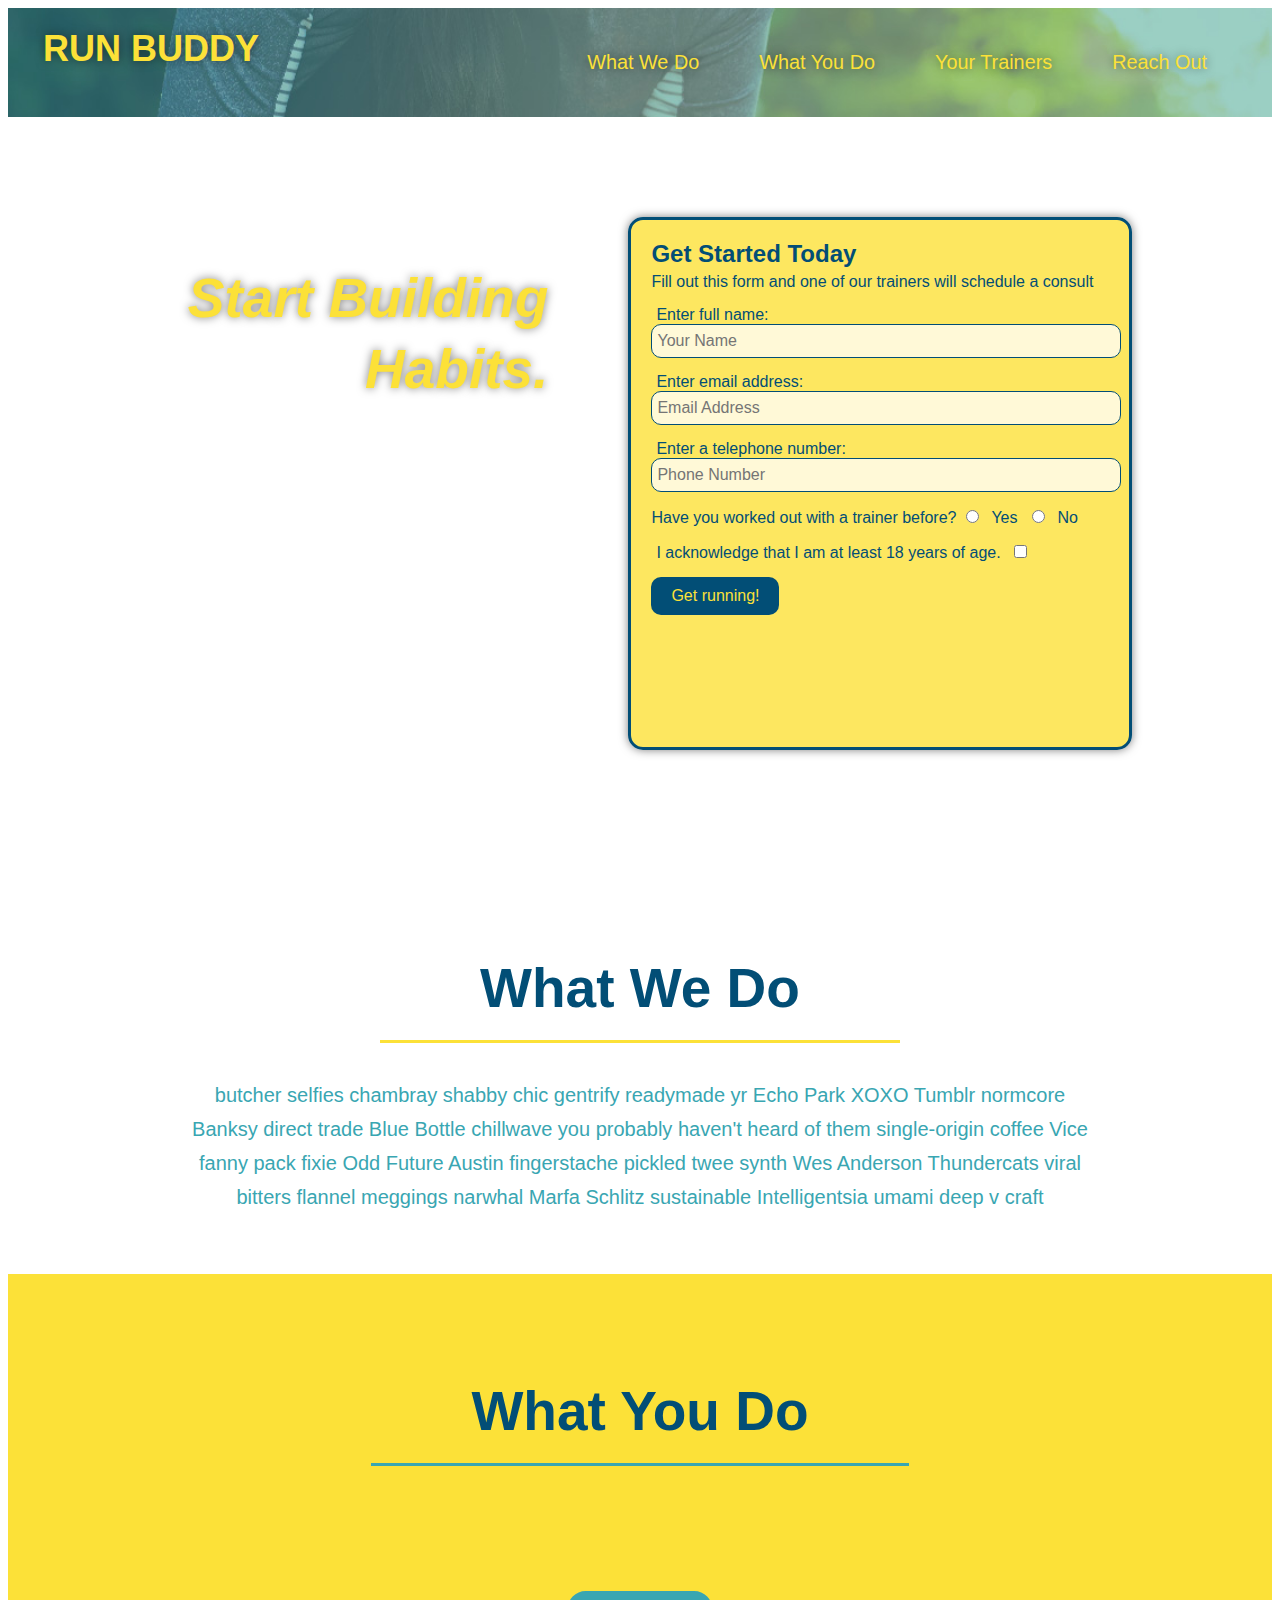
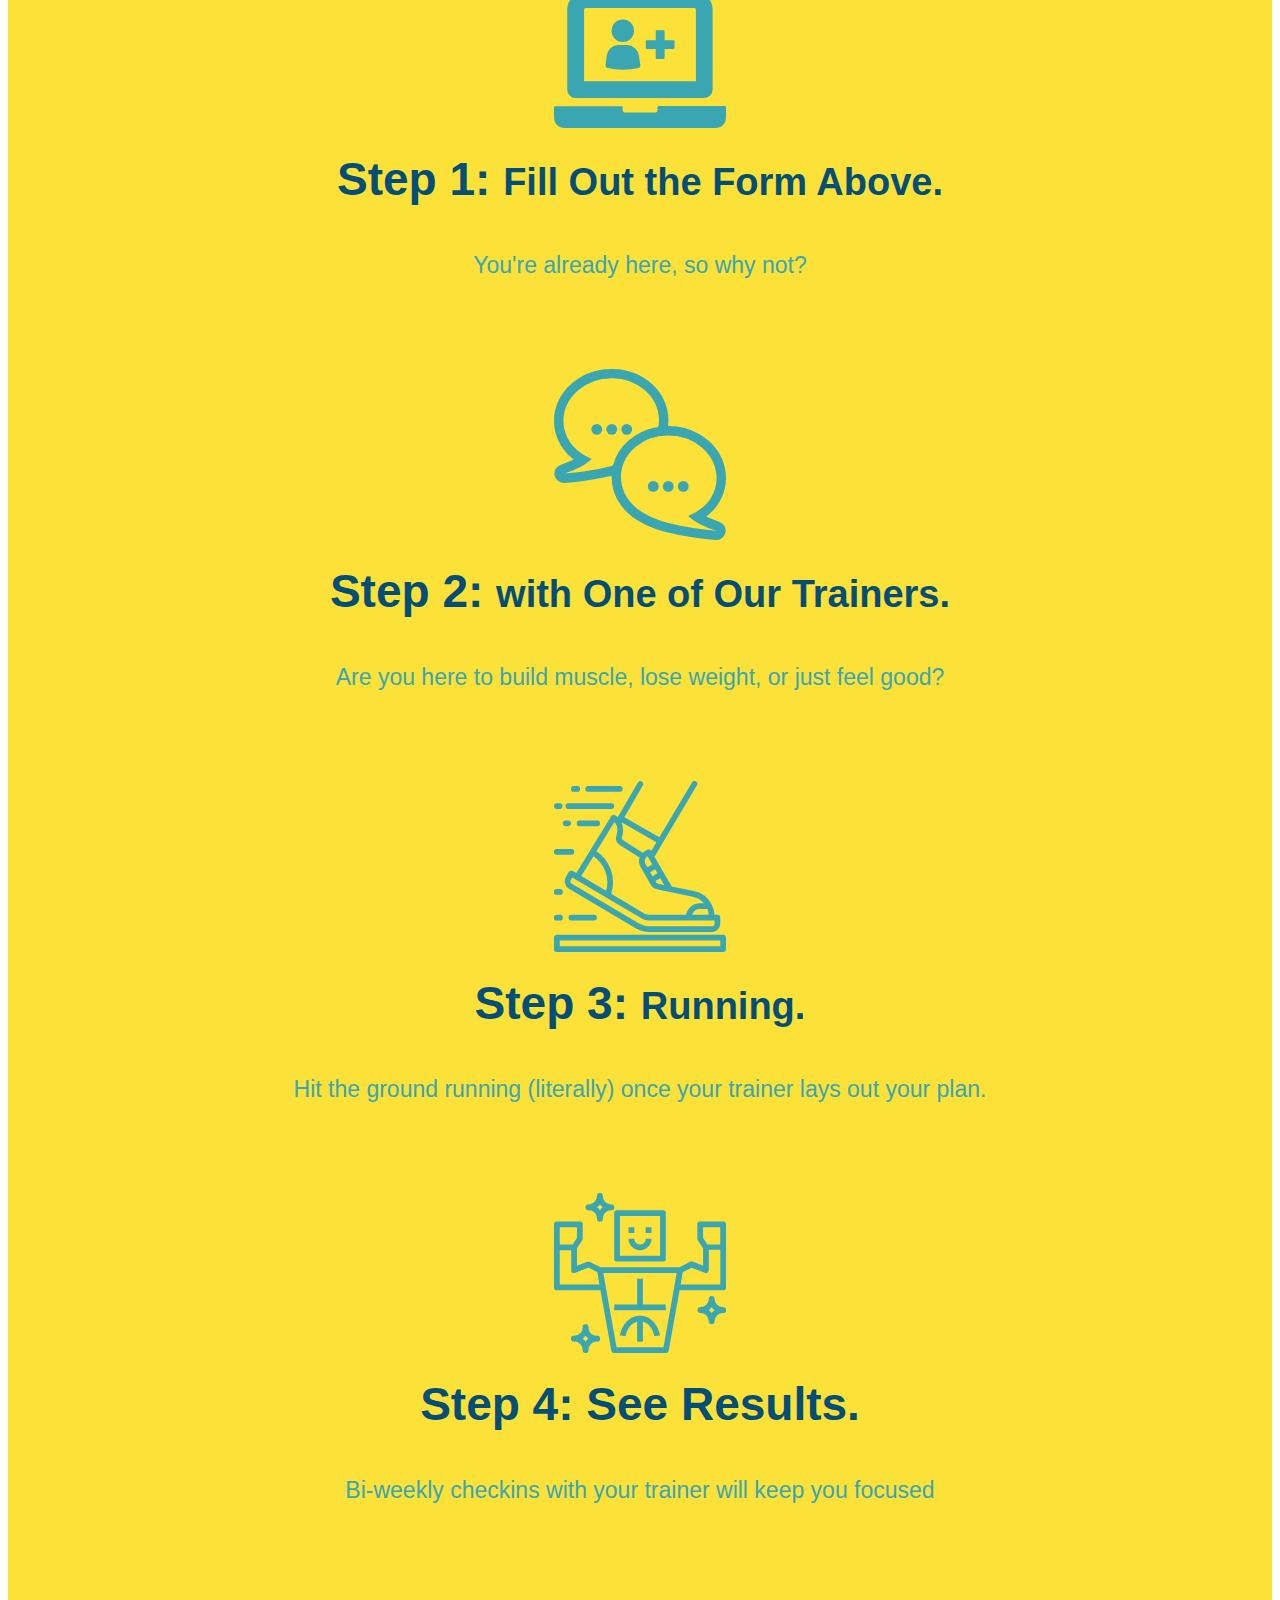
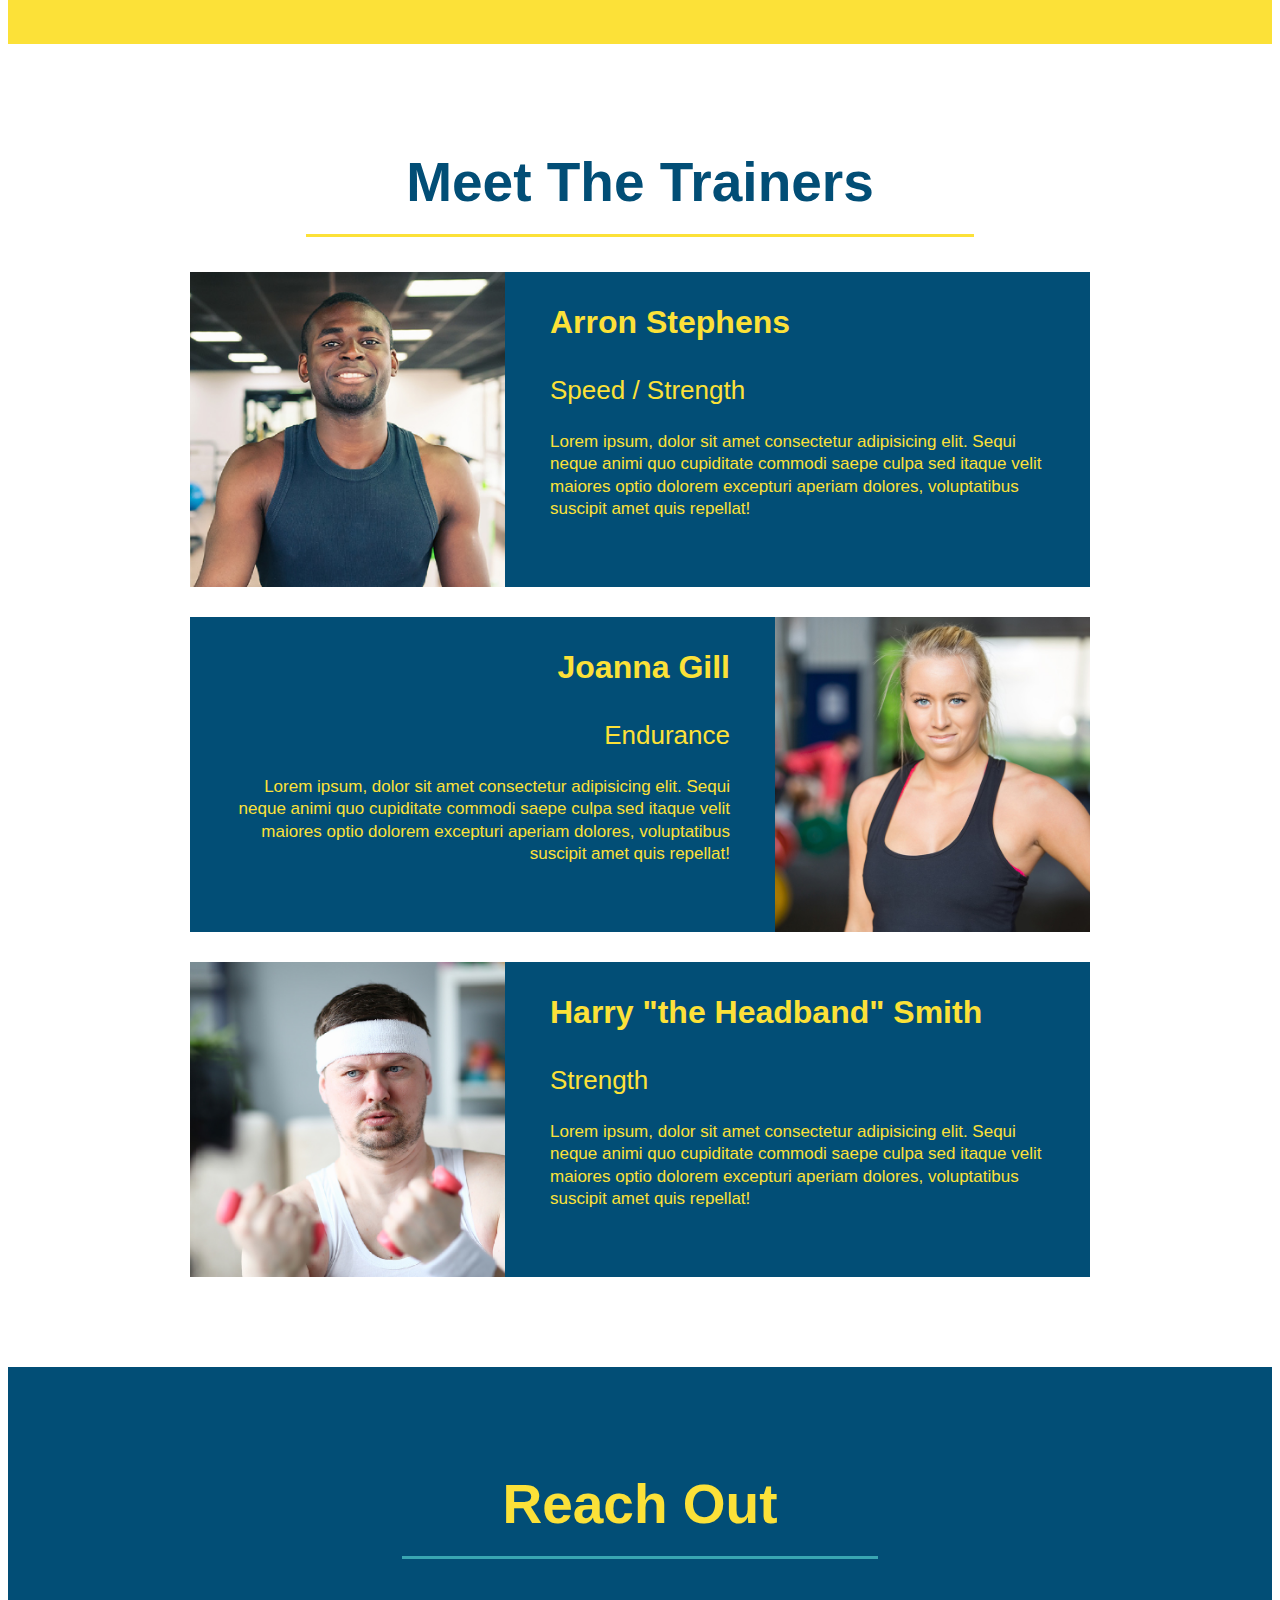
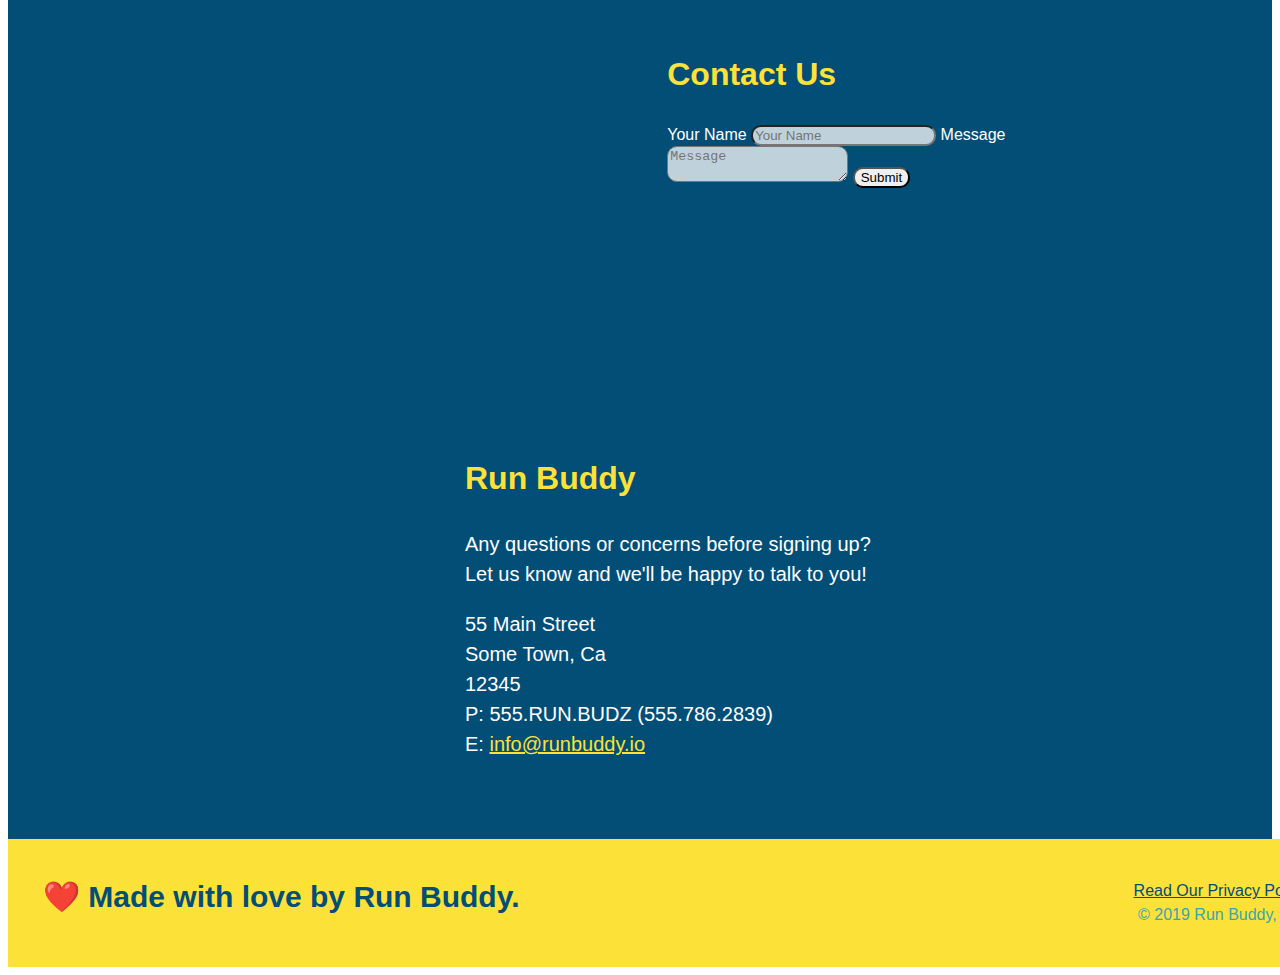
==== commit 02d3d93e: "<pseudo section>" ====
--- a/index.html
+++ b/index.html
@@ -2,7 +2,6 @@
 <html lang="en">
   <head>
     <meta charset="UTF-8" />
-    <meta name="viewport" content="width=device-width, initial-scale=1.0" />
     <title>Run Buddy</title>
     <link rel="stylesheet" href="./assets/css/style.css" />
   </head>
@@ -99,36 +98,33 @@
 
     <!-- "what we do" section -->
     <section id="what-we-do" class="intro">
-      <h2 class="section-title primary-border">What We Do</h2>
-      <div class="flex-row">
-        <p>
-          butcher selfies chambray shabby chic gentrify readymade yr Echo Park
-          XOXO Tumblr normcore Banksy direct trade Blue Bottle chillwave you
-          probably haven't heard of them single-origin coffee Vice fanny pack
-          fixie Odd Future Austin fingerstache pickled twee synth Wes Anderson
-          Thundercats viral bitters flannel meggings narwhal Marfa Schlitz
-          sustainable Intelligentsia umami deep v craft
-        </p>
-      </div>
+      <div class="flex-rox">
+        <h2 class="section-title primary-border">What We Do</h2>
+      </div>
+      <p>
+        butcher selfies chambray shabby chic gentrify readymade yr Echo Park
+        XOXO Tumblr normcore Banksy direct trade Blue Bottle chillwave you
+        probably haven't heard of them single-origin coffee Vice fanny pack
+        fixie Odd Future Austin fingerstache pickled twee synth Wes Anderson
+        Thundercats viral bitters flannel meggings narwhal Marfa Schlitz
+        sustainable Intelligentsia umami deep v craft
+      </p>
+    </div>
     </section>
 
     <!-- "what you do" section -->
     <section id="what-you-do" class="steps">
-      <div class="flex-row">
+      <div class="flex-rox">
         <h2 class="section-title secondary-border">What You Do</h2>
       </div>
-      <div class="step">
-        <h3>Step 1.</h3>
-        <div class="step-info">
-          <div class="step-img">
-            <img src="./assets/images/01-04-svgs/step-1.svg" alt="" />
-          </div>
-          <div class="step-text">
-            <h4>Fill Out The Form Above</h4>
-            <p>You're already here, so why not?</p>
-          </div>
-        </div>
-      </div>
+
+      <div>
+        <!-- insert this img element -->
+        <img src="./assets/images/01-04-svgs/step-1.svg" alt="" />
+        <h3>Step 1: <span>Fill Out the Form Above.</span></h3>
+        <p>You're already here, so why not?</p>
+      </div>
+
       <div>
         <img src="./assets/images/01-04-svgs/step-2.svg" alt="" />
         <h3>Step 2: <span>with One of Our Trainers.</span></h3>
@@ -152,20 +148,18 @@
     </section>
 
     <!-- "meet the trainers" section -->
-    <section>
-    <div id="your-trainers" class="trainers">
+    <section id="your-trainers" class="trainers">
       <div class="flex-row">
-        <h2 class="section-title primary-border">Meet The Trainers</h2>
-      </div>
-      <div class="trainers">
+      <h2 class="section-title primary-border">Meet The Trainers</h2>
+    </div>
       <article class="trainer">
         <img
           src="./assets/images/01-05-trainers/trainer-1.jpg"
           alt="Arron Stephens in his workout clothes, ready to pump iron"
         />
-        <div class="trainer-bio">
-          <h3 class="trainer-name">Arron Stephens</h3>
-          <h4 class="trainer-role">Speed / Strength</h4>
+        <div class="trainer-bio text-left">
+          <h3>Arron Stephens</h3>
+          <h4>Speed / Strength</h4>
           <p>
             Lorem ipsum, dolor sit amet consectetur adipisicing elit. Sequi
             neque animi quo cupiditate commodi saepe culpa sed itaque velit
@@ -176,20 +170,20 @@
       </article>
       <!-- second trainer bio -->
       <article class="trainer">
+        <div class="trainer-bio text-right">
+          <h3>Joanna Gill</h3>
+          <h4>Endurance</h4>
+          <p>
+            Lorem ipsum, dolor sit amet consectetur adipisicing elit. Sequi
+            neque animi quo cupiditate commodi saepe culpa sed itaque velit
+            maiores optio dolorem excepturi aperiam dolores, voluptatibus
+            suscipit amet quis repellat!
+          </p>
+        </div>
         <img
           src="./assets/images/01-05-trainers/trainer-2.jpg"
           alt="Joanna Gill cooling off after a workout"
         />
-        <div class="trainer-bio">
-          <h3 class="trainer-name">Joanna Gill</h3>
-          <h4 class="trainer-role">Endurance</h4>
-          <p>
-            Lorem ipsum, dolor sit amet consectetur adipisicing elit. Sequi
-            neque animi quo cupiditate commodi saepe culpa sed itaque velit
-            maiores optio dolorem excepturi aperiam dolores, voluptatibus
-            suscipit amet quis repellat!
-          </p>
-        </div>
       </article>
 
       <!-- third trainer bio -->
@@ -198,9 +192,9 @@
           src="./assets/images/01-05-trainers/trainer-3.jpg"
           alt="Harry Smith wearing a headband and lifting comically small pink weights"
         />
-        <div class="trainer-bio">
-          <h3 class="trainer-name">Harry "the Headband" Smith</h3>
-          <h4 class="trainer-role">Strength</h4>
+        <div class="trainer-bio text-left">
+          <h3>Harry "the Headband" Smith</h3>
+          <h4>Strength</h4>
           <p>
             Lorem ipsum, dolor sit amet consectetur adipisicing elit. Sequi
             neque animi quo cupiditate commodi saepe culpa sed itaque velit
@@ -209,16 +203,22 @@
           </p>
         </div>
       </article>
-    </div>
     </section>
 
     <!-- "reach out" section -->
     <section id="reach-out" class="contact">
-      <div class="flex-row">
-        <h2 class="section-title secondary-border">Reach Out</h2>
-      </div>
+      <h2 class="section-title secondary-border">Reach Out</h2>
+    </div>
       <div class="contact-info">
-      
+        <iframe
+          src="https://www.google.com/maps/embed?pb=!1m18!1m12!1m3!1d3147.1079747227936!2d-120.42364418397035!3d37.92790791110593!2m3!1f0!2f0!3f0!3m2!1i1024!2i768!4f13.1!3m3!1m2!1s0x8090c49129b6ac57%3A0xb56c7eb95a2cd8bd!2sMain%20St%2C%20California%2095327!5e0!3m2!1sen!2sus!4v1616426329495!5m2!1sen!2sus"
+          width="400"
+          height="400"
+          style="border: 0"
+          allowfullscreen=""
+          loading="lazy"
+        >
+        </iframe>
         <div class="contact-form">
           <h3>Contact Us</h3>
           <form>
@@ -231,18 +231,6 @@
             <button type="submit">Submit</button>
           </form>
         </div>
-        <iframe
-        src="https://www.google.com/maps/embed?pb=!1m18!1m12!1m3!1d3147.1079747227936!2d-120.42364418397035!3d37.92790791110593!2m3!1f0!2f0!3f0!3m2!1i1024!2i768!4f13.1!3m3!1m2!1s0x8090c49129b6ac57%3A0xb56c7eb95a2cd8bd!2sMain%20St%2C%20California%2095327!5e0!3m2!1sen!2sus!4v1616426329495!5m2!1sen!2sus"
-        width="400"
-        height="400"
-        style="border: 0"
-        allowfullscreen=""
-        loading="lazy"
-      >
-      </iframe>
-      </div>
-
-       <div class="contact-info"> 
         <div>
           <h3>Run Buddy</h3>
           <p>
--- a/assets/css/style.css
+++ b/assets/css/style.css
@@ -6,16 +6,24 @@
 /* apply styles to <header> */
 header {
   padding: 20px 35px;
+  background-image: url("../images/hero-bg.jpeg");
+  background-size: cover;
   background-color: #39a6b2;
   display: flex;
   justify-content: space-between;
   flex-wrap: wrap;
+  background: position 80%;
+  background-attachment: fixed;
+  position: -webkit-sticky;
+  position: sticky;
+  top: 0;
 }
 header h1 {
   font-weight: bold;
   font-size: 36px;
   color: #fce138;
   margin: 0;
+  text-shadow: 0 0 10px rgba(0, 0, 0, 0.5);
 }
 
 header a {
@@ -37,9 +45,16 @@
   list-style: none;
 }
 header nav ul li a {
-  padding: 10px 15px;
+  margin: 0 30px;
   font-weight: lighter;
   font-size: 1.55vw;
+  text-shadow: 0 0 10px rgba(0, 0, 0, 0.5);
+}
+header nav ul li a:hover {
+  background: #fce138;
+  color: #024e76;
+  border-radius: 15px;
+  text-shadow: none;
 }
 
 footer {
@@ -72,13 +87,11 @@
 
 /* Hero Style Start */
 .hero {
-  background-image: url("../images/hero-bg.jpeg");
-  background-size: cover;
-  background-position: center;
   display: flex;
   justify-content: center;
   flex-wrap: wrap;
-  align-items: flex-start;
+  background-attachment: fixed;
+  background-position: 80%;
 }
 .hero-cta {
   width: 35%;
@@ -86,12 +99,13 @@
   margin: 3.5%;
   color: #fff;
   font-size: 18px;
-  line-height: 1.2;
+  line-height: 1.3;
 }
 .hero-cta h2 {
   font-style: italic;
   font-size: 55px;
   color: #fce138;
+  text-shadow: 0 0 10px rgba(0, 0, 0, 0.5);
 }
 
 .hero-form {
@@ -101,6 +115,9 @@
   color: #024e76;
   width: 40%;
   margin: 3.5%;
+  box-shadow: 0 0 10px rgba(0, 0, 0, 0.5);
+  background-color: rgba(252, 225, 56, 0.8);
+  border-radius: 15px;
 }
 .hero-form h3 {
   font-size: 24px;
@@ -117,8 +134,13 @@
   color: #024e76;
   width: 100%;
   margin-bottom: 15px;
-}
-
+  border-radius: 10px;
+  background-color: rgba(255, 255, 255, 0.75);
+}
+.form-input:focus {
+  background-color: rgba(255, 255, 255, 1);
+  outline: none;
+}
 .hero-form label {
   margin: 0 5px;
 }
@@ -128,28 +150,36 @@
   border: none;
   padding: 10px 20px;
   font-size: 16px;
+  border-radius: 10px;
+}
+.hero-form button:hover {
+  background-color: #39a6b2;
 }
 /* HERO STYLES END */
+.intro {
+  text-align: center;
+}
+
 .intro p {
   line-height: 1.7;
   color: #39a6b2;
   width: 80%;
   font-size: 20px;
+  /* add this alongside your other declarations */
+  margin: 0 auto;
+}
+
+.steps {
   text-align: center;
-  margin: 0 auto;
-}
-
-.steps {
   background: #fce138;
 }
 .section-title {
-  font-size: 48px;
-  color: #024e76;
+  font-size: 55px;
+  color: #024e76;
+  margin-bottom: 35px;
+  padding: 0 100px 20px 100px;
+  display: inline-block;
   border-bottom: 3px solid;
-  padding-bottom: 20px;
-  text-align: center;
-  margin: 0 auto 35px auto;
-  width: 50%;
 }
 
 .primary-border {
@@ -159,74 +189,54 @@
 .secondary-border {
   border-color: #39a6b2;
 }
-.step {
-  margin: 50px auto;
-  padding-bottom: 50px;
-  width: 80%;
-  border-bottom: 1px solid #39a6b2;
-  display: flex;
-  flex-wrap: wrap;
-  align-items: center;
-  justify-content: space-between;
-}
-.step h3 {
+
+.steps div {
+  margin-bottom: 80px;
+}
+
+.steps img {
+  width: 15%;
+  margin: 10px 0;
+}
+
+.steps h3 {
   color: #024e76;
   font-size: 46px;
-  flex: 1 30%;
-}
-.step-info {
-  flex: 2 70%;
-  display: flex;
-  flex-wrap: wrap;
-  align-items: center;
-}
-.step-img {
-  flex: 1 12%;
-  margin-right: 20px;
-}
-.step-text {
-  flex: 12;
-}
-.step-img img {
-  max-width: 100%;
-}
-.step-text p {
+  margin-top: 10px;
+}
+
+.steps p {
   color: #39a6b2;
-  font-size: 18px;
-}
-.step-text h4 {
-  font-size: 26px;
-  line-height: 1.5;
-  color: #024e76;
+  font-size: 23px;
+}
+
+.steps span {
+  font-size: 38px;
 }
 
 .trainers {
-  width: 100%;
-  margin: 0 auto;
-  display: flex;
-  flex-wrap: wrap;
-  justify-content: space-around;
-}
-
+  text-align: center;
+  overflow: auto;
+}
 .trainer {
-  margin: 20px;
+  width: 900px;
+  margin: 0 auto 30px auto;
   background: #024e76;
   color: #fce138;
-  flex: 1;
+  overflow: auto;
 }
 
 .trainer img {
-  width: 100%;
+  width: 35%;
+  float: left;
   overflow: auto;
 }
 
 .trainer-bio {
-  padding: 25px;
+  padding: 0px 45px;
+  float: left;
+  width: 55%;
   overflow: auto;
-  line-height: 1.3;
-}
-.flex-row {
-  display: flex;
 }
 
 .text-left {
@@ -237,29 +247,38 @@
   text-align: right;
 }
 .trainer-bio h3 {
-  font-size: 28px;
+  font-size: 32px;
+  margin-bottom: 8px;
 }
 
 .trainer-bio h4 {
   font-weight: lighter;
-  font-size: 22px;
-  margin-bottom: 15px;
+  font-size: 26px;
+  margin-bottom: 25px;
 }
 
 .trainer-bio p {
   font-size: 17px;
+  line-height: 1.3;
 }
 /* REACH OUT STYLES START */
 .contact {
+  text-align: center;
   background: #024e76;
 }
 .contact h2 {
   color: #fce138;
 }
 .contact-info iframe {
+  width: 400px;
   height: 400px;
 }
 .contact-info div {
+  width: 410px;
+  display: inline-block;
+  vertical-align: top;
+  text-align: left;
+  margin: 30px 0 0 60px;
   color: white;
 }
 .contact-info h3 {
@@ -271,60 +290,49 @@
 .contact-info address {
   margin: 20px 0;
   line-height: 1.5;
-  font-size: 16px;
+  font-size: 20px;
   font-style: normal;
 }
 
 .contact-info a {
   color: #fce138;
-}
-
-.contact-info {
-  display: flex;
-  justify-content: space-between;
-  flex-wrap: wrap;
-}
-.contact-info > * {
-  flex: 1;
-  margin: 15px;
 }
 .contact-form input,
 .contact-form textarea {
-  border: 1px solid #024e76;
-  display: block;
-  padding: 7px 15px;
-  font-size: 16px;
-  color: #024e76;
-  width: 100%;
-  margin-bottom: 15px;
-  margin-top: 5px;
-}
+  border-radius: 10px;
+  background-color: rgba(255, 255, 255, 0.75);
+}
+.contact-form input:focus,
+.contact-form textarea:focus {
+  background-color: rgba(255, 255, 255, 1);
+  outline: none;
+}
+
 .contact-form button {
-  width: 100%;
-  border: none;
-  background: #fce138;
-  color: #024e76;
-  text-align: center;
-  padding: 15px 0;
-  font-size: 16px;
-}
-/* REACH OUT STYLES END */
-/* MEDIA QUERY FOR MOBILE PHONES AND SMALLER */
+  border-radius: 10px;
+}
+.contact-form button:hover {
+  color: #fce138;
+  background: #39a6b2;
+}
 @media screen and (max-width: 980px) {
   header {
     padding-bottom: 0;
     justify-content: center;
+    position: relative;
   }
 
   header h1 {
     width: 100%;
     text-align: center;
   }
+
   header nav ul {
     margin-top: 20px;
     width: 100%;
     justify-content: center;
   }
+
   header nav ul li a {
     font-size: 20px;
   }
@@ -333,31 +341,13 @@
   footer div {
     text-align: center;
     width: 100%;
-  }
-  .hero-cta,
-  .hero-form {
-    width: 100%;
-  }
-
-  .hero-cta {
-    text-align: center;
-  }
-  .section-title {
-    width: 80%;
-  }
-
-  .trainer {
-    flex: 0 70%;
-  }
-
-  .contact-info iframe {
-    flex: 1 100%;
   }
 }
 @media screen and (max-width: 768px) {
   section {
     padding: 30px 15px;
   }
+
   .step h3 {
     flex: 1 100%;
     text-align: center;
@@ -404,7 +394,21 @@
   .contact-info > * {
     flex: 0 100%;
   }
-}
-.contact-form {
-  order: 3;
-}
+  .contact-form {
+    order: 3;
+  }
+
+  .hero-cta,
+  .hero-form {
+    width: 100%;
+  }
+
+  .hero-cta {
+    text-align: center;
+  }
+  .step:not(:last-child) {
+    border-bottom: 1px solid #39a6b2;
+  }
+}
+
+/* REACH OUT STYLES END */
